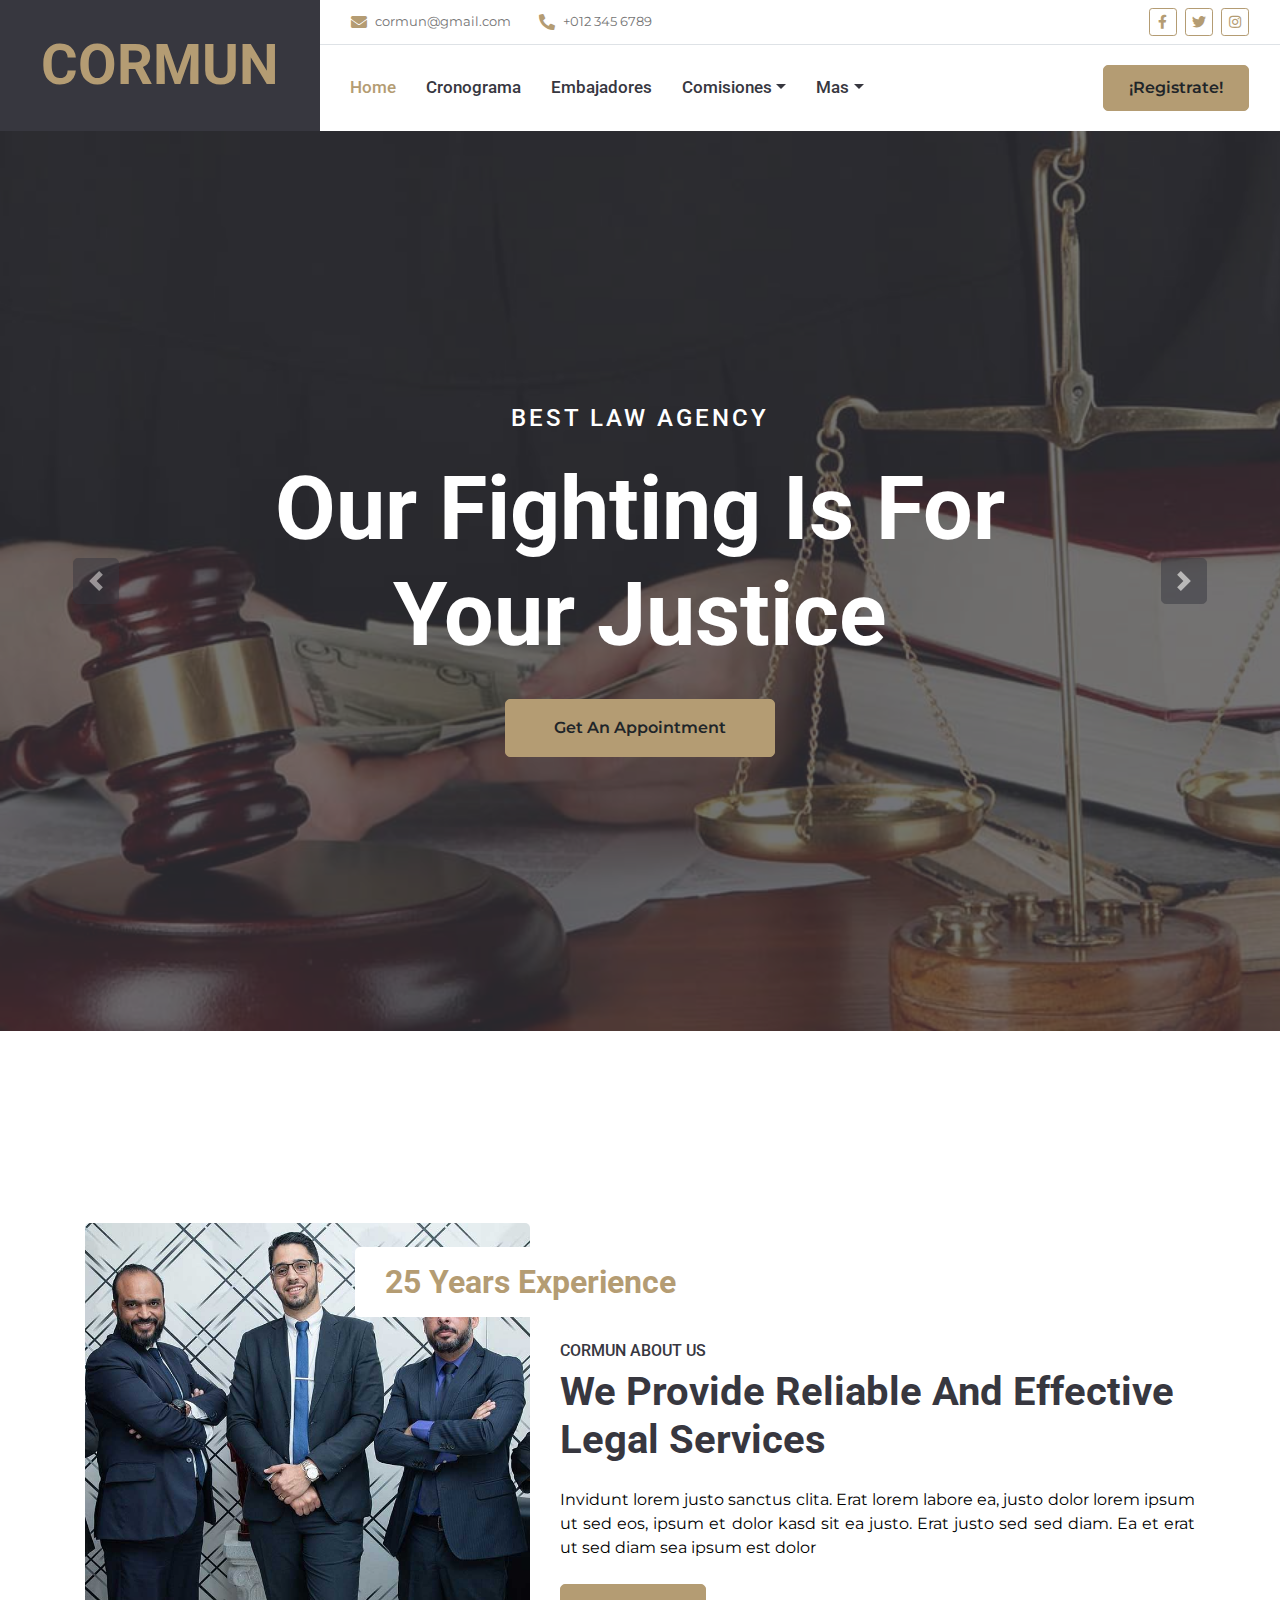
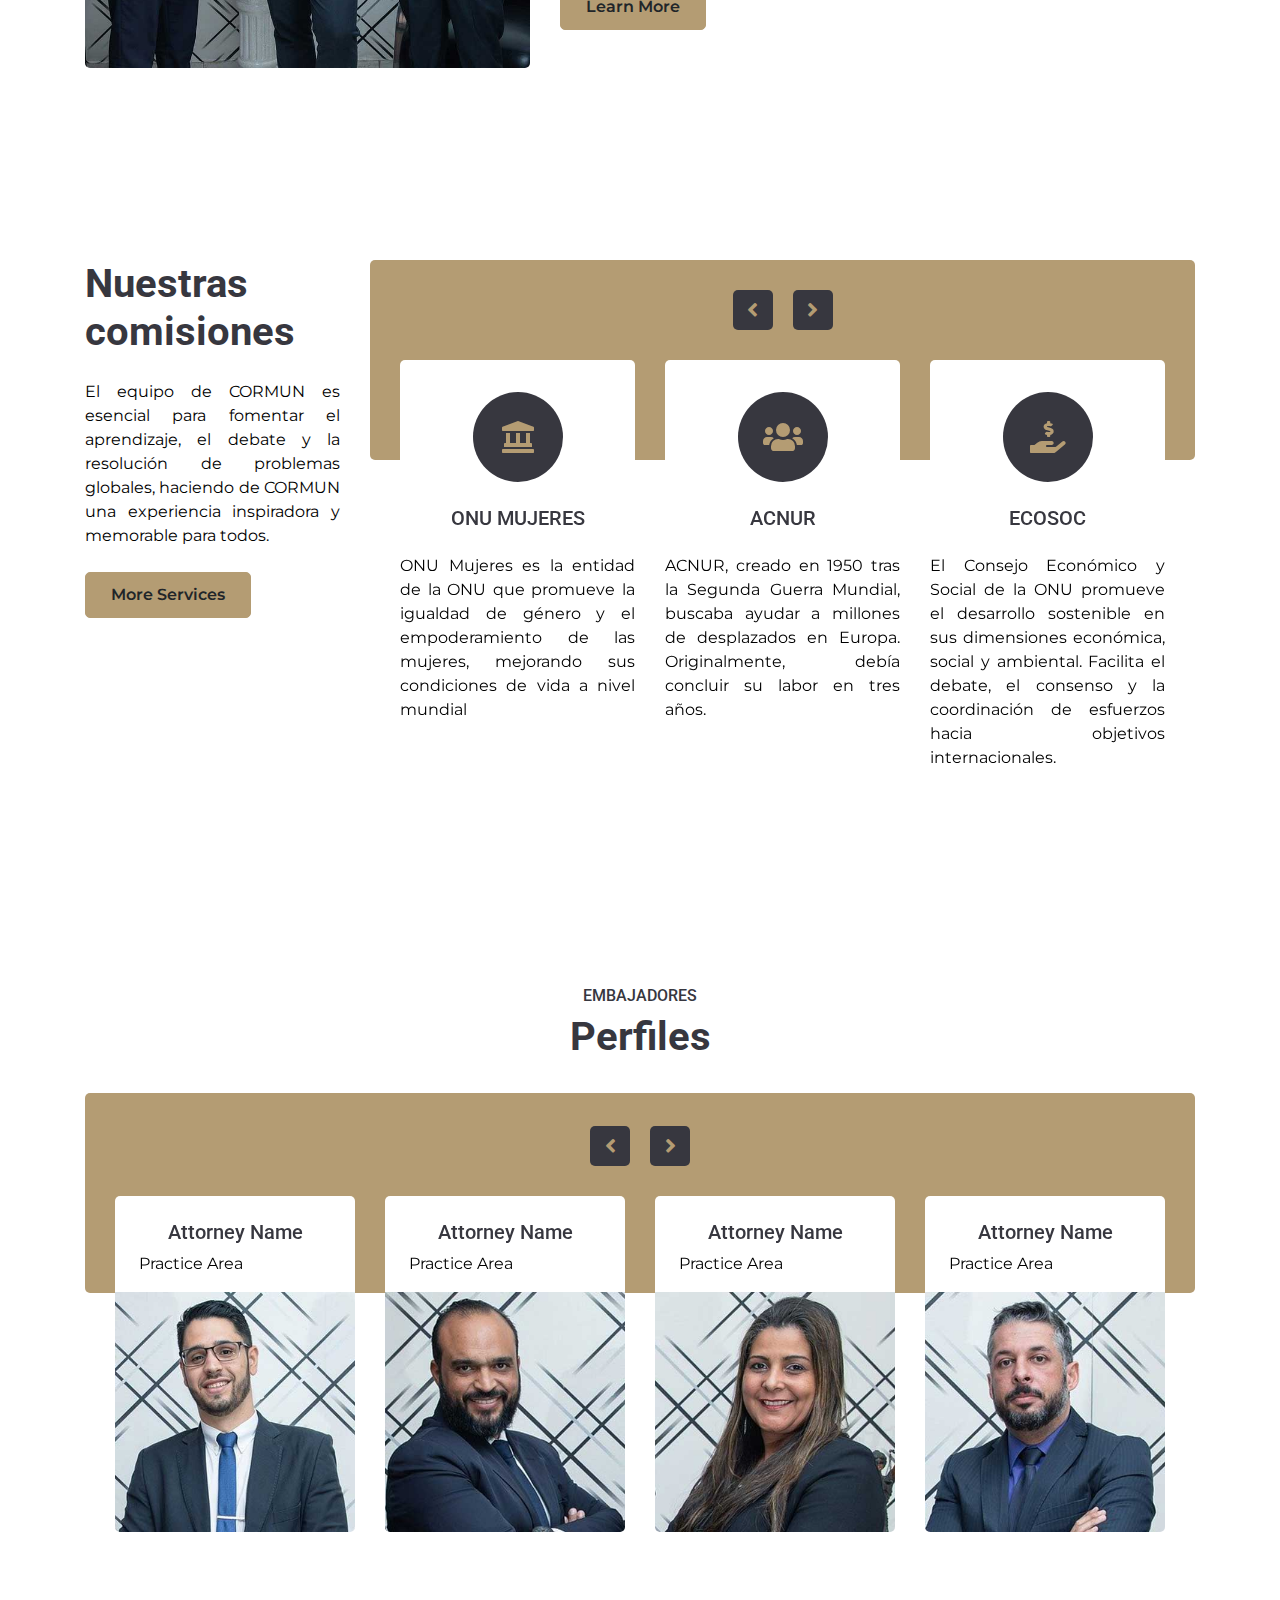
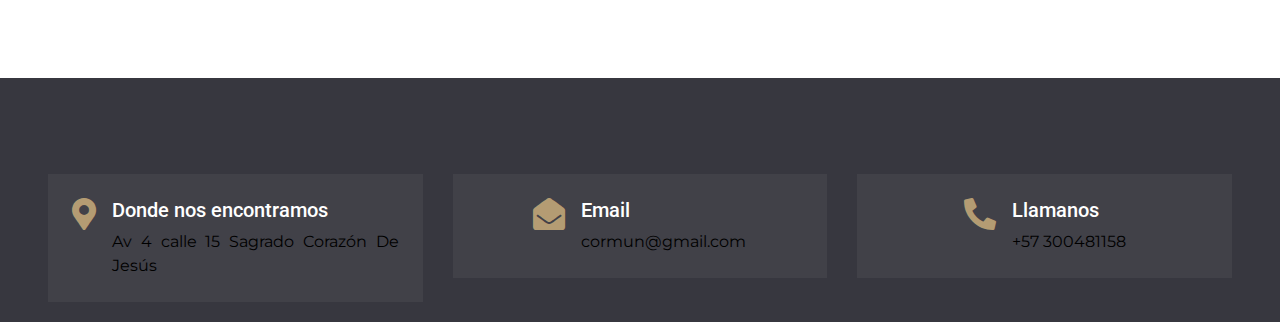
==== index.html @ b5dbd553 "first commit" ====
<!DOCTYPE html>
<html lang="en">

<head>
    <meta charset="utf-8">
    <title>JUSTICE - Free Lawyer Website Template</title>
    <meta content="width=device-width, initial-scale=1.0" name="viewport">
    <meta content="Free HTML Templates" name="keywords">
    <meta content="Free HTML Templates" name="description">

    <!-- Favicon -->
    <link href="img/favicon.ico" rel="icon">

    <!-- Google Web Fonts -->
    <link rel="preconnect" href="https://fonts.gstatic.com">
    <link href="https://fonts.googleapis.com/css2?family=Montserrat:wght@400;600&family=Roboto:wght@300;500;700&display=swap" rel="stylesheet"> 

    <!-- Font Awesome -->
    <link href="https://cdnjs.cloudflare.com/ajax/libs/font-awesome/5.10.0/css/all.min.css" rel="stylesheet">

    <!-- Libraries Stylesheet -->
    <link href="lib/owlcarousel/assets/owl.carousel.min.css" rel="stylesheet">
    <link href="lib/tempusdominus/css/tempusdominus-bootstrap-4.min.css" rel="stylesheet" />

    <!-- Customized Bootstrap Stylesheet -->
    <link href="css/style.css" rel="stylesheet">
</head>

<body>
    <!-- Header Start -->
    <div class="container-fluid">
        <div class="row">
            <div class="col-lg-3 bg-secondary d-none d-lg-block">
                <a href="index.html" class="navbar-brand w-100 h-100 m-0 p-0 d-flex align-items-center justify-content-center">
                    <h1 class="m-0 display-4 text-primary text-uppercase">Cormun</h1>
                </a>
            </div>
            <div class="col-lg-9">
                <div class="row bg-white border-bottom d-none d-lg-flex">
                    <div class="col-lg-7 text-left">
                        <div class="h-100 d-inline-flex align-items-center py-2 px-3">
                            <i class="fa fa-envelope text-primary mr-2"></i>
                            <small>cormun@gmail.com</small>
                        </div>
                        <div class="h-100 d-inline-flex align-items-center py-2 px-2">
                            <i class="fa fa-phone-alt text-primary mr-2"></i>
                            <small>+012 345 6789</small>
                        </div>
                    </div>
                    <!-- fin del header correo -->
                    <div class="col-lg-5 text-right">
                        <div class="d-inline-flex align-items-center p-2">
                            <a class="btn btn-sm btn-outline-primary btn-sm-square mr-2" href="">
                                <i class="fab fa-facebook-f"></i>
                            </a>
                            <a class="btn btn-sm btn-outline-primary btn-sm-square mr-2" href="">
                                <i class="fab fa-twitter"></i>
                            </a>
                            <a class="btn btn-sm btn-outline-primary btn-sm-square mr-2" href="">
                                <i class="fab fa-instagram"></i>
                            </a>
                           
                        </div>
                    </div>
                </div>

                <nav class="navbar navbar-expand-lg bg-white navbar-light p-0">
                    <a href="index.html" class="navbar-brand d-block d-lg-none">
                        <h1 class="m-0 display-4 text-primary text-uppercase">Cormun</h1>
                    </a>
                    <button type="button" class="navbar-toggler" data-toggle="collapse" data-target="#navbarCollapse">
                        <span class="navbar-toggler-icon"></span>
                    </button>


                    <div class="collapse navbar-collapse justify-content-between" id="navbarCollapse">
                        <div class="navbar-nav mr-auto py-0">
                            <a href="index.html" class="nav-item nav-link active">Home</a>
                            <a href="cronograma.html" class="nav-item nav-link">Cronograma</a>
                            <a href="team.html" class="nav-item nav-link">Embajadores</a>
                            <div class="nav-item dropdown">
                                <a href="#" class="nav-link dropdown-toggle" data-toggle="dropdown">Comisiones</a>
                                <div class="dropdown-menu rounded-0 m-0">
                                    <a href="#" class="dropdown-item">ONU muje12--res</a>
                                    <a href="#" class="dropdown-item">ACNUR</a>
                                    <a href="#" class="dropdown-item">ECOSOC</a>
                                    <a href="#" class="dropdown-item">OMS</a>
                                    <a href="#" class="dropdown-item">OIT</a>
                                    <a href="#" class="dropdown-item">UNICEF</a>
                                </div>
                            </div>
                            <div class="nav-item dropdown">
                                <a href="#" class="nav-link dropdown-toggle" data-toggle="dropdown">Mas</a>
                                <div class="dropdown-menu rounded-0 m-0">
                                    <a href="#" class="dropdown-item">Embajadores</a>
                                    <a href="#" class="dropdown-item">Directrices</a>
                                    <a href="#" class="dropdown-item">Funciones</a>
                                    <a href="#" class="dropdown-item">Periodico</a>
                                </div>
                            </div>
                            <a href="contact.html" class="nav-item nav-link"></a>
                        </div>
                        
                        <a href="" class="btn btn-primary mr-3 d-none d-lg-block">¡Registrate!</a>
                    </div>
                </nav>
                
            </div>
        </div>
    </div>
    
    <!-- Header End -->


    <!-- Carousel Start -->
    <div class="container-fluid p-0 mb-5 pb-5">
        <div id="header-carousel" class="carousel slide carousel-fade" data-ride="carousel">
            <div class="carousel-inner">
                <div class="carousel-item position-relative active" style="height: 100vh; min-height: 400px;">
                    <img class="position-absolute w-100 h-100" src="img/carousel-1.jpg" style="object-fit: cover;">
                    <div class="carousel-caption d-flex flex-column align-items-center justify-content-center">
                        <div class="p-3" style="max-width: 900px;">
                            <h4 class="text-white text-uppercase mb-4" style="letter-spacing: 3px;">Best Law Agency</h4>
                            <h3 class="display-2 text-capitalize text-white mb-4">Our fighting Is for your justice</h3>
                            <a class="btn btn-primary py-3 px-5 mt-2" href="#">Get An Appointment</a>
                        </div>
                    </div>
                </div>
                <div class="carousel-item position-relative" style="height: 100vh; min-height: 400px;">
                    <img class="position-absolute w-100 h-100" src="img/carousel-2.jpg" style="object-fit: cover;">
                    <div class="carousel-caption d-flex flex-column align-items-center justify-content-center">
                        <div class="p-3" style="max-width: 900px;">
                            <h4 class="text-white text-uppercase mb-4" style="letter-spacing: 3px;">Results You Deserve</h4>
                            <h3 class="display-2 text-capitalize text-white mb-4">We prepared to oppose for you</h3>
                            <a class="btn btn-primary py-3 px-5 mt-2" href="#">Call Us Now</a>
                        </div>
                    </div>
                </div>
            </div>
            <a class="carousel-control-prev" href="#header-carousel" data-slide="prev">
                <div class="btn btn-lg btn-secondary btn-lg-square">
                    <span class="carousel-control-prev-icon"></span>
                </div>
            </a>
            <a class="carousel-control-next" href="#header-carousel" data-slide="next">
                <div class="btn btn-lg btn-secondary btn-lg-square">
                    <span class="carousel-control-next-icon"></span>
                </div>
            </a>
        </div>
    </div>
    <!-- Carousel End -->


    <!-- About Start -->
    <div class="container-fluid py-5">
        <div class="container py-5">
            <div class="row">
                <div class="col-lg-5">
                    <img class="img-fluid rounded" src="img/about.jpg" alt="">
                </div>
                <div class="col-lg-7 mt-4 mt-lg-0">
                    <h2 class="position-relative text-center bg-white text-primary rounded p-3 mt-4 mb-4 d-none d-lg-block" style="width: 350px; margin-left: -205px;">25 Years Experience</h2>
                    <h6 class="text-uppercase">cormun About Us</h6>
                    <h1 class="mb-4">We Provide Reliable And Effective Legal Services</h1>
                    <p>Invidunt lorem justo sanctus clita. Erat lorem labore ea, justo dolor lorem ipsum ut sed eos, ipsum et dolor kasd sit ea justo. Erat justo sed sed diam. Ea et erat ut sed diam sea ipsum est dolor</p>
                    <a href="" class="btn btn-primary mt-2">Learn More</a>
                </div>
            </div>
        </div>
    </div>
    <!-- About End -->


    <!-- Services Start -->
    <div class="container-fluid py-5">
        <div class="container py-5">
            <div class="row">
                <div class="col-lg-3">
                    <h1 class="mb-4">Nuestras comisiones</h1>
                    <p>El equipo de CORMUN es esencial para fomentar el aprendizaje, el debate y la resolución de problemas globales, haciendo de CORMUN una experiencia inspiradora y memorable para todos. </p>
                    <a href="" class="btn btn-primary mt-2">More Services</a>
                </div>
                <div class="col-lg-9 pt-5 pt-lg-0">
                    <div class="bg-primary rounded" style="height: 200px;"></div>
                    <div class="owl-carousel service-carousel position-relative" style="margin-top: -100px; padding: 0 30px;">
                        <div class="d-flex flex-column align-items-center text-center bg-white rounded pt-4">
                            <div class="icon-box bg-secondary text-primary mt-2 mb-4">
                                <i class="fa fa-2x fa-landmark"></i>
                            </div>
                            <h5 class="mb-4 px-4">ONU MUJERES</h5>
                            <p class="m-0">ONU Mujeres es la entidad de la ONU que promueve la igualdad de género y el empoderamiento de las mujeres, mejorando sus condiciones de vida a nivel mundial</p>
                        </div>
                        <div class="d-flex flex-column align-items-center text-center bg-white rounded pt-4">
                            <div class="icon-box bg-secondary text-primary mt-2 mb-4">
                                <i class="fa fa-2x fa-users"></i>
                            </div>
                            <h5 class="mb-4 px-4">ACNUR</h5>
                            <p class="m-0">ACNUR, creado en 1950 tras la Segunda Guerra Mundial, buscaba ayudar a millones de desplazados en Europa. Originalmente, debía concluir su labor en tres años.</p>
                        </div>
                        <div class="d-flex flex-column align-items-center text-center bg-white rounded pt-4">
                            <div class="icon-box bg-secondary text-primary mt-2 mb-4">
                                <i class="fa fa-2x fa-hand-holding-usd"></i>
                            </div>
                            <h5 class="mb-4 px-4">ECOSOC</h5>
                            <p class="m-0">El Consejo Económico y Social de la ONU promueve el desarrollo sostenible en sus dimensiones económica, social y ambiental. Facilita el debate, el consenso y la coordinación de esfuerzos hacia objetivos internacionales.</p>
                        </div>
                        <div class="d-flex flex-column align-items-center text-center bg-white rounded pt-4">
                            <div class="icon-box bg-secondary text-primary mt-2 mb-4">
                                <i class="fa fa-2x fa-gavel"></i>
                            </div>
                            <h5 class="mb-4 px-4">OMS</h5>
                            <p class="m-0">La OMS dirige la acción sanitaria global, estableciendo normas, investigando en salud, formulando políticas, brindando apoyo técnico a países y vigilando tendencias sanitarias.</p>
                        </div>
                        <div class="d-flex flex-column align-items-center text-center bg-white rounded pt-4">
                            <div class="icon-box bg-secondary text-primary mt-2 mb-4">
                                <i class="fa fa-2x fa-gavel"></i>
                            </div>
                            <h5 class="mb-4 px-4">OIT</h5>
                            <p class="m-0">La OIT promueve la justicia social y los derechos laborales para fomentar la paz mundial, reconociendo la importancia de garantizar condiciones dignas de trabajo a nivel internacional.</p>
                        </div>
                        <div class="d-flex flex-column align-items-center text-center bg-white rounded pt-4">
                            <div class="icon-box bg-secondary text-primary mt-2 mb-4">
                                <i class="fa fa-2x fa-gavel"></i>
                            </div>
                            <h5 class="mb-4 px-4">UNICEF</h5>
                            <p class="m-0">UNICEF en Nueva York ayuda a niños y madres en países en desarrollo, con el respaldo de la United Nations Development Group.</p>
                        </div>
                        <div class="d-flex flex-column align-items-center text-center bg-white rounded pt-4">
                            <div class="icon-box bg-secondary text-primary mt-2 mb-4">
                                <i class="fa fa-2x fa-gavel"></i>
                            </div>
                            <h5 class="mb-4 px-4">C.SEGURIDAD</h5>
                            <p class="m-0">El Consejo de Seguridad de la ONU es el único responsable de mantener la paz internacional, y sus decisiones son obligatorias para todos los Estados Miembros según la Carta de las Naciones Unidas</p>
                        </div>
                        <div class="d-flex flex-column align-items-center text-center bg-white rounded pt-4">
                            <div class="icon-box bg-secondary text-primary mt-2 mb-4">
                                <i class="fa fa-2x fa-gavel"></i>
                            </div>
                            <h5 class="mb-4 px-4">LID. SOCIALES</h5>
                            <p class="m-0">El Modelo de las Naciones Unidas es una simulación donde los participantes adoptan roles, expresan opiniones y debaten sobre temas nacionales e internacionales, promoviendo el pensamiento crítico y la discusión constructiva.</p>
                        </div>
                        <div class="d-flex flex-column align-items-center text-center bg-white rounded pt-4">
                            <div class="icon-box bg-secondary text-primary mt-2 mb-4">
                                <i class="fa fa-2x fa-gavel"></i>
                            </div>
                            <h5 class="mb-4 px-4">CIJ</h5>
                            <p class="m-0">La Corte Internacional de Justicia, con sede en el Palacio de la Paz en La Haya, es el órgano judicial principal de la ONU y resuelve disputas legales entre Estados.</p>
                        </div>
                    </div>
                </div>
            </div>
        </div>
    </div>
    <!-- Services End -->



    <!-- Team Start -->
    <div class="container-fluid py-5">
        <div class="container py-5">
            <div class="text-center pb-2">
                <h6 class="text-uppercase">Embajadores</h6>
                <h1 class="mb-4">Perfiles</h1>
            </div>
            <div class="row">
                <div class="col-12">
                    <div class="bg-primary rounded" style="height: 200px;"></div>
                    <div class="owl-carousel team-carousel position-relative" style="margin-top: -97px; padding: 0 30px;">
                        <div class="team-item text-center bg-white rounded overflow-hidden pt-4">
                            <h5 class="mb-2 px-4">Attorney Name</h5>
                            <p class="mb-3 px-4">Practice Area</p>
                            <div class="team-img position-relative">
                                <img class="img-fluid" src="img/team-1.jpg" alt="">
                                <div class="team-social">
                                     
                                </div>
                            </div>
                        </div>

                        <div class="team-item text-center bg-white rounded overflow-hidden pt-4">
                            <h5 class="mb-2 px-4">Attorney Name</h5>
                            <p class="mb-3 px-4">Practice Area</p>
                            <div class="team-img position-relative">
                                <img class="img-fluid" src="img/team-2.jpg" alt="">
                                <div class="team-social">
                                     
                                </div>
                            </div>
                        </div>
                        <div class="team-item text-center bg-white rounded overflow-hidden pt-4">
                            <h5 class="mb-2 px-4">Attorney Name</h5>
                            <p class="mb-3 px-4">Practice Area</p>
                            <div class="team-img position-relative">
                                <img class="img-fluid" src="img/team-3.jpg" alt="">
                                <div class="team-social">
                                     
                                </div>
                            </div>
                        </div>
                        <div class="team-item text-center bg-white rounded overflow-hidden pt-4">
                            <h5 class="mb-2 px-4">Attorney Name</h5>
                            <p class="mb-3 px-4">Practice Area</p>
                            <div class="team-img position-relative">
                                <img class="img-fluid" src="img/team-4.jpg" alt="">
                                <div class="team-social">
                                     
                                </div>
                            </div>
                        </div>
                        <div class="team-item text-center bg-white rounded overflow-hidden pt-4">
                            <h5 class="mb-2 px-4">Attorney Name</h5>
                            <p class="mb-3 px-4">Practice Area</p>
                            <div class="team-img position-relative">
                                <img class="img-fluid" src="img/team-5.jpg" alt="">
                                <div class="team-social">
                                     
                                </div>
                            </div>
                        </div>
                    </div>
                </div>
            </div>
        </div>
    </div>
    <!-- Team End -->


    <!-- Footer Start -->
    <div class="container-fluid bg-secondary text-white pt-5 px-sm-3 px-md-5" style="margin-top: 50px;">
        <div class="row mt-5 ">
            <div class="col-lg-4">
                <div class="d-flex justify-content-lg-center p-4" style="background: rgba(256, 256, 256, .05);  margin-bottom: 20px; ;">
                    <i class="fa fa-2x fa-map-marker-alt text-primary"></i>
                    <div class="ml-3">
                        <h5 class="text-white">Donde nos encontramos</h5>
                        <p class="m-0">Av 4 calle 15  Sagrado Corazón De Jesús</p>
                    </div>
                </div>
            </div>
            <div class="col-lg-4">
                <div class="d-flex justify-content-lg-center p-4" style="background: rgba(256, 256, 256, .05);">
                    <i class="fa fa-2x fa-envelope-open text-primary"></i>
                    <div class="ml-3">
                        <h5 class="text-white">Email</h5>
                        <p class="m-0">cormun@gmail.com</p>
                    </div>
                </div>
            </div>
            <div class="col-lg-4">
                <div class="d-flex justify-content-lg-center p-4" style="background: rgba(256, 256, 256, .05);">
                    <i class="fa fa-2x fa-phone-alt text-primary"></i>
                    <div class="ml-3">
                        <h5 class="text-white">Llamanos</h5>
                        <p class="m-0">+57 300481158</p>
                    </div>
                </div>
            </div>
        </div>


    <!-- Footer End -->


    <!-- Back to Top -->
    <a href="#" class="btn btn-primary px-3 back-to-top"><i class="fa fa-angle-double-up"></i></a>


    <!-- JavaScript Libraries -->
    <script src="https://code.jquery.com/jquery-3.4.1.min.js"></script>
    <script src="https://stackpath.bootstrapcdn.com/bootstrap/4.4.1/js/bootstrap.bundle.min.js"></script>
    <script src="lib/easing/easing.min.js"></script>
    <script src="lib/waypoints/waypoints.min.js"></script>
    <script src="lib/owlcarousel/owl.carousel.min.js"></script>
    <script src="lib/tempusdominus/js/moment.min.js"></script>
    <script src="lib/tempusdominus/js/moment-timezone.min.js"></script>
    <script src="lib/tempusdominus/js/tempusdominus-bootstrap-4.min.js"></script>

    <!-- Contact Javascript File -->
    <script src="mail/jqBootstrapValidation.min.js"></script>
    <script src="mail/contact.js"></script>

    <!-- Template Javascript -->
    <script src="js/main.js"></script>
</body>

</html>
---- css/style.css ----
/******* Bootstrap Theming ********/
/*!
 * Bootstrap v4.5.3 (https://getbootstrap.com/)
 * Copyright 2011-2020 The Bootstrap Authors
 * Copyright 2011-2020 Twitter, Inc.
 * Licensed under MIT (https://github.com/twbs/bootstrap/blob/main/LICENSE)
 */
:root {
  --blue: #007bff;
  --indigo: #6610f2;
  --purple: #6f42c1;
  --pink: #e83e8c;
  --red: #dc3545;
  --orange: #fd7e14;
  --yellow: #ffc107;
  --green: #28a745;
  --teal: #20c997;
  --cyan: #17a2b8;
  --white: #fff;
  --gray: #6c757d;
  --gray-dark: #343a40;
  --primary: #B49C73;
  --secondary: #37373F;
  --success: #28a745;
  --info: #17a2b8;  
  --warning: #ffc107;
  --danger: #dc3545;
  --light: #f8f9fa;
  --dark: #343a40;
  --breakpoint-xs: 0;
  --breakpoint-sm: 576px;
  --breakpoint-md: 768px;
  --breakpoint-lg: 992px;
  --breakpoint-xl: 1200px;
  --font-family-sans-serif: "Montserrat", sans-serif;
  --font-family-monospace: SFMono-Regular, Menlo, Monaco, Consolas, "Liberation Mono", "Courier New", monospace;
}

*,
*::before,
*::after {
  box-sizing: border-box;
}

html {
  font-family: sans-serif;
  line-height: 1.15;
  -webkit-text-size-adjust: 100%;
  -webkit-tap-highlight-color: rgba(0, 0, 0, 0);
}

article, aside, figcaption, figure, footer, header, hgroup, main, nav, section {
  display: block;
}

body {
  margin: 0;
  font-family: "Montserrat", sans-serif;
  font-size: 1rem;
  font-weight: 400;
  line-height: 1.5;
  color: #757575;
  text-align: left;
  background-color: #fff;
}

[tabindex="-1"]:focus:not(:focus-visible) {
  outline: 0 !important;
}

hr {
  box-sizing: content-box;
  height: 0;
  overflow: visible;
}

h1, h2, h3, h4, h5, h6 {
  margin-top: 0;
  margin-bottom: 0.5rem;
}

p {
  margin-top: 0;
  margin-bottom: 1rem;
  color: black;
  text-align: justify;
}

abbr[title],
abbr[data-original-title] {
  text-decoration: underline;
  text-decoration: underline dotted;
  cursor: help;
  border-bottom: 0;
  text-decoration-skip-ink: none;
}

address {
  margin-bottom: 1rem;
  font-style: normal;
  line-height: inherit;
}

ol,
ul,
dl {
  margin-top: 0;
  margin-bottom: 1rem;
}

ol ol,
ul ul,
ol ul,
ul ol {
  margin-bottom: 0;
}

dt {
  font-weight: 700;
}

dd {
  margin-bottom: .5rem;
  margin-left: 0;
}

blockquote {
  margin: 0 0 1rem;
}

b,
strong {
  font-weight: bolder;
}

small {
  font-size: 80%;
}

sub,
sup {
  position: relative;
  font-size: 75%;
  line-height: 0;
  vertical-align: baseline;
}

sub {
  bottom: -.25em;
}

sup {
  top: -.5em;
}

a {
  color: #B49C73;
  text-decoration: none;
  background-color: transparent;
}

a:hover {
  color: #8e764c;
  text-decoration: underline;
}

a:not([href]):not([class]) {
  color: inherit;
  text-decoration: none;
}

a:not([href]):not([class]):hover {
  color: inherit;
  text-decoration: none;
}

pre,
code,
kbd,
samp {
  font-family: SFMono-Regular, Menlo, Monaco, Consolas, "Liberation Mono", "Courier New", monospace;
  font-size: 1em;
}

pre {
  margin-top: 0;
  margin-bottom: 1rem;
  overflow: auto;
  -ms-overflow-style: scrollbar;
}

figure {
  margin: 0 0 1rem;
}

img {
  vertical-align: middle;
  border-style: none;
}

svg {
  overflow: hidden;
  vertical-align: middle;
}

table {
  border-collapse: collapse;
}

caption {
  padding-top: 0.75rem;
  padding-bottom: 0.75rem;
  color: #6c757d;
  text-align: left;
  caption-side: bottom;
}

th {
  text-align: inherit;
  text-align: -webkit-match-parent;
}

label {
  display: inline-block;
  margin-bottom: 0.5rem;
}

button {
  border-radius: 0;
}

button:focus {
  outline: 1px dotted;
  outline: 5px auto -webkit-focus-ring-color;
}

input,
button,
select,
optgroup,
textarea {
  margin: 0;
  font-family: inherit;
  font-size: inherit;
  line-height: inherit;
}

button,
input {
  overflow: visible;
}

button,
select {
  text-transform: none;
}

[role="button"] {
  cursor: pointer;
}

select {
  word-wrap: normal;
}

button,
[type="button"],
[type="reset"],
[type="submit"] {
  -webkit-appearance: button;
}

button:not(:disabled),
[type="button"]:not(:disabled),
[type="reset"]:not(:disabled),
[type="submit"]:not(:disabled) {
  cursor: pointer;
}

button::-moz-focus-inner,
[type="button"]::-moz-focus-inner,
[type="reset"]::-moz-focus-inner,
[type="submit"]::-moz-focus-inner {
  padding: 0;
  border-style: none;
}

input[type="radio"],
input[type="checkbox"] {
  box-sizing: border-box;
  padding: 0;
}

textarea {
  overflow: auto;
  resize: vertical;
}

fieldset {
  min-width: 0;
  padding: 0;
  margin: 0;
  border: 0;
}

legend {
  display: block;
  width: 100%;
  max-width: 100%;
  padding: 0;
  margin-bottom: .5rem;
  font-size: 1.5rem;
  line-height: inherit;
  color: inherit;
  white-space: normal;
}

@media (max-width: 1200px) {
  legend {
    font-size: calc(1.275rem + 0.3vw) ;
  }
}

progress {
  vertical-align: baseline;
}

[type="number"]::-webkit-inner-spin-button,
[type="number"]::-webkit-outer-spin-button {
  height: auto;
}

[type="search"] {
  outline-offset: -2px;
  -webkit-appearance: none;
}

[type="search"]::-webkit-search-decoration {
  -webkit-appearance: none;
}

::-webkit-file-upload-button {
  font: inherit;
  -webkit-appearance: button;
}

output {
  display: inline-block;
}

summary {
  display: list-item;
  cursor: pointer;
}

template {
  display: none;
}

[hidden] {
  display: none !important;
}

h1, h2, h3, h4, h5, h6,
.h1, .h2, .h3, .h4, .h5, .h6 {
  margin-bottom: 0.5rem;
  font-family: "Roboto", sans-serif;
  font-weight: 500;
  line-height: 1.2;
  color: #37373F;
}

h1, .h1 {
  font-size: 2.5rem;
}

@media (max-width: 1200px) {
  h1, .h1 {
    font-size: calc(1.375rem + 1.5vw) ;
  }
}

h2, .h2 {
  font-size: 2rem;
}

@media (max-width: 1200px) {
  h2, .h2 {
    font-size: calc(1.325rem + 0.9vw) ;
  }
}

h3, .h3 {
  font-size: 1.75rem;
}

@media (max-width: 1200px) {
  h3, .h3 {
    font-size: calc(1.3rem + 0.6vw) ;
  }
}

h4, .h4 {
  font-size: 1.5rem;
}

@media (max-width: 1200px) {
  h4, .h4 {
    font-size: calc(1.275rem + 0.3vw) ;
  }
}

h5, .h5 {
  font-size: 1.25rem;
}

h6, .h6 {
  font-size: 1rem;
}

.lead {
  font-size: 1.25rem;
  font-weight: 300;
}

.display-1 {
  font-size: 6rem;
  font-weight: 300;
  line-height: 1.2;
}

@media (max-width: 1200px) {
  .display-1 {
    font-size: calc(1.725rem + 5.7vw) ;
  }
}

.display-2 {
  font-size: 5.5rem;
  font-weight: 300;
  line-height: 1.2;
}

@media (max-width: 1200px) {
  .display-2 {
    font-size: calc(1.675rem + 5.1vw) ;
  }
}

.display-3 {
  font-size: 4.5rem;
  font-weight: 300;
  line-height: 1.2;
}

@media (max-width: 1200px) {
  .display-3 {
    font-size: calc(1.575rem + 3.9vw) ;
  }
}

.display-4 {
  font-size: 3.5rem;
  font-weight: 300;
  line-height: 1.2;
}

@media (max-width: 1200px) {
  .display-4 {
    font-size: calc(1.475rem + 2.7vw) ;
  }
}

hr {
  margin-top: 1rem;
  margin-bottom: 1rem;
  border: 0;
  border-top: 1px solid rgba(0, 0, 0, 0.1);
}

small,
.small {
  font-size: 80%;
  font-weight: 400;
}

mark,
.mark {
  padding: 0.2em;
  background-color: #fcf8e3;
}

.list-unstyled {
  padding-left: 0;
  list-style: none;
}

.list-inline {
  padding-left: 0;
  list-style: none;
}

.list-inline-item {
  display: inline-block;
}

.list-inline-item:not(:last-child) {
  margin-right: 0.5rem;
}

.initialism {
  font-size: 90%;
  text-transform: uppercase;
}

.blockquote {
  margin-bottom: 1rem;
  font-size: 1.25rem;
}

.blockquote-footer {
  display: block;
  font-size: 80%;
  color: #6c757d;
}

.blockquote-footer::before {
  content: "\2014\00A0";
}

.img-fluid {
  max-width: 100%;
  height: auto;
}

.img-thumbnail {
  padding: 0.25rem;
  background-color: #fff;
  border: 1px solid #dee2e6;
  border-radius: 5px;
  max-width: 100%;
  height: auto;
}

.figure {
  display: inline-block;
}

.figure-img {
  margin-bottom: 0.5rem;
  line-height: 1;
}

.figure-caption {
  font-size: 90%;
  color: #6c757d;
}

code {
  font-size: 87.5%;
  color: #e83e8c;
  word-wrap: break-word;
}

a > code {
  color: inherit;
}

kbd {
  padding: 0.2rem 0.4rem;
  font-size: 87.5%;
  color: #fff;
  background-color: #212529;
  border-radius: 0.2rem;
}

kbd kbd {
  padding: 0;
  font-size: 100%;
  font-weight: 700;
}

pre {
  display: block;
  font-size: 87.5%;
  color: #212529;
}

pre code {
  font-size: inherit;
  color: inherit;
  word-break: normal;
}

.pre-scrollable {
  max-height: 340px;
  overflow-y: scroll;
}

.container,
.container-fluid,
.container-sm,
.container-md,
.container-lg,
.container-xl {
  width: 100%;
  padding-right: 15px;
  padding-left: 15px;
  margin-right: auto;
  margin-left: auto;
}

@media (min-width: 576px) {
  .container, .container-sm {
    max-width: 540px;
  }
}

@media (min-width: 768px) {
  .container, .container-sm, .container-md {
    max-width: 720px;
  }
}

@media (min-width: 992px) {
  .container, .container-sm, .container-md, .container-lg {
    max-width: 960px;
  }
}

@media (min-width: 1200px) {
  .container, .container-sm, .container-md, .container-lg, .container-xl {
    max-width: 1140px;
  }
}

.row {
  display: flex;
  flex-wrap: wrap;
  margin-right: -15px;
  margin-left: -15px;
}

.no-gutters {
  margin-right: 0;
  margin-left: 0;
}

.no-gutters > .col,
.no-gutters > [class*="col-"] {
  padding-right: 0;
  padding-left: 0;
}

.col-1, .col-2, .col-3, .col-4, .col-5, .col-6, .col-7, .col-8, .col-9, .col-10, .col-11, .col-12, .col,
.col-auto, .col-sm-1, .col-sm-2, .col-sm-3, .col-sm-4, .col-sm-5, .col-sm-6, .col-sm-7, .col-sm-8, .col-sm-9, .col-sm-10, .col-sm-11, .col-sm-12, .col-sm,
.col-sm-auto, .col-md-1, .col-md-2, .col-md-3, .col-md-4, .col-md-5, .col-md-6, .col-md-7, .col-md-8, .col-md-9, .col-md-10, .col-md-11, .col-md-12, .col-md,
.col-md-auto, .col-lg-1, .col-lg-2, .col-lg-3, .col-lg-4, .col-lg-5, .col-lg-6, .col-lg-7, .col-lg-8, .col-lg-9, .col-lg-10, .col-lg-11, .col-lg-12, .col-lg,
.col-lg-auto, .col-xl-1, .col-xl-2, .col-xl-3, .col-xl-4, .col-xl-5, .col-xl-6, .col-xl-7, .col-xl-8, .col-xl-9, .col-xl-10, .col-xl-11, .col-xl-12, .col-xl,
.col-xl-auto {
  position: relative;
  width: 100%;
  padding-right: 15px;
  padding-left: 15px;

}

.col {
  flex-basis: 0;
  flex-grow: 1;
  max-width: 100%;
}

.row-cols-1 > * {
  flex: 0 0 100%;
  max-width: 100%;
}

.row-cols-2 > * {
  flex: 0 0 50%;
  max-width: 50%;
}

.row-cols-3 > * {
  flex: 0 0 33.33333%;
  max-width: 33.33333%;
}

.row-cols-4 > * {
  flex: 0 0 25%;
  max-width: 25%;
}

.row-cols-5 > * {
  flex: 0 0 20%;
  max-width: 20%;
}

.row-cols-6 > * {
  flex: 0 0 16.66667%;
  max-width: 16.66667%;
}

.col-auto {
  flex: 0 0 auto;
  width: auto;
  max-width: 100%;
}

.col-1 {
  flex: 0 0 8.33333%;
  max-width: 8.33333%;
}

.col-2 {
  flex: 0 0 16.66667%;
  max-width: 16.66667%;
}

.col-3 {
  flex: 0 0 25%;
  max-width: 25%;
}

.col-4 {
  flex: 0 0 33.33333%;
  max-width: 33.33333%;
}

.col-5 {
  flex: 0 0 41.66667%;
  max-width: 41.66667%;
}

.col-6 {
  flex: 0 0 50%;
  max-width: 50%;
}

.col-7 {
  flex: 0 0 58.33333%;
  max-width: 58.33333%;
}

.col-8 {
  flex: 0 0 66.66667%;
  max-width: 66.66667%;
}

.col-9 {
  flex: 0 0 75%;
  max-width: 75%;
}

.col-10 {
  flex: 0 0 83.33333%;
  max-width: 83.33333%;
}

.col-11 {
  flex: 0 0 91.66667%;
  max-width: 91.66667%;
}

.col-12 {
  flex: 0 0 100%;
  max-width: 100%;
}

.order-first {
  order: -1;
}

.order-last {
  order: 13;
}

.order-0 {
  order: 0;
}

.order-1 {
  order: 1;
}

.order-2 {
  order: 2;
}

.order-3 {
  order: 3;
}

.order-4 {
  order: 4;
}

.order-5 {
  order: 5;
}

.order-6 {
  order: 6;
}

.order-7 {
  order: 7;
}

.order-8 {
  order: 8;
}

.order-9 {
  order: 9;
}

.order-10 {
  order: 10;
}

.order-11 {
  order: 11;
}

.order-12 {
  order: 12;
}

.offset-1 {
  margin-left: 8.33333%;
}

.offset-2 {
  margin-left: 16.66667%;
}

.offset-3 {
  margin-left: 25%;
}

.offset-4 {
  margin-left: 33.33333%;
}

.offset-5 {
  margin-left: 41.66667%;
}

.offset-6 {
  margin-left: 50%;
}

.offset-7 {
  margin-left: 58.33333%;
}

.offset-8 {
  margin-left: 66.66667%;
}

.offset-9 {
  margin-left: 75%;
}

.offset-10 {
  margin-left: 83.33333%;
}

.offset-11 {
  margin-left: 91.66667%;
}

@media (min-width: 576px) {
  .col-sm {
    flex-basis: 0;
    flex-grow: 1;
    max-width: 100%;
  }
  .row-cols-sm-1 > * {
    flex: 0 0 100%;
    max-width: 100%;
  }
  .row-cols-sm-2 > * {
    flex: 0 0 50%;
    max-width: 50%;
  }
  .row-cols-sm-3 > * {
    flex: 0 0 33.33333%;
    max-width: 33.33333%;
  }
  .row-cols-sm-4 > * {
    flex: 0 0 25%;
    max-width: 25%;
  }
  .row-cols-sm-5 > * {
    flex: 0 0 20%;
    max-width: 20%;
  }
  .row-cols-sm-6 > * {
    flex: 0 0 16.66667%;
    max-width: 16.66667%;
  }
  .col-sm-auto {
    flex: 0 0 auto;
    width: auto;
    max-width: 100%;
  }
  .col-sm-1 {
    flex: 0 0 8.33333%;
    max-width: 8.33333%;
  }
  .col-sm-2 {
    flex: 0 0 16.66667%;
    max-width: 16.66667%;
  }
  .col-sm-3 {
    flex: 0 0 25%;
    max-width: 25%;
  }
  .col-sm-4 {
    flex: 0 0 33.33333%;
    max-width: 33.33333%;
  }
  .col-sm-5 {
    flex: 0 0 41.66667%;
    max-width: 41.66667%;
  }
  .col-sm-6 {
    flex: 0 0 50%;
    max-width: 50%;
  }
  .col-sm-7 {
    flex: 0 0 58.33333%;
    max-width: 58.33333%;
  }
  .col-sm-8 {
    flex: 0 0 66.66667%;
    max-width: 66.66667%;
  }
  .col-sm-9 {
    flex: 0 0 75%;
    max-width: 75%;
  }
  .col-sm-10 {
    flex: 0 0 83.33333%;
    max-width: 83.33333%;
  }
  .col-sm-11 {
    flex: 0 0 91.66667%;
    max-width: 91.66667%;
  }
  .col-sm-12 {
    flex: 0 0 100%;
    max-width: 100%;
  }
  .order-sm-first {
    order: -1;
  }
  .order-sm-last {
    order: 13;
  }
  .order-sm-0 {
    order: 0;
  }
  .order-sm-1 {
    order: 1;
  }
  .order-sm-2 {
    order: 2;
  }
  .order-sm-3 {
    order: 3;
  }
  .order-sm-4 {
    order: 4;
  }
  .order-sm-5 {
    order: 5;
  }
  .order-sm-6 {
    order: 6;
  }
  .order-sm-7 {
    order: 7;
  }
  .order-sm-8 {
    order: 8;
  }
  .order-sm-9 {
    order: 9;
  }
  .order-sm-10 {
    order: 10;
  }
  .order-sm-11 {
    order: 11;
  }
  .order-sm-12 {
    order: 12;
  }
  .offset-sm-0 {
    margin-left: 0;
  }
  .offset-sm-1 {
    margin-left: 8.33333%;
  }
  .offset-sm-2 {
    margin-left: 16.66667%;
  }
  .offset-sm-3 {
    margin-left: 25%;
  }
  .offset-sm-4 {
    margin-left: 33.33333%;
  }
  .offset-sm-5 {
    margin-left: 41.66667%;
  }
  .offset-sm-6 {
    margin-left: 50%;
  }
  .offset-sm-7 {
    margin-left: 58.33333%;
  }
  .offset-sm-8 {
    margin-left: 66.66667%;
  }
  .offset-sm-9 {
    margin-left: 75%;
  }
  .offset-sm-10 {
    margin-left: 83.33333%;
  }
  .offset-sm-11 {
    margin-left: 91.66667%;
  }
}

@media (min-width: 768px) {
  .col-md {
    flex-basis: 0;
    flex-grow: 1;
    max-width: 100%;
  }
  .row-cols-md-1 > * {
    flex: 0 0 100%;
    max-width: 100%;
  }
  .row-cols-md-2 > * {
    flex: 0 0 50%;
    max-width: 50%;
  }
  .row-cols-md-3 > * {
    flex: 0 0 33.33333%;
    max-width: 33.33333%;
  }
  .row-cols-md-4 > * {
    flex: 0 0 25%;
    max-width: 25%;
  }
  .row-cols-md-5 > * {
    flex: 0 0 20%;
    max-width: 20%;
  }
  .row-cols-md-6 > * {
    flex: 0 0 16.66667%;
    max-width: 16.66667%;
  }
  .col-md-auto {
    flex: 0 0 auto;
    width: auto;
    max-width: 100%;
  }
  .col-md-1 {
    flex: 0 0 8.33333%;
    max-width: 8.33333%;
  }
  .col-md-2 {
    flex: 0 0 16.66667%;
    max-width: 16.66667%;
  }
  .col-md-3 {
    flex: 0 0 25%;
    max-width: 25%;
  }
  .col-md-4 {
    flex: 0 0 33.33333%;
    max-width: 33.33333%;
  }
  .col-md-5 {
    flex: 0 0 41.66667%;
    max-width: 41.66667%;
  }
  .col-md-6 {
    flex: 0 0 50%;
    max-width: 50%;
  }
  .col-md-7 {
    flex: 0 0 58.33333%;
    max-width: 58.33333%;
  }
  .col-md-8 {
    flex: 0 0 66.66667%;
    max-width: 66.66667%;
  }
  .col-md-9 {
    flex: 0 0 75%;
    max-width: 75%;
  }
  .col-md-10 {
    flex: 0 0 83.33333%;
    max-width: 83.33333%;
  }
  .col-md-11 {
    flex: 0 0 91.66667%;
    max-width: 91.66667%;
  }
  .col-md-12 {
    flex: 0 0 100%;
    max-width: 100%;
  }
  .order-md-first {
    order: -1;
  }
  .order-md-last {
    order: 13;
  }
  .order-md-0 {
    order: 0;
  }
  .order-md-1 {
    order: 1;
  }
  .order-md-2 {
    order: 2;
  }
  .order-md-3 {
    order: 3;
  }
  .order-md-4 {
    order: 4;
  }
  .order-md-5 {
    order: 5;
  }
  .order-md-6 {
    order: 6;
  }
  .order-md-7 {
    order: 7;
  }
  .order-md-8 {
    order: 8;
  }
  .order-md-9 {
    order: 9;
  }
  .order-md-10 {
    order: 10;
  }
  .order-md-11 {
    order: 11;
  }
  .order-md-12 {
    order: 12;
  }
  .offset-md-0 {
    margin-left: 0;
  }
  .offset-md-1 {
    margin-left: 8.33333%;
  }
  .offset-md-2 {
    margin-left: 16.66667%;
  }
  .offset-md-3 {
    margin-left: 25%;
  }
  .offset-md-4 {
    margin-left: 33.33333%;
  }
  .offset-md-5 {
    margin-left: 41.66667%;
  }
  .offset-md-6 {
    margin-left: 50%;
  }
  .offset-md-7 {
    margin-left: 58.33333%;
  }
  .offset-md-8 {
    margin-left: 66.66667%;
  }
  .offset-md-9 {
    margin-left: 75%;
  }
  .offset-md-10 {
    margin-left: 83.33333%;
  }
  .offset-md-11 {
    margin-left: 91.66667%;
  }
}

@media (min-width: 992px) {
  .col-lg {
    flex-basis: 0;
    flex-grow: 1;
    max-width: 100%;
  }
  .row-cols-lg-1 > * {
    flex: 0 0 100%;
    max-width: 100%;
  }
  .row-cols-lg-2 > * {
    flex: 0 0 50%;
    max-width: 50%;
  }
  .row-cols-lg-3 > * {
    flex: 0 0 33.33333%;
    max-width: 33.33333%;
  }
  .row-cols-lg-4 > * {
    flex: 0 0 25%;
    max-width: 25%;
  }
  .row-cols-lg-5 > * {
    flex: 0 0 20%;
    max-width: 20%;
  }
  .row-cols-lg-6 > * {
    flex: 0 0 16.66667%;
    max-width: 16.66667%;
  }
  .col-lg-auto {
    flex: 0 0 auto;
    width: auto;
    max-width: 100%;
  }
  .col-lg-1 {
    flex: 0 0 8.33333%;
    max-width: 8.33333%;
  }
  .col-lg-2 {
    flex: 0 0 16.66667%;
    max-width: 16.66667%;
  }
  .col-lg-3 {
    flex: 0 0 25%;
    max-width: 25%

  }
  .col-lg-4 {
    flex: 0 0 33.33333%;
    max-width: 33.33333%;
  }
  .col-lg-5 {
    flex: 0 0 41.66667%;
    max-width: 41.66667%;
  }
  .col-lg-6 {
    flex: 0 0 50%;
    max-width: 50%;
  }
  .col-lg-7 {
    flex: 0 0 58.33333%;
    max-width: 58.33333%;
  }
  .col-lg-8 {
    flex: 0 0 66.66667%;
    max-width: 66.66667%;
  }
  .col-lg-9 {
    flex: 0 0 75%;
    max-width: 75%;
  }
  .col-lg-10 {
    flex: 0 0 83.33333%;
    max-width: 83.33333%;
  }
  .col-lg-11 {
    flex: 0 0 91.66667%;
    max-width: 91.66667%;
  }
  .col-lg-12 {
    flex: 0 0 100%;
    max-width: 100%;
  }
  .order-lg-first {
    order: -1;
  }
  .order-lg-last {
    order: 13;
  }
  .order-lg-0 {
    order: 0;
  }
  .order-lg-1 {
    order: 1;
  }
  .order-lg-2 {
    order: 2;
  }
  .order-lg-3 {
    order: 3;
  }
  .order-lg-4 {
    order: 4;
  }
  .order-lg-5 {
    order: 5;
  }
  .order-lg-6 {
    order: 6;
  }
  .order-lg-7 {
    order: 7;
  }
  .order-lg-8 {
    order: 8;
  }
  .order-lg-9 {
    order: 9;
  }
  .order-lg-10 {
    order: 10;
  }
  .order-lg-11 {
    order: 11;
  }
  .order-lg-12 {
    order: 12;
  }
  .offset-lg-0 {
    margin-left: 0;
  }
  .offset-lg-1 {
    margin-left: 8.33333%;
  }
  .offset-lg-2 {
    margin-left: 16.66667%;
  }
  .offset-lg-3 {
    margin-left: 25%;
  }
  .offset-lg-4 {
    margin-left: 33.33333%;
  }
  .offset-lg-5 {
    margin-left: 41.66667%;
  }
  .offset-lg-6 {
    margin-left: 50%;
  }
  .offset-lg-7 {
    margin-left: 58.33333%;
  }
  .offset-lg-8 {
    margin-left: 66.66667%;
  }
  .offset-lg-9 {
    margin-left: 75%;
  }
  .offset-lg-10 {
    margin-left: 83.33333%;
  }
  .offset-lg-11 {
    margin-left: 91.66667%;
  }
}

@media (min-width: 1200px) {
  .col-xl {
    flex-basis: 0;
    flex-grow: 1;
    max-width: 100%;
  }
  .row-cols-xl-1 > * {
    flex: 0 0 100%;
    max-width: 100%;
  }
  .row-cols-xl-2 > * {
    flex: 0 0 50%;
    max-width: 50%;
  }
  .row-cols-xl-3 > * {
    flex: 0 0 33.33333%;
    max-width: 33.33333%;
  }
  .row-cols-xl-4 > * {
    flex: 0 0 25%;
    max-width: 25%;
  }
  .row-cols-xl-5 > * {
    flex: 0 0 20%;
    max-width: 20%;
  }
  .row-cols-xl-6 > * {
    flex: 0 0 16.66667%;
    max-width: 16.66667%;
  }
  .col-xl-auto {
    flex: 0 0 auto;
    width: auto;
    max-width: 100%;
  }
  .col-xl-1 {
    flex: 0 0 8.33333%;
    max-width: 8.33333%;
  }
  .col-xl-2 {
    flex: 0 0 16.66667%;
    max-width: 16.66667%;
  }
  .col-xl-3 {
    flex: 0 0 25%;
    max-width: 25%;
  }
  .col-xl-4 {
    flex: 0 0 33.33333%;
    max-width: 33.33333%;
  }
  .col-xl-5 {
    flex: 0 0 41.66667%;
    max-width: 41.66667%;
  }
  .col-xl-6 {
    flex: 0 0 50%;
    max-width: 50%;
  }
  .col-xl-7 {
    flex: 0 0 58.33333%;
    max-width: 58.33333%;
  }
  .col-xl-8 {
    flex: 0 0 66.66667%;
    max-width: 66.66667%;
  }
  .col-xl-9 {
    flex: 0 0 75%;
    max-width: 75%;
  }
  .col-xl-10 {
    flex: 0 0 83.33333%;
    max-width: 83.33333%;
  }
  .col-xl-11 {
    flex: 0 0 91.66667%;
    max-width: 91.66667%;
  }
  .col-xl-12 {
    flex: 0 0 100%;
    max-width: 100%;
  }
  .order-xl-first {
    order: -1;
  }
  .order-xl-last {
    order: 13;
  }
  .order-xl-0 {
    order: 0;
  }
  .order-xl-1 {
    order: 1;
  }
  .order-xl-2 {
    order: 2;
  }
  .order-xl-3 {
    order: 3;
  }
  .order-xl-4 {
    order: 4;
  }
  .order-xl-5 {
    order: 5;
  }
  .order-xl-6 {
    order: 6;
  }
  .order-xl-7 {
    order: 7;
  }
  .order-xl-8 {
    order: 8;
  }
  .order-xl-9 {
    order: 9;
  }
  .order-xl-10 {
    order: 10;
  }
  .order-xl-11 {
    order: 11;
  }
  .order-xl-12 {
    order: 12;
  }
  .offset-xl-0 {
    margin-left: 0;
  }
  .offset-xl-1 {
    margin-left: 8.33333%;
  }
  .offset-xl-2 {
    margin-left: 16.66667%;
  }
  .offset-xl-3 {
    margin-left: 25%;
  }
  .offset-xl-4 {
    margin-left: 33.33333%;
  }
  .offset-xl-5 {
    margin-left: 41.66667%;
  }
  .offset-xl-6 {
    margin-left: 50%;
  }
  .offset-xl-7 {
    margin-left: 58.33333%;
  }
  .offset-xl-8 {
    margin-left: 66.66667%;
  }
  .offset-xl-9 {
    margin-left: 75%;
  }
  .offset-xl-10 {
    margin-left: 83.33333%;
  }
  .offset-xl-11 {
    margin-left: 91.66667%;
  }
}

.table {
  width: 100%;
  margin-bottom: 1rem;
  color: #757575;
}

.table th,
.table td {
  padding: 0.75rem;
  vertical-align: top;
  border-top: 1px solid #dee2e6;
}

.table thead th {
  vertical-align: bottom;
  border-bottom: 2px solid #dee2e6;
}

.table tbody + tbody {
  border-top: 2px solid #dee2e6;
}

.table-sm th,
.table-sm td {
  padding: 0.3rem;
}

.table-bordered {
  border: 1px solid #dee2e6;
}

.table-bordered th,
.table-bordered td {
  border: 1px solid #dee2e6;
}

.table-bordered thead th,
.table-bordered thead td {
  border-bottom-width: 2px;
}

.table-borderless th,
.table-borderless td,
.table-borderless thead th,
.table-borderless tbody + tbody {
  border: 0;
}

.table-striped tbody tr:nth-of-type(odd) {
  background-color: rgba(0, 0, 0, 0.05);
}

.table-hover tbody tr:hover {
  color: #757575;
  background-color: rgba(0, 0, 0, 0.075);
}

.table-primary,
.table-primary > th,
.table-primary > td {
  background-color: #eae3d8;
}

.table-primary th,
.table-primary td,
.table-primary thead th,
.table-primary tbody + tbody {
  border-color: #d8ccb6;
}

.table-hover .table-primary:hover {
  background-color: #e1d7c7;
}

.table-hover .table-primary:hover > td,
.table-hover .table-primary:hover > th {
  background-color: #e1d7c7;
}

.table-secondary,
.table-secondary > th,
.table-secondary > td {
  background-color: #c7c7c9;
}

.table-secondary th,
.table-secondary td,
.table-secondary thead th,
.table-secondary tbody + tbody {
  border-color: #97979b;
}

.table-hover .table-secondary:hover {
  background-color: #bababc;
}

.table-hover .table-secondary:hover > td,
.table-hover .table-secondary:hover > th {
  background-color: #bababc;
}

.table-success,
.table-success > th,
.table-success > td {
  background-color: #c3e6cb;
}

.table-success th,
.table-success td,
.table-success thead th,
.table-success tbody + tbody {
  border-color: #8fd19e;
}

.table-hover .table-success:hover {
  background-color: #b1dfbb;
}

.table-hover .table-success:hover > td,
.table-hover .table-success:hover > th {
  background-color: #b1dfbb;
}

.table-info,
.table-info > th,
.table-info > td {
  background-color: #bee5eb;
}

.table-info th,
.table-info td,
.table-info thead th,
.table-info tbody + tbody {
  border-color: #86cfda;
}

.table-hover .table-info:hover {
  background-color: #abdde5;
}

.table-hover .table-info:hover > td,
.table-hover .table-info:hover > th {
  background-color: #abdde5;
}

.table-warning,
.table-warning > th,
.table-warning > td {
  background-color: #ffeeba;
}

.table-warning th,
.table-warning td,
.table-warning thead th,
.table-warning tbody + tbody {
  border-color: #ffdf7e;
}

.table-hover .table-warning:hover {
  background-color: #ffe8a1;
}

.table-hover .table-warning:hover > td,
.table-hover .table-warning:hover > th {
  background-color: #ffe8a1;
}

.table-danger,
.table-danger > th,
.table-danger > td {
  background-color: #f5c6cb;
}

.table-danger th,
.table-danger td,
.table-danger thead th,
.table-danger tbody + tbody {
  border-color: #ed969e;
}

.table-hover .table-danger:hover {
  background-color: #f1b0b7;
}

.table-hover .table-danger:hover > td,
.table-hover .table-danger:hover > th {
  background-color: #f1b0b7;
}

.table-light,
.table-light > th,
.table-light > td {
  background-color: #fdfdfe;
}

.table-light th,
.table-light td,
.table-light thead th,
.table-light tbody + tbody {
  border-color: #fbfcfc;
}

.table-hover .table-light:hover {
  background-color: #ececf6;
}

.table-hover .table-light:hover > td,
.table-hover .table-light:hover > th {
  background-color: #ececf6;
}

.table-dark,
.table-dark > th,
.table-dark > td {
  background-color: #c6c8ca;
}

.table-dark th,
.table-dark td,
.table-dark thead th,
.table-dark tbody + tbody {
  border-color: #95999c;
}

.table-hover .table-dark:hover {
  background-color: #b9bbbe;
}

.table-hover .table-dark:hover > td,
.table-hover .table-dark:hover > th {
  background-color: #b9bbbe;
}

.table-active,
.table-active > th,
.table-active > td {
  background-color: rgba(0, 0, 0, 0.075);
}

.table-hover .table-active:hover {
  background-color: rgba(0, 0, 0, 0.075);
}

.table-hover .table-active:hover > td,
.table-hover .table-active:hover > th {
  background-color: rgba(0, 0, 0, 0.075);
}

.table .thead-dark th {
  color: #fff;
  background-color: #343a40;
  border-color: #454d55;
}

.table .thead-light th {
  color: #495057;
  background-color: #e9ecef;
  border-color: #dee2e6;
}

.table-dark {
  color: #fff;
  background-color: #343a40;
}

.table-dark th,
.table-dark td,
.table-dark thead th {
  border-color: #454d55;
}

.table-dark.table-bordered {
  border: 0;
}

.table-dark.table-striped tbody tr:nth-of-type(odd) {
  background-color: rgba(255, 255, 255, 0.05);
}

.table-dark.table-hover tbody tr:hover {
  color: #fff;
  background-color: rgba(255, 255, 255, 0.075);
}

@media (max-width: 575.98px) {
  .table-responsive-sm {
    display: block;
    width: 100%;
    overflow-x: auto;
    -webkit-overflow-scrolling: touch;
  }
  .table-responsive-sm > .table-bordered {
    border: 0;
  }
}

@media (max-width: 767.98px) {
  .table-responsive-md {
    display: block;
    width: 100%;
    overflow-x: auto;
    -webkit-overflow-scrolling: touch;
  }
  .table-responsive-md > .table-bordered {
    border: 0;
  }
}

@media (max-width: 991.98px) {
  .table-responsive-lg {
    display: block;
    width: 100%;
    overflow-x: auto;
    -webkit-overflow-scrolling: touch;
  }
  .table-responsive-lg > .table-bordered {
    border: 0;
  }
}

@media (max-width: 1199.98px) {
  .table-responsive-xl {
    display: block;
    width: 100%;
    overflow-x: auto;
    -webkit-overflow-scrolling: touch;
  }
  .table-responsive-xl > .table-bordered {
    border: 0;
  }
}

.table-responsive {
  display: block;
  width: 100%;
  overflow-x: auto;
  -webkit-overflow-scrolling: touch;
}

.table-responsive > .table-bordered {
  border: 0;
}

.form-control {
  display: block;
  width: 100%;
  height: calc(1.5em + 0.75rem + 2px);
  padding: 0.375rem 0.75rem;
  font-size: 1rem;
  font-weight: 400;
  line-height: 1.5;
  color: #495057;
  background-color: #fff;
  background-clip: padding-box;
  border: 1px solid #ced4da;
  border-radius: 5px;
  transition: border-color 0.15s ease-in-out, box-shadow 0.15s ease-in-out;
}

@media (prefers-reduced-motion: reduce) {
  .form-control {
    transition: none;
  }
}

.form-control::-ms-expand {
  background-color: transparent;
  border: 0;
}

.form-control:-moz-focusring {
  color: transparent;
  text-shadow: 0 0 0 #495057;
}

.form-control:focus {
  color: #495057;
  background-color: #fff;
  border-color: #e0d7c6;
  outline: 0;
  box-shadow: 0 0 0 0.2rem rgba(180, 156, 115, 0.25);
}

.form-control::placeholder {
  color: #6c757d;
  opacity: 1;
}

.form-control:disabled, .form-control[readonly] {
  background-color: #e9ecef;
  opacity: 1;
}

input[type="date"].form-control,
input[type="time"].form-control,
input[type="datetime-local"].form-control,
input[type="month"].form-control {
  appearance: none;
}

select.form-control:focus::-ms-value {
  color: #495057;
  background-color: #fff;
}

.form-control-file,
.form-control-range {
  display: block;
  width: 100%;
}

.col-form-label {
  padding-top: calc(0.375rem + 1px);
  padding-bottom: calc(0.375rem + 1px);
  margin-bottom: 0;
  font-size: inherit;
  line-height: 1.5;
}

.col-form-label-lg {
  padding-top: calc(0.5rem + 1px);
  padding-bottom: calc(0.5rem + 1px);
  font-size: 1.25rem;
  line-height: 1.5;
}

.col-form-label-sm {
  padding-top: calc(0.25rem + 1px);
  padding-bottom: calc(0.25rem + 1px);
  font-size: 0.875rem;
  line-height: 1.5;
}

.form-control-plaintext {
  display: block;
  width: 100%;
  padding: 0.375rem 0;
  margin-bottom: 0;
  font-size: 1rem;
  line-height: 1.5;
  color: #757575;
  background-color: transparent;
  border: solid transparent;
  border-width: 1px 0;
}

.form-control-plaintext.form-control-sm, .form-control-plaintext.form-control-lg {
  padding-right: 0;
  padding-left: 0;
}

.form-control-sm {
  height: calc(1.5em + 0.5rem + 2px);
  padding: 0.25rem 0.5rem;
  font-size: 0.875rem;
  line-height: 1.5;
  border-radius: 0.2rem;
}

.form-control-lg {
  height: calc(1.5em + 1rem + 2px);
  padding: 0.5rem 1rem;
  font-size: 1.25rem;
  line-height: 1.5;
  border-radius: 0.3rem;
}

select.form-control[size], select.form-control[multiple] {
  height: auto;
}

textarea.form-control {
  height: auto;
}

.form-group {
  margin-bottom: 1rem;
}

.form-text {
  display: block;
  margin-top: 0.25rem;
}

.form-row {
  display: flex;
  flex-wrap: wrap;
  margin-right: -5px;
  margin-left: -5px;
}

.form-row > .col,
.form-row > [class*="col-"] {
  padding-right: 5px;
  padding-left: 5px;
}

.form-check {
  position: relative;
  display: block;
  padding-left: 1.25rem;
}

.form-check-input {
  position: absolute;
  margin-top: 0.3rem;
  margin-left: -1.25rem;
}

.form-check-input[disabled] ~ .form-check-label,
.form-check-input:disabled ~ .form-check-label {
  color: #6c757d;
}

.form-check-label {
  margin-bottom: 0;
}

.form-check-inline {
  display: inline-flex;
  align-items: center;
  padding-left: 0;
  margin-right: 0.75rem;
}

.form-check-inline .form-check-input {
  position: static;
  margin-top: 0;
  margin-right: 0.3125rem;
  margin-left: 0;
}

.valid-feedback {
  display: none;
  width: 100%;
  margin-top: 0.25rem;
  font-size: 80%;
  color: #28a745;
}

.valid-tooltip {
  position: absolute;
  top: 100%;
  left: 0;
  z-index: 5;
  display: none;
  max-width: 100%;
  padding: 0.25rem 0.5rem;
  margin-top: .1rem;
  font-size: 0.875rem;
  line-height: 1.5;
  color: #fff;
  background-color: rgba(40, 167, 69, 0.9);
  border-radius: 5px;
}

.was-validated :valid ~ .valid-feedback,
.was-validated :valid ~ .valid-tooltip,
.is-valid ~ .valid-feedback,
.is-valid ~ .valid-tooltip {
  display: block;
}

.was-validated .form-control:valid, .form-control.is-valid {
  border-color: #28a745;
  padding-right: calc(1.5em + 0.75rem);
  background-image: url("data:image/svg+xml,%3csvg xmlns='http://www.w3.org/2000/svg' width='8' height='8' viewBox='0 0 8 8'%3e%3cpath fill='%2328a745' d='M2.3 6.73L.6 4.53c-.4-1.04.46-1.4 1.1-.8l1.1 1.4 3.4-3.8c.6-.63 1.6-.27 1.2.7l-4 4.6c-.43.5-.8.4-1.1.1z'/%3e%3c/svg%3e");
  background-repeat: no-repeat;
  background-position: right calc(0.375em + 0.1875rem) center;
  background-size: calc(0.75em + 0.375rem) calc(0.75em + 0.375rem);
}

.was-validated .form-control:valid:focus, .form-control.is-valid:focus {
  border-color: #28a745;
  box-shadow: 0 0 0 0.2rem rgba(40, 167, 69, 0.25);
}

.was-validated textarea.form-control:valid, textarea.form-control.is-valid {
  padding-right: calc(1.5em + 0.75rem);
  background-position: top calc(0.375em + 0.1875rem) right calc(0.375em + 0.1875rem);
}

.was-validated .custom-select:valid, .custom-select.is-valid {
  border-color: #28a745;
  padding-right: calc(0.75em + 2.3125rem);
  background: url("data:image/svg+xml,%3csvg xmlns='http://www.w3.org/2000/svg' width='4' height='5' viewBox='0 0 4 5'%3e%3cpath fill='%23343a40' d='M2 0L0 2h4zm0 5L0 3h4z'/%3e%3c/svg%3e") no-repeat right 0.75rem center/8px 10px, url("data:image/svg+xml,%3csvg xmlns='http://www.w3.org/2000/svg' width='8' height='8' viewBox='0 0 8 8'%3e%3cpath fill='%2328a745' d='M2.3 6.73L.6 4.53c-.4-1.04.46-1.4 1.1-.8l1.1 1.4 3.4-3.8c.6-.63 1.6-.27 1.2.7l-4 4.6c-.43.5-.8.4-1.1.1z'/%3e%3c/svg%3e") #fff no-repeat center right 1.75rem/calc(0.75em + 0.375rem) calc(0.75em + 0.375rem);
}

.was-validated .custom-select:valid:focus, .custom-select.is-valid:focus {
  border-color: #28a745;
  box-shadow: 0 0 0 0.2rem rgba(40, 167, 69, 0.25);
}

.was-validated .form-check-input:valid ~ .form-check-label, .form-check-input.is-valid ~ .form-check-label {
  color: #28a745;
}

.was-validated .form-check-input:valid ~ .valid-feedback,
.was-validated .form-check-input:valid ~ .valid-tooltip, .form-check-input.is-valid ~ .valid-feedback,
.form-check-input.is-valid ~ .valid-tooltip {
  display: block;
}

.was-validated .custom-control-input:valid ~ .custom-control-label, .custom-control-input.is-valid ~ .custom-control-label {
  color: #28a745;
}

.was-validated .custom-control-input:valid ~ .custom-control-label::before, .custom-control-input.is-valid ~ .custom-control-label::before {
  border-color: #28a745;
}

.was-validated .custom-control-input:valid:checked ~ .custom-control-label::before, .custom-control-input.is-valid:checked ~ .custom-control-label::before {
  border-color: #34ce57;
  background-color: #34ce57;
}

.was-validated .custom-control-input:valid:focus ~ .custom-control-label::before, .custom-control-input.is-valid:focus ~ .custom-control-label::before {
  box-shadow: 0 0 0 0.2rem rgba(40, 167, 69, 0.25);
}

.was-validated .custom-control-input:valid:focus:not(:checked) ~ .custom-control-label::before, .custom-control-input.is-valid:focus:not(:checked) ~ .custom-control-label::before {
  border-color: #28a745;
}

.was-validated .custom-file-input:valid ~ .custom-file-label, .custom-file-input.is-valid ~ .custom-file-label {
  border-color: #28a745;
}

.was-validated .custom-file-input:valid:focus ~ .custom-file-label, .custom-file-input.is-valid:focus ~ .custom-file-label {
  border-color: #28a745;
  box-shadow: 0 0 0 0.2rem rgba(40, 167, 69, 0.25);
}

.invalid-feedback {
  display: none;
  width: 100%;
  margin-top: 0.25rem;
  font-size: 80%;
  color: #dc3545;
}

.invalid-tooltip {
  position: absolute;
  top: 100%;
  left: 0;
  z-index: 5;
  display: none;
  max-width: 100%;
  padding: 0.25rem 0.5rem;
  margin-top: .1rem;
  font-size: 0.875rem;
  line-height: 1.5;
  color: #fff;
  background-color: rgba(220, 53, 69, 0.9);
  border-radius: 5px;
}

.was-validated :invalid ~ .invalid-feedback,
.was-validated :invalid ~ .invalid-tooltip,
.is-invalid ~ .invalid-feedback,
.is-invalid ~ .invalid-tooltip {
  display: block;
}

.was-validated .form-control:invalid, .form-control.is-invalid {
  border-color: #dc3545;
  padding-right: calc(1.5em + 0.75rem);
  background-image: url("data:image/svg+xml,%3csvg xmlns='http://www.w3.org/2000/svg' width='12' height='12' fill='none' stroke='%23dc3545' viewBox='0 0 12 12'%3e%3ccircle cx='6' cy='6' r='4.5'/%3e%3cpath stroke-linejoin='round' d='M5.8 3.6h.4L6 6.5z'/%3e%3ccircle cx='6' cy='8.2' r='.6' fill='%23dc3545' stroke='none'/%3e%3c/svg%3e");
  background-repeat: no-repeat;
  background-position: right calc(0.375em + 0.1875rem) center;
  background-size: calc(0.75em + 0.375rem) calc(0.75em + 0.375rem);
}

.was-validated .form-control:invalid:focus, .form-control.is-invalid:focus {
  border-color: #dc3545;
  box-shadow: 0 0 0 0.2rem rgba(220, 53, 69, 0.25);
}

.was-validated textarea.form-control:invalid, textarea.form-control.is-invalid {
  padding-right: calc(1.5em + 0.75rem);
  background-position: top calc(0.375em + 0.1875rem) right calc(0.375em + 0.1875rem);
}

.was-validated .custom-select:invalid, .custom-select.is-invalid {
  border-color: #dc3545;
  padding-right: calc(0.75em + 2.3125rem);
  background: url("data:image/svg+xml,%3csvg xmlns='http://www.w3.org/2000/svg' width='4' height='5' viewBox='0 0 4 5'%3e%3cpath fill='%23343a40' d='M2 0L0 2h4zm0 5L0 3h4z'/%3e%3c/svg%3e") no-repeat right 0.75rem center/8px 10px, url("data:image/svg+xml,%3csvg xmlns='http://www.w3.org/2000/svg' width='12' height='12' fill='none' stroke='%23dc3545' viewBox='0 0 12 12'%3e%3ccircle cx='6' cy='6' r='4.5'/%3e%3cpath stroke-linejoin='round' d='M5.8 3.6h.4L6 6.5z'/%3e%3ccircle cx='6' cy='8.2' r='.6' fill='%23dc3545' stroke='none'/%3e%3c/svg%3e") #fff no-repeat center right 1.75rem/calc(0.75em + 0.375rem) calc(0.75em + 0.375rem);
}

.was-validated .custom-select:invalid:focus, .custom-select.is-invalid:focus {
  border-color: #dc3545;
  box-shadow: 0 0 0 0.2rem rgba(220, 53, 69, 0.25);
}

.was-validated .form-check-input:invalid ~ .form-check-label, .form-check-input.is-invalid ~ .form-check-label {
  color: #dc3545;
}

.was-validated .form-check-input:invalid ~ .invalid-feedback,
.was-validated .form-check-input:invalid ~ .invalid-tooltip, .form-check-input.is-invalid ~ .invalid-feedback,
.form-check-input.is-invalid ~ .invalid-tooltip {
  display: block;
}

.was-validated .custom-control-input:invalid ~ .custom-control-label, .custom-control-input.is-invalid ~ .custom-control-label {
  color: #dc3545;
}

.was-validated .custom-control-input:invalid ~ .custom-control-label::before, .custom-control-input.is-invalid ~ .custom-control-label::before {
  border-color: #dc3545;
}

.was-validated .custom-control-input:invalid:checked ~ .custom-control-label::before, .custom-control-input.is-invalid:checked ~ .custom-control-label::before {
  border-color: #e4606d;
  background-color: #e4606d;
}

.was-validated .custom-control-input:invalid:focus ~ .custom-control-label::before, .custom-control-input.is-invalid:focus ~ .custom-control-label::before {
  box-shadow: 0 0 0 0.2rem rgba(220, 53, 69, 0.25);
}

.was-validated .custom-control-input:invalid:focus:not(:checked) ~ .custom-control-label::before, .custom-control-input.is-invalid:focus:not(:checked) ~ .custom-control-label::before {
  border-color: #dc3545;
}

.was-validated .custom-file-input:invalid ~ .custom-file-label, .custom-file-input.is-invalid ~ .custom-file-label {
  border-color: #dc3545;
}

.was-validated .custom-file-input:invalid:focus ~ .custom-file-label, .custom-file-input.is-invalid:focus ~ .custom-file-label {
  border-color: #dc3545;
  box-shadow: 0 0 0 0.2rem rgba(220, 53, 69, 0.25);
}

.form-inline {
  display: flex;
  flex-flow: row wrap;
  align-items: center;
}

.form-inline .form-check {
  width: 100%;
}

@media (min-width: 576px) {
  .form-inline label {
    display: flex;
    align-items: center;
    justify-content: center;
    margin-bottom: 0;
  }
  .form-inline .form-group {
    display: flex;
    flex: 0 0 auto;
    flex-flow: row wrap;
    align-items: center;
    margin-bottom: 0;
  }
  .form-inline .form-control {
    display: inline-block;
    width: auto;
    vertical-align: middle;
  }
  .form-inline .form-control-plaintext {
    display: inline-block;
  }
  .form-inline .input-group,
  .form-inline .custom-select {
    width: auto;
  }
  .form-inline .form-check {
    display: flex;
    align-items: center;
    justify-content: center;
    width: auto;
    padding-left: 0;
  }
  .form-inline .form-check-input {
    position: relative;
    flex-shrink: 0;
    margin-top: 0;
    margin-right: 0.25rem;
    margin-left: 0;
  }
  .form-inline .custom-control {
    align-items: center;
    justify-content: center;
  }
  .form-inline .custom-control-label {
    margin-bottom: 0;
  }
}

.btn {
  display: inline-block;
  font-weight: 400;
  color: #757575;
  text-align: center;
  vertical-align: middle;
  user-select: none;
  background-color: transparent;
  border: 1px solid transparent;
  padding: 0.375rem 0.75rem;
  font-size: 1rem;
  line-height: 1.5;
  border-radius: 5px;
  transition: color 0.15s ease-in-out, background-color 0.15s ease-in-out, border-color 0.15s ease-in-out, box-shadow 0.15s ease-in-out;
}

@media (prefers-reduced-motion: reduce) {
  .btn {
    transition: none;
  }
}

.btn:hover {
  color: #757575;
  text-decoration: none;
}

.btn:focus, .btn.focus {
  outline: 0;
  box-shadow: 0 0 0 0.2rem rgba(180, 156, 115, 0.25);
}

.btn.disabled, .btn:disabled {
  opacity: 0.65;
}

.btn:not(:disabled):not(.disabled) {
  cursor: pointer;
}

a.btn.disabled,
fieldset:disabled a.btn {
  pointer-events: none;
}

.btn-primary {
  color: #212529;
  background-color: #B49C73;
  border-color: #B49C73;
}

.btn-primary:hover {
  color: #fff;
  background-color: #a78a5a;
  border-color: #9f8455;
}

.btn-primary:focus, .btn-primary.focus {
  color: #fff;
  background-color: #a78a5a;
  border-color: #9f8455;
  box-shadow: 0 0 0 0.2rem rgba(158, 138, 104, 0.5);
}

.btn-primary.disabled, .btn-primary:disabled {
  color: #212529;
  background-color: #B49C73;
  border-color: #B49C73;
}

.btn-primary:not(:disabled):not(.disabled):active, .btn-primary:not(:disabled):not(.disabled).active,
.show > .btn-primary.dropdown-toggle {
  color: #fff;
  background-color: #9f8455;
  border-color: #977d51;
}

.btn-primary:not(:disabled):not(.disabled):active:focus, .btn-primary:not(:disabled):not(.disabled).active:focus,
.show > .btn-primary.dropdown-toggle:focus {
  box-shadow: 0 0 0 0.2rem rgba(158, 138, 104, 0.5);
}

.btn-secondary {
  color: #fff;
  background-color: #37373F;
  border-color: #37373F;
}

.btn-secondary:hover {
  color: #fff;
  background-color: #25252b;
  border-color: #1f1f24;
}

.btn-secondary:focus, .btn-secondary.focus {
  color: #fff;
  background-color: #25252b;
  border-color: #1f1f24;
  box-shadow: 0 0 0 0.2rem rgba(85, 85, 92, 0.5);
}

.btn-secondary.disabled, .btn-secondary:disabled {
  color: #fff;
  background-color: #37373F;
  border-color: #37373F;
}

.btn-secondary:not(:disabled):not(.disabled):active, .btn-secondary:not(:disabled):not(.disabled).active,
.show > .btn-secondary.dropdown-toggle {
  color: #fff;
  background-color: #1f1f24;
  border-color: #19191d;
}

.btn-secondary:not(:disabled):not(.disabled):active:focus, .btn-secondary:not(:disabled):not(.disabled).active:focus,
.show > .btn-secondary.dropdown-toggle:focus {
  box-shadow: 0 0 0 0.2rem rgba(85, 85, 92, 0.5);
}

.btn-success {
  color: #fff;
  background-color: #28a745;
  border-color: #28a745;
}

.btn-success:hover {
  color: #fff;
  background-color: #218838;
  border-color: #1e7e34;
}

.btn-success:focus, .btn-success.focus {
  color: #fff;
  background-color: #218838;
  border-color: #1e7e34;
  box-shadow: 0 0 0 0.2rem rgba(72, 180, 97, 0.5);
}

.btn-success.disabled, .btn-success:disabled {
  color: #fff;
  background-color: #28a745;
  border-color: #28a745;
}

.btn-success:not(:disabled):not(.disabled):active, .btn-success:not(:disabled):not(.disabled).active,
.show > .btn-success.dropdown-toggle {
  color: #fff;
  background-color: #1e7e34;
  border-color: #1c7430;
}

.btn-success:not(:disabled):not(.disabled):active:focus, .btn-success:not(:disabled):not(.disabled).active:focus,
.show > .btn-success.dropdown-toggle:focus {
  box-shadow: 0 0 0 0.2rem rgba(72, 180, 97, 0.5);
}

.btn-info {
  color: #fff;
  background-color: #17a2b8;
  border-color: #17a2b8;
}

.btn-info:hover {
  color: #fff;
  background-color: #138496;
  border-color: #117a8b;
}

.btn-info:focus, .btn-info.focus {
  color: #fff;
  background-color: #138496;
  border-color: #117a8b;
  box-shadow: 0 0 0 0.2rem rgba(58, 176, 195, 0.5);
}

.btn-info.disabled, .btn-info:disabled {
  color: #fff;
  background-color: #17a2b8;
  border-color: #17a2b8;
}

.btn-info:not(:disabled):not(.disabled):active, .btn-info:not(:disabled):not(.disabled).active,
.show > .btn-info.dropdown-toggle {
  color: #fff;
  background-color: #117a8b;
  border-color: #10707f;
}

.btn-info:not(:disabled):not(.disabled):active:focus, .btn-info:not(:disabled):not(.disabled).active:focus,
.show > .btn-info.dropdown-toggle:focus {
  box-shadow: 0 0 0 0.2rem rgba(58, 176, 195, 0.5);
}

.btn-warning {
  color: #212529;
  background-color: #ffc107;
  border-color: #ffc107;
}

.btn-warning:hover {
  color: #212529;
  background-color: #e0a800;
  border-color: #d39e00;
}

.btn-warning:focus, .btn-warning.focus {
  color: #212529;
  background-color: #e0a800;
  border-color: #d39e00;
  box-shadow: 0 0 0 0.2rem rgba(222, 170, 12, 0.5);
}

.btn-warning.disabled, .btn-warning:disabled {
  color: #212529;
  background-color: #ffc107;
  border-color: #ffc107;
}

.btn-warning:not(:disabled):not(.disabled):active, .btn-warning:not(:disabled):not(.disabled).active,
.show > .btn-warning.dropdown-toggle {
  color: #212529;
  background-color: #d39e00;
  border-color: #c69500;
}

.btn-warning:not(:disabled):not(.disabled):active:focus, .btn-warning:not(:disabled):not(.disabled).active:focus,
.show > .btn-warning.dropdown-toggle:focus {
  box-shadow: 0 0 0 0.2rem rgba(222, 170, 12, 0.5);
}

.btn-danger {
  color: #fff;
  background-color: #dc3545;
  border-color: #dc3545;
}

.btn-danger:hover {
  color: #fff;
  background-color: #c82333;
  border-color: #bd2130;
}

.btn-danger:focus, .btn-danger.focus {
  color: #fff;
  background-color: #c82333;
  border-color: #bd2130;
  box-shadow: 0 0 0 0.2rem rgba(225, 83, 97, 0.5);
}

.btn-danger.disabled, .btn-danger:disabled {
  color: #fff;
  background-color: #dc3545;
  border-color: #dc3545;
}

.btn-danger:not(:disabled):not(.disabled):active, .btn-danger:not(:disabled):not(.disabled).active,
.show > .btn-danger.dropdown-toggle {
  color: #fff;
  background-color: #bd2130;
  border-color: #b21f2d;
}

.btn-danger:not(:disabled):not(.disabled):active:focus, .btn-danger:not(:disabled):not(.disabled).active:focus,
.show > .btn-danger.dropdown-toggle:focus {
  box-shadow: 0 0 0 0.2rem rgba(225, 83, 97, 0.5);
}

.btn-light {
  color: #212529;
  background-color: #f8f9fa;
  border-color: #f8f9fa;
}

.btn-light:hover {
  color: #212529;
  background-color: #e2e6ea;
  border-color: #dae0e5;
}

.btn-light:focus, .btn-light.focus {
  color: #212529;
  background-color: #e2e6ea;
  border-color: #dae0e5;
  box-shadow: 0 0 0 0.2rem rgba(216, 217, 219, 0.5);
}

.btn-light.disabled, .btn-light:disabled {
  color: #212529;
  background-color: #f8f9fa;
  border-color: #f8f9fa;
}

.btn-light:not(:disabled):not(.disabled):active, .btn-light:not(:disabled):not(.disabled).active,
.show > .btn-light.dropdown-toggle {
  color: #212529;
  background-color: #dae0e5;
  border-color: #d3d9df;
}

.btn-light:not(:disabled):not(.disabled):active:focus, .btn-light:not(:disabled):not(.disabled).active:focus,
.show > .btn-light.dropdown-toggle:focus {
  box-shadow: 0 0 0 0.2rem rgba(216, 217, 219, 0.5);
}

.btn-dark {
  color: #fff;
  background-color: #343a40;
  border-color: #343a40;
}

.btn-dark:hover {
  color: #fff;
  background-color: #23272b;
  border-color: #1d2124;
}

.btn-dark:focus, .btn-dark.focus {
  color: #fff;
  background-color: #23272b;
  border-color: #1d2124;
  box-shadow: 0 0 0 0.2rem rgba(82, 88, 93, 0.5);
}

.btn-dark.disabled, .btn-dark:disabled {
  color: #fff;
  background-color: #343a40;
  border-color: #343a40;
}

.btn-dark:not(:disabled):not(.disabled):active, .btn-dark:not(:disabled):not(.disabled).active,
.show > .btn-dark.dropdown-toggle {
  color: #fff;
  background-color: #1d2124;
  border-color: #171a1d;
}

.btn-dark:not(:disabled):not(.disabled):active:focus, .btn-dark:not(:disabled):not(.disabled).active:focus,
.show > .btn-dark.dropdown-toggle:focus {
  box-shadow: 0 0 0 0.2rem rgba(82, 88, 93, 0.5);
}

.btn-outline-primary {
  color: #B49C73;
  border-color: #B49C73;
}

.btn-outline-primary:hover {
  color: #212529;
  background-color: #B49C73;
  border-color: #B49C73;
}

.btn-outline-primary:focus, .btn-outline-primary.focus {
  box-shadow: 0 0 0 0.2rem rgba(180, 156, 115, 0.5);
}

.btn-outline-primary.disabled, .btn-outline-primary:disabled {
  color: #B49C73;
  background-color: transparent;
}

.btn-outline-primary:not(:disabled):not(.disabled):active, .btn-outline-primary:not(:disabled):not(.disabled).active,
.show > .btn-outline-primary.dropdown-toggle {
  color: #212529;
  background-color: #B49C73;
  border-color: #B49C73;
}

.btn-outline-primary:not(:disabled):not(.disabled):active:focus, .btn-outline-primary:not(:disabled):not(.disabled).active:focus,
.show > .btn-outline-primary.dropdown-toggle:focus {
  box-shadow: 0 0 0 0.2rem rgba(180, 156, 115, 0.5);
}

.btn-outline-secondary {
  color: #37373F;
  border-color: #37373F;
}

.btn-outline-secondary:hover {
  color: #fff;
  background-color: #37373F;
  border-color: #37373F;
}

.btn-outline-secondary:focus, .btn-outline-secondary.focus {
  box-shadow: 0 0 0 0.2rem rgba(55, 55, 63, 0.5);
}

.btn-outline-secondary.disabled, .btn-outline-secondary:disabled {
  color: #37373F;
  background-color: transparent;
}

.btn-outline-secondary:not(:disabled):not(.disabled):active, .btn-outline-secondary:not(:disabled):not(.disabled).active,
.show > .btn-outline-secondary.dropdown-toggle {
  color: #fff;
  background-color: #37373F;
  border-color: #37373F;
}

.btn-outline-secondary:not(:disabled):not(.disabled):active:focus, .btn-outline-secondary:not(:disabled):not(.disabled).active:focus,
.show > .btn-outline-secondary.dropdown-toggle:focus {
  box-shadow: 0 0 0 0.2rem rgba(55, 55, 63, 0.5);
}

.btn-outline-success {
  color: #28a745;
  border-color: #28a745;
}

.btn-outline-success:hover {
  color: #fff;
  background-color: #28a745;
  border-color: #28a745;
}

.btn-outline-success:focus, .btn-outline-success.focus {
  box-shadow: 0 0 0 0.2rem rgba(40, 167, 69, 0.5);
}

.btn-outline-success.disabled, .btn-outline-success:disabled {
  color: #28a745;
  background-color: transparent;
}

.btn-outline-success:not(:disabled):not(.disabled):active, .btn-outline-success:not(:disabled):not(.disabled).active,
.show > .btn-outline-success.dropdown-toggle {
  color: #fff;
  background-color: #28a745;
  border-color: #28a745;
}

.btn-outline-success:not(:disabled):not(.disabled):active:focus, .btn-outline-success:not(:disabled):not(.disabled).active:focus,
.show > .btn-outline-success.dropdown-toggle:focus {
  box-shadow: 0 0 0 0.2rem rgba(40, 167, 69, 0.5);
}

.btn-outline-info {
  color: #17a2b8;
  border-color: #17a2b8;
}

.btn-outline-info:hover {
  color: #fff;
  background-color: #17a2b8;
  border-color: #17a2b8;
}

.btn-outline-info:focus, .btn-outline-info.focus {
  box-shadow: 0 0 0 0.2rem rgba(23, 162, 184, 0.5);
}

.btn-outline-info.disabled, .btn-outline-info:disabled {
  color: #17a2b8;
  background-color: transparent;
}

.btn-outline-info:not(:disabled):not(.disabled):active, .btn-outline-info:not(:disabled):not(.disabled).active,
.show > .btn-outline-info.dropdown-toggle {
  color: #fff;
  background-color: #17a2b8;
  border-color: #17a2b8;
}

.btn-outline-info:not(:disabled):not(.disabled):active:focus, .btn-outline-info:not(:disabled):not(.disabled).active:focus,
.show > .btn-outline-info.dropdown-toggle:focus {
  box-shadow: 0 0 0 0.2rem rgba(23, 162, 184, 0.5);
}

.btn-outline-warning {
  color: #ffc107;
  border-color: #ffc107;
}

.btn-outline-warning:hover {
  color: #212529;
  background-color: #ffc107;
  border-color: #ffc107;
}

.btn-outline-warning:focus, .btn-outline-warning.focus {
  box-shadow: 0 0 0 0.2rem rgba(255, 193, 7, 0.5);
}

.btn-outline-warning.disabled, .btn-outline-warning:disabled {
  color: #ffc107;
  background-color: transparent;
}

.btn-outline-warning:not(:disabled):not(.disabled):active, .btn-outline-warning:not(:disabled):not(.disabled).active,
.show > .btn-outline-warning.dropdown-toggle {
  color: #212529;
  background-color: #ffc107;
  border-color: #ffc107;
}

.btn-outline-warning:not(:disabled):not(.disabled):active:focus, .btn-outline-warning:not(:disabled):not(.disabled).active:focus,
.show > .btn-outline-warning.dropdown-toggle:focus {
  box-shadow: 0 0 0 0.2rem rgba(255, 193, 7, 0.5);
}

.btn-outline-danger {
  color: #dc3545;
  border-color: #dc3545;
}

.btn-outline-danger:hover {
  color: #fff;
  background-color: #dc3545;
  border-color: #dc3545;
}

.btn-outline-danger:focus, .btn-outline-danger.focus {
  box-shadow: 0 0 0 0.2rem rgba(220, 53, 69, 0.5);
}

.btn-outline-danger.disabled, .btn-outline-danger:disabled {
  color: #dc3545;
  background-color: transparent;
}

.btn-outline-danger:not(:disabled):not(.disabled):active, .btn-outline-danger:not(:disabled):not(.disabled).active,
.show > .btn-outline-danger.dropdown-toggle {
  color: #fff;
  background-color: #dc3545;
  border-color: #dc3545;
}

.btn-outline-danger:not(:disabled):not(.disabled):active:focus, .btn-outline-danger:not(:disabled):not(.disabled).active:focus,
.show > .btn-outline-danger.dropdown-toggle:focus {
  box-shadow: 0 0 0 0.2rem rgba(220, 53, 69, 0.5);
}

.btn-outline-light {
  color: #f8f9fa;
  border-color: #f8f9fa;
}

.btn-outline-light:hover {
  color: #212529;
  background-color: #f8f9fa;
  border-color: #f8f9fa;
}

.btn-outline-light:focus, .btn-outline-light.focus {
  box-shadow: 0 0 0 0.2rem rgba(248, 249, 250, 0.5);
}

.btn-outline-light.disabled, .btn-outline-light:disabled {
  color: #f8f9fa;
  background-color: transparent;
}

.btn-outline-light:not(:disabled):not(.disabled):active, .btn-outline-light:not(:disabled):not(.disabled).active,
.show > .btn-outline-light.dropdown-toggle {
  color: #212529;
  background-color: #f8f9fa;
  border-color: #f8f9fa;
}

.btn-outline-light:not(:disabled):not(.disabled):active:focus, .btn-outline-light:not(:disabled):not(.disabled).active:focus,
.show > .btn-outline-light.dropdown-toggle:focus {
  box-shadow: 0 0 0 0.2rem rgba(248, 249, 250, 0.5);
}

.btn-outline-dark {
  color: #343a40;
  border-color: #343a40;
}

.btn-outline-dark:hover {
  color: #fff;
  background-color: #343a40;
  border-color: #343a40;
}

.btn-outline-dark:focus, .btn-outline-dark.focus {
  box-shadow: 0 0 0 0.2rem rgba(52, 58, 64, 0.5);
}

.btn-outline-dark.disabled, .btn-outline-dark:disabled {
  color: #343a40;
  background-color: transparent;
}

.btn-outline-dark:not(:disabled):not(.disabled):active, .btn-outline-dark:not(:disabled):not(.disabled).active,
.show > .btn-outline-dark.dropdown-toggle {
  color: #fff;
  background-color: #343a40;
  border-color: #343a40;
}

.btn-outline-dark:not(:disabled):not(.disabled):active:focus, .btn-outline-dark:not(:disabled):not(.disabled).active:focus,
.show > .btn-outline-dark.dropdown-toggle:focus {
  box-shadow: 0 0 0 0.2rem rgba(52, 58, 64, 0.5);
}

.btn-link {
  font-weight: 400;
  color: #B49C73;
  text-decoration: none;
}

.btn-link:hover {
  color: #8e764c;
  text-decoration: underline;
}

.btn-link:focus, .btn-link.focus {
  text-decoration: underline;
}

.btn-link:disabled, .btn-link.disabled {
  color: #6c757d;
  pointer-events: none;
}

.btn-lg, .btn-group-lg > .btn {
  padding: 0.5rem 1rem;
  font-size: 1.25rem;
  line-height: 1.5;
  border-radius: 0.3rem;
}

.btn-sm, .btn-group-sm > .btn {
  padding: 0.25rem 0.5rem;
  font-size: 0.875rem;
  line-height: 1.5;
  border-radius: 0.2rem;
}

.btn-block {
  display: block;
  width: 100%;
}

.btn-block + .btn-block {
  margin-top: 0.5rem;
}

input[type="submit"].btn-block,
input[type="reset"].btn-block,
input[type="button"].btn-block {
  width: 100%;
}

.fade {
  transition: opacity 0.15s linear;
}

@media (prefers-reduced-motion: reduce) {
  .fade {
    transition: none;
  }
}

.fade:not(.show) {
  opacity: 0;
}

.collapse:not(.show) {
  display: none;
}

.collapsing {
  position: relative;
  height: 0;
  overflow: hidden;
  transition: height 0.35s ease;
}

@media (prefers-reduced-motion: reduce) {
  .collapsing {
    transition: none;
  }
}

.dropup,
.dropright,
.dropdown,
.dropleft {
  position: relative;
}

.dropdown-toggle {
  white-space: nowrap;
}

.dropdown-toggle::after {
  display: inline-block;
  margin-left: 0.255em;
  vertical-align: 0.255em;
  content: "";
  border-top: 0.3em solid;
  border-right: 0.3em solid transparent;
  border-bottom: 0;
  border-left: 0.3em solid transparent;
}

.dropdown-toggle:empty::after {
  margin-left: 0;
}

.dropdown-menu {
  position: absolute;
  top: 100%;
  left: 0;
  z-index: 1000;
  display: none;
  float: left;
  min-width: 10rem;
  padding: 0.5rem 0;
  margin: 0.125rem 0 0;
  font-size: 1rem;
  color: #757575;
  text-align: left;
  list-style: none;
  background-color: #fff;
  background-clip: padding-box;
  border: 1px solid rgba(0, 0, 0, 0.15);
  border-radius: 5px;
}

.dropdown-menu-left {
  right: auto;
  left: 0;
}

.dropdown-menu-right {
  right: 0;
  left: auto;
}

@media (min-width: 576px) {
  .dropdown-menu-sm-left {
    right: auto;
    left: 0;
  }
  .dropdown-menu-sm-right {
    right: 0;
    left: auto;
  }
}

@media (min-width: 768px) {
  .dropdown-menu-md-left {
    right: auto;
    left: 0;
  }
  .dropdown-menu-md-right {
    right: 0;
    left: auto;
  }
}

@media (min-width: 992px) {
  .dropdown-menu-lg-left {
    right: auto;
    left: 0;
  }
  .dropdown-menu-lg-right {
    right: 0;
    left: auto;
  }
}

@media (min-width: 1200px) {
  .dropdown-menu-xl-left {
    right: auto;
    left: 0;
  }
  .dropdown-menu-xl-right {
    right: 0;
    left: auto;
  }
}

.dropup .dropdown-menu {
  top: auto;
  bottom: 100%;
  margin-top: 0;
  margin-bottom: 0.125rem;
}

.dropup .dropdown-toggle::after {
  display: inline-block;
  margin-left: 0.255em;
  vertical-align: 0.255em;
  content: "";
  border-top: 0;
  border-right: 0.3em solid transparent;
  border-bottom: 0.3em solid;
  border-left: 0.3em solid transparent;
}

.dropup .dropdown-toggle:empty::after {
  margin-left: 0;
}

.dropright .dropdown-menu {
  top: 0;
  right: auto;
  left: 100%;
  margin-top: 0;
  margin-left: 0.125rem;
}

.dropright .dropdown-toggle::after {
  display: inline-block;
  margin-left: 0.255em;
  vertical-align: 0.255em;
  content: "";
  border-top: 0.3em solid transparent;
  border-right: 0;
  border-bottom: 0.3em solid transparent;
  border-left: 0.3em solid;
}

.dropright .dropdown-toggle:empty::after {
  margin-left: 0;
}

.dropright .dropdown-toggle::after {
  vertical-align: 0;
}

.dropleft .dropdown-menu {
  top: 0;
  right: 100%;
  left: auto;
  margin-top: 0;
  margin-right: 0.125rem;
}

.dropleft .dropdown-toggle::after {
  display: inline-block;
  margin-left: 0.255em;
  vertical-align: 0.255em;
  content: "";
}

.dropleft .dropdown-toggle::after {
  display: none;
}

.dropleft .dropdown-toggle::before {
  display: inline-block;
  margin-right: 0.255em;
  vertical-align: 0.255em;
  content: "";
  border-top: 0.3em solid transparent;
  border-right: 0.3em solid;
  border-bottom: 0.3em solid transparent;
}

.dropleft .dropdown-toggle:empty::after {
  margin-left: 0;
}

.dropleft .dropdown-toggle::before {
  vertical-align: 0;
}

.dropdown-menu[x-placement^="top"], .dropdown-menu[x-placement^="right"], .dropdown-menu[x-placement^="bottom"], .dropdown-menu[x-placement^="left"] {
  right: auto;
  bottom: auto;
}

.dropdown-divider {
  height: 0;
  margin: 0.5rem 0;
  overflow: hidden;
  border-top: 1px solid #e9ecef;
}

.dropdown-item {
  display: block;
  width: 100%;
  padding: 0.25rem 1.5rem;
  clear: both;
  font-weight: 400;
  color: #212529;
  text-align: inherit;
  white-space: nowrap;
  background-color: transparent;
  border: 0;
}

.dropdown-item:hover, .dropdown-item:focus {
  color: #16181b;
  text-decoration: none;
  background-color: #f8f9fa;
}

.dropdown-item.active, .dropdown-item:active {
  color: #fff;
  text-decoration: none;
  background-color: #B49C73;
}

.dropdown-item.disabled, .dropdown-item:disabled {
  color: #6c757d;
  pointer-events: none;
  background-color: transparent;
}

.dropdown-menu.show {
  display: block;
}

.dropdown-header {
  display: block;
  padding: 0.5rem 1.5rem;
  margin-bottom: 0;
  font-size: 0.875rem;
  color: #6c757d;
  white-space: nowrap;
}

.dropdown-item-text {
  display: block;
  padding: 0.25rem 1.5rem;
  color: #212529;
}

.btn-group,
.btn-group-vertical {
  position: relative;
  display: inline-flex;
  vertical-align: middle;
}

.btn-group > .btn,
.btn-group-vertical > .btn {
  position: relative;
  flex: 1 1 auto;
}

.btn-group > .btn:hover,
.btn-group-vertical > .btn:hover {
  z-index: 1;
}

.btn-group > .btn:focus, .btn-group > .btn:active, .btn-group > .btn.active,
.btn-group-vertical > .btn:focus,
.btn-group-vertical > .btn:active,
.btn-group-vertical > .btn.active {
  z-index: 1;
}

.btn-toolbar {
  display: flex;
  flex-wrap: wrap;
  justify-content: flex-start;
}

.btn-toolbar .input-group {
  width: auto;
}

.btn-group > .btn:not(:first-child),
.btn-group > .btn-group:not(:first-child) {
  margin-left: -1px;
}

.btn-group > .btn:not(:last-child):not(.dropdown-toggle),
.btn-group > .btn-group:not(:last-child) > .btn {
  border-top-right-radius: 0;
  border-bottom-right-radius: 0;
}

.btn-group > .btn:not(:first-child),
.btn-group > .btn-group:not(:first-child) > .btn {
  border-top-left-radius: 0;
  border-bottom-left-radius: 0;
}

.dropdown-toggle-split {
  padding-right: 0.5625rem;
  padding-left: 0.5625rem;
}

.dropdown-toggle-split::after,
.dropup .dropdown-toggle-split::after,
.dropright .dropdown-toggle-split::after {
  margin-left: 0;
}

.dropleft .dropdown-toggle-split::before {
  margin-right: 0;
}

.btn-sm + .dropdown-toggle-split, .btn-group-sm > .btn + .dropdown-toggle-split {
  padding-right: 0.375rem;
  padding-left: 0.375rem;
}

.btn-lg + .dropdown-toggle-split, .btn-group-lg > .btn + .dropdown-toggle-split {
  padding-right: 0.75rem;
  padding-left: 0.75rem;
}

.btn-group-vertical {
  flex-direction: column;
  align-items: flex-start;
  justify-content: center;
}

.btn-group-vertical > .btn,
.btn-group-vertical > .btn-group {
  width: 100%;
}

.btn-group-vertical > .btn:not(:first-child),
.btn-group-vertical > .btn-group:not(:first-child) {
  margin-top: -1px;
}

.btn-group-vertical > .btn:not(:last-child):not(.dropdown-toggle),
.btn-group-vertical > .btn-group:not(:last-child) > .btn {
  border-bottom-right-radius: 0;
  border-bottom-left-radius: 0;
}

.btn-group-vertical > .btn:not(:first-child),
.btn-group-vertical > .btn-group:not(:first-child) > .btn {
  border-top-left-radius: 0;
  border-top-right-radius: 0;
}

.btn-group-toggle > .btn,
.btn-group-toggle > .btn-group > .btn {
  margin-bottom: 0;
}

.btn-group-toggle > .btn input[type="radio"],
.btn-group-toggle > .btn input[type="checkbox"],
.btn-group-toggle > .btn-group > .btn input[type="radio"],
.btn-group-toggle > .btn-group > .btn input[type="checkbox"] {
  position: absolute;
  clip: rect(0, 0, 0, 0);
  pointer-events: none;
}

.input-group {
  position: relative;
  display: flex;
  flex-wrap: wrap;
  align-items: stretch;
  width: 100%;
}

.input-group > .form-control,
.input-group > .form-control-plaintext,
.input-group > .custom-select,
.input-group > .custom-file {
  position: relative;
  flex: 1 1 auto;
  width: 1%;
  min-width: 0;
  margin-bottom: 0;
}

.input-group > .form-control + .form-control,
.input-group > .form-control + .custom-select,
.input-group > .form-control + .custom-file,
.input-group > .form-control-plaintext + .form-control,
.input-group > .form-control-plaintext + .custom-select,
.input-group > .form-control-plaintext + .custom-file,
.input-group > .custom-select + .form-control,
.input-group > .custom-select + .custom-select,
.input-group > .custom-select + .custom-file,
.input-group > .custom-file + .form-control,
.input-group > .custom-file + .custom-select,
.input-group > .custom-file + .custom-file {
  margin-left: -1px;
}

.input-group > .form-control:focus,
.input-group > .custom-select:focus,
.input-group > .custom-file .custom-file-input:focus ~ .custom-file-label {
  z-index: 3;
}

.input-group > .custom-file .custom-file-input:focus {
  z-index: 4;
}

.input-group > .form-control:not(:last-child),
.input-group > .custom-select:not(:last-child) {
  border-top-right-radius: 0;
  border-bottom-right-radius: 0;
}

.input-group > .form-control:not(:first-child),
.input-group > .custom-select:not(:first-child) {
  border-top-left-radius: 0;
  border-bottom-left-radius: 0;
}

.input-group > .custom-file {
  display: flex;
  align-items: center;
}

.input-group > .custom-file:not(:last-child) .custom-file-label,
.input-group > .custom-file:not(:last-child) .custom-file-label::after {
  border-top-right-radius: 0;
  border-bottom-right-radius: 0;
}

.input-group > .custom-file:not(:first-child) .custom-file-label {
  border-top-left-radius: 0;
  border-bottom-left-radius: 0;
}

.input-group-prepend,
.input-group-append {
  display: flex;
}

.input-group-prepend .btn,
.input-group-append .btn {
  position: relative;
  z-index: 2;
}

.input-group-prepend .btn:focus,
.input-group-append .btn:focus {
  z-index: 3;
}

.input-group-prepend .btn + .btn,
.input-group-prepend .btn + .input-group-text,
.input-group-prepend .input-group-text + .input-group-text,
.input-group-prepend .input-group-text + .btn,
.input-group-append .btn + .btn,
.input-group-append .btn + .input-group-text,
.input-group-append .input-group-text + .input-group-text,
.input-group-append .input-group-text + .btn {
  margin-left: -1px;
}

.input-group-prepend {
  margin-right: -1px;
}

.input-group-append {
  margin-left: -1px;
}

.input-group-text {
  display: flex;
  align-items: center;
  padding: 0.375rem 0.75rem;
  margin-bottom: 0;
  font-size: 1rem;
  font-weight: 400;
  line-height: 1.5;
  color: #495057;
  text-align: center;
  white-space: nowrap;
  background-color: #e9ecef;
  border: 1px solid #ced4da;
  border-radius: 5px;
}

.input-group-text input[type="radio"],
.input-group-text input[type="checkbox"] {
  margin-top: 0;
}

.input-group-lg > .form-control:not(textarea),
.input-group-lg > .custom-select {
  height: calc(1.5em + 1rem + 2px);
}

.input-group-lg > .form-control,
.input-group-lg > .custom-select,
.input-group-lg > .input-group-prepend > .input-group-text,
.input-group-lg > .input-group-append > .input-group-text,
.input-group-lg > .input-group-prepend > .btn,
.input-group-lg > .input-group-append > .btn {
  padding: 0.5rem 1rem;
  font-size: 1.25rem;
  line-height: 1.5;
  border-radius: 0.3rem;
}

.input-group-sm > .form-control:not(textarea),
.input-group-sm > .custom-select {
  height: calc(1.5em + 0.5rem + 2px);
}

.input-group-sm > .form-control,
.input-group-sm > .custom-select,
.input-group-sm > .input-group-prepend > .input-group-text,
.input-group-sm > .input-group-append > .input-group-text,
.input-group-sm > .input-group-prepend > .btn,
.input-group-sm > .input-group-append > .btn {
  padding: 0.25rem 0.5rem;
  font-size: 0.875rem;
  line-height: 1.5;
  border-radius: 0.2rem;
}

.input-group-lg > .custom-select,
.input-group-sm > .custom-select {
  padding-right: 1.75rem;
}

.input-group > .input-group-prepend > .btn,
.input-group > .input-group-prepend > .input-group-text,
.input-group > .input-group-append:not(:last-child) > .btn,
.input-group > .input-group-append:not(:last-child) > .input-group-text,
.input-group > .input-group-append:last-child > .btn:not(:last-child):not(.dropdown-toggle),
.input-group > .input-group-append:last-child > .input-group-text:not(:last-child) {
  border-top-right-radius: 0;
  border-bottom-right-radius: 0;
}

.input-group > .input-group-append > .btn,
.input-group > .input-group-append > .input-group-text,
.input-group > .input-group-prepend:not(:first-child) > .btn,
.input-group > .input-group-prepend:not(:first-child) > .input-group-text,
.input-group > .input-group-prepend:first-child > .btn:not(:first-child),
.input-group > .input-group-prepend:first-child > .input-group-text:not(:first-child) {
  border-top-left-radius: 0;
  border-bottom-left-radius: 0;
}

.custom-control {
  position: relative;
  z-index: 1;
  display: block;
  min-height: 1.5rem;
  padding-left: 1.5rem;
  
}

.custom-control-inline {
  display: inline-flex;
  margin-right: 1rem;
}

.custom-control-input {
  position: absolute;
  left: 0;
  z-index: -1;
  width: 1rem;
  height: 1.25rem;
  opacity: 0;
}

.custom-control-input:checked ~ .custom-control-label::before {
  color: #fff;
  border-color: #B49C73;
  background-color: #B49C73;
}

.custom-control-input:focus ~ .custom-control-label::before {
  box-shadow: 0 0 0 0.2rem rgba(180, 156, 115, 0.25);
}

.custom-control-input:focus:not(:checked) ~ .custom-control-label::before {
  border-color: #e0d7c6;
}

.custom-control-input:not(:disabled):active ~ .custom-control-label::before {
  color: #fff;
  background-color: #f2eee7;
  border-color: #f2eee7;
}

.custom-control-input[disabled] ~ .custom-control-label, .custom-control-input:disabled ~ .custom-control-label {
  color: #6c757d;
}

.custom-control-input[disabled] ~ .custom-control-label::before, .custom-control-input:disabled ~ .custom-control-label::before {
  background-color: #e9ecef;
}

.custom-control-label {
  position: relative;
  margin-bottom: 0;
  vertical-align: top;
}

.custom-control-label::before {
  position: absolute;
  top: 0.25rem;
  left: -1.5rem;
  display: block;
  width: 1rem;
  height: 1rem;
  pointer-events: none;
  content: "";
  background-color: #fff;
  border: #adb5bd solid 1px;
}

.custom-control-label::after {
  position: absolute;
  top: 0.25rem;
  left: -1.5rem;
  display: block;
  width: 1rem;
  height: 1rem;
  content: "";
  background: no-repeat 50% / 50% 50%;
}

.custom-checkbox .custom-control-label::before {
  border-radius: 5px;
}

.custom-checkbox .custom-control-input:checked ~ .custom-control-label::after {
  background-image: url("data:image/svg+xml,%3csvg xmlns='http://www.w3.org/2000/svg' width='8' height='8' viewBox='0 0 8 8'%3e%3cpath fill='%23fff' d='M6.564.75l-3.59 3.612-1.538-1.55L0 4.26l2.974 2.99L8 2.193z'/%3e%3c/svg%3e");
}

.custom-checkbox .custom-control-input:indeterminate ~ .custom-control-label::before {
  border-color: #B49C73;
  background-color: #B49C73;
}

.custom-checkbox .custom-control-input:indeterminate ~ .custom-control-label::after {
  background-image: url("data:image/svg+xml,%3csvg xmlns='http://www.w3.org/2000/svg' width='4' height='4' viewBox='0 0 4 4'%3e%3cpath stroke='%23fff' d='M0 2h4'/%3e%3c/svg%3e");
}

.custom-checkbox .custom-control-input:disabled:checked ~ .custom-control-label::before {
  background-color: rgba(180, 156, 115, 0.5);
}

.custom-checkbox .custom-control-input:disabled:indeterminate ~ .custom-control-label::before {
  background-color: rgba(180, 156, 115, 0.5);
}

.custom-radio .custom-control-label::before {
  border-radius: 50%;
}

.custom-radio .custom-control-input:checked ~ .custom-control-label::after {
  background-image: url("data:image/svg+xml,%3csvg xmlns='http://www.w3.org/2000/svg' width='12' height='12' viewBox='-4 -4 8 8'%3e%3ccircle r='3' fill='%23fff'/%3e%3c/svg%3e");
}

.custom-radio .custom-control-input:disabled:checked ~ .custom-control-label::before {
  background-color: rgba(180, 156, 115, 0.5);
}

.custom-switch {
  padding-left: 2.25rem;
}

.custom-switch .custom-control-label::before {
  left: -2.25rem;
  width: 1.75rem;
  pointer-events: all;
  border-radius: 0.5rem;
}

.custom-switch .custom-control-label::after {
  top: calc(0.25rem + 2px);
  left: calc(-2.25rem + 2px);
  width: calc(1rem - 4px);
  height: calc(1rem - 4px);
  background-color: #adb5bd;
  border-radius: 0.5rem;
  transition: transform 0.15s ease-in-out, background-color 0.15s ease-in-out, border-color 0.15s ease-in-out, box-shadow 0.15s ease-in-out;
}

@media (prefers-reduced-motion: reduce) {
  .custom-switch .custom-control-label::after {
    transition: none;
  }
}

.custom-switch .custom-control-input:checked ~ .custom-control-label::after {
  background-color: #fff;
  transform: translateX(0.75rem);
}

.custom-switch .custom-control-input:disabled:checked ~ .custom-control-label::before {
  background-color: rgba(180, 156, 115, 0.5);
}

.custom-select {
  display: inline-block;
  width: 100%;
  height: calc(1.5em + 0.75rem + 2px);
  padding: 0.375rem 1.75rem 0.375rem 0.75rem;
  font-size: 1rem;
  font-weight: 400;
  line-height: 1.5;
  color: #495057;
  vertical-align: middle;
  background: #fff url("data:image/svg+xml,%3csvg xmlns='http://www.w3.org/2000/svg' width='4' height='5' viewBox='0 0 4 5'%3e%3cpath fill='%23343a40' d='M2 0L0 2h4zm0 5L0 3h4z'/%3e%3c/svg%3e") no-repeat right 0.75rem center/8px 10px;
  border: 1px solid #ced4da;
  border-radius: 5px;
  appearance: none;
}

.custom-select:focus {
  border-color: #e0d7c6;
  outline: 0;
  box-shadow: 0 0 0 0.2rem rgba(180, 156, 115, 0.25);
}

.custom-select:focus::-ms-value {
  color: #495057;
  background-color: #fff;
}

.custom-select[multiple], .custom-select[size]:not([size="1"]) {
  height: auto;
  padding-right: 0.75rem;
  background-image: none;
}

.custom-select:disabled {
  color: #6c757d;
  background-color: #e9ecef;
}

.custom-select::-ms-expand {
  display: none;
}

.custom-select:-moz-focusring {
  color: transparent;
  text-shadow: 0 0 0 #495057;
}

.custom-select-sm {
  height: calc(1.5em + 0.5rem + 2px);
  padding-top: 0.25rem;
  padding-bottom: 0.25rem;
  padding-left: 0.5rem;
  font-size: 0.875rem;
}

.custom-select-lg {
  height: calc(1.5em + 1rem + 2px);
  padding-top: 0.5rem;
  padding-bottom: 0.5rem;
  padding-left: 1rem;
  font-size: 1.25rem;
}

.custom-file {
  position: relative;
  display: inline-block;
  width: 100%;
  height: calc(1.5em + 0.75rem + 2px);
  margin-bottom: 0;
}

.custom-file-input {
  position: relative;
  z-index: 2;
  width: 100%;
  height: calc(1.5em + 0.75rem + 2px);
  margin: 0;
  opacity: 0;
}

.custom-file-input:focus ~ .custom-file-label {
  border-color: #e0d7c6;
  box-shadow: 0 0 0 0.2rem rgba(180, 156, 115, 0.25);
}

.custom-file-input[disabled] ~ .custom-file-label,
.custom-file-input:disabled ~ .custom-file-label {
  background-color: #e9ecef;
}

.custom-file-input:lang(en) ~ .custom-file-label::after {
  content: "Browse";
}

.custom-file-input ~ .custom-file-label[data-browse]::after {
  content: attr(data-browse);
}

.custom-file-label {
  position: absolute;
  top: 0;
  right: 0;
  left: 0;
  z-index: 1;
  height: calc(1.5em + 0.75rem + 2px);
  padding: 0.375rem 0.75rem;
  font-weight: 400;
  line-height: 1.5;
  color: #495057;
  background-color: #fff;
  border: 1px solid #ced4da;
  border-radius: 5px;
}

.custom-file-label::after {
  position: absolute;
  top: 0;
  right: 0;
  bottom: 0;
  z-index: 3;
  display: block;
  height: calc(1.5em + 0.75rem);
  padding: 0.375rem 0.75rem;
  line-height: 1.5;
  color: #495057;
  content: "Browse";
  background-color: #e9ecef;
  border-left: inherit;
  border-radius: 0 5px 5px 0;
}

.custom-range {
  width: 100%;
  height: 1.4rem;
  padding: 0;
  background-color: transparent;
  appearance: none;
}

.custom-range:focus {
  outline: none;
}

.custom-range:focus::-webkit-slider-thumb {
  box-shadow: 0 0 0 1px #fff, 0 0 0 0.2rem rgba(180, 156, 115, 0.25);
}

.custom-range:focus::-moz-range-thumb {
  box-shadow: 0 0 0 1px #fff, 0 0 0 0.2rem rgba(180, 156, 115, 0.25);
}

.custom-range:focus::-ms-thumb {
  box-shadow: 0 0 0 1px #fff, 0 0 0 0.2rem rgba(180, 156, 115, 0.25);
}

.custom-range::-moz-focus-outer {
  border: 0;
}

.custom-range::-webkit-slider-thumb {
  width: 1rem;
  height: 1rem;
  margin-top: -0.25rem;
  background-color: #B49C73;
  border: 0;
  border-radius: 1rem;
  transition: background-color 0.15s ease-in-out, border-color 0.15s ease-in-out, box-shadow 0.15s ease-in-out;
  appearance: none;
}

@media (prefers-reduced-motion: reduce) {
  .custom-range::-webkit-slider-thumb {
    transition: none;
  }
}

.custom-range::-webkit-slider-thumb:active {
  background-color: #f2eee7;
}

.custom-range::-webkit-slider-runnable-track {
  width: 100%;
  height: 0.5rem;
  color: transparent;
  cursor: pointer;
  background-color: #dee2e6;
  border-color: transparent;
  border-radius: 1rem;
}

.custom-range::-moz-range-thumb {
  width: 1rem;
  height: 1rem;
  background-color: #B49C73;
  border: 0;
  border-radius: 1rem;
  transition: background-color 0.15s ease-in-out, border-color 0.15s ease-in-out, box-shadow 0.15s ease-in-out;
  appearance: none;
}

@media (prefers-reduced-motion: reduce) {
  .custom-range::-moz-range-thumb {
    transition: none;
  }
}

.custom-range::-moz-range-thumb:active {
  background-color: #f2eee7;
}

.custom-range::-moz-range-track {
  width: 100%;
  height: 0.5rem;
  color: transparent;
  cursor: pointer;
  background-color: #dee2e6;
  border-color: transparent;
  border-radius: 1rem;
}

.custom-range::-ms-thumb {
  width: 1rem;
  height: 1rem;
  margin-top: 0;
  margin-right: 0.2rem;
  margin-left: 0.2rem;
  background-color: #B49C73;
  border: 0;
  border-radius: 1rem;
  transition: background-color 0.15s ease-in-out, border-color 0.15s ease-in-out, box-shadow 0.15s ease-in-out;
  appearance: none;
}

@media (prefers-reduced-motion: reduce) {
  .custom-range::-ms-thumb {
    transition: none;
  }
}

.custom-range::-ms-thumb:active {
  background-color: #f2eee7;
}

.custom-range::-ms-track {
  width: 100%;
  height: 0.5rem;
  color: transparent;
  cursor: pointer;
  background-color: transparent;
  border-color: transparent;
  border-width: 0.5rem;
}

.custom-range::-ms-fill-lower {
  background-color: #dee2e6;
  border-radius: 1rem;
}

.custom-range::-ms-fill-upper {
  margin-right: 15px;
  background-color: #dee2e6;
  border-radius: 1rem;
}

.custom-range:disabled::-webkit-slider-thumb {
  background-color: #adb5bd;
}

.custom-range:disabled::-webkit-slider-runnable-track {
  cursor: default;
}

.custom-range:disabled::-moz-range-thumb {
  background-color: #adb5bd;
}

.custom-range:disabled::-moz-range-track {
  cursor: default;
}

.custom-range:disabled::-ms-thumb {
  background-color: #adb5bd;
}

.custom-control-label::before,
.custom-file-label,
.custom-select {
  transition: background-color 0.15s ease-in-out, border-color 0.15s ease-in-out, box-shadow 0.15s ease-in-out;
}

@media (prefers-reduced-motion: reduce) {
  .custom-control-label::before,
  .custom-file-label,
  .custom-select {
    transition: none;
  }
}

.nav {
  display: flex;
  flex-wrap: wrap;
  padding-left: 0;
  margin-bottom: 0;
  list-style: none;
}

.nav-link {
  display: block;
  padding: 0.5rem 1rem;
}

.nav-link:hover, .nav-link:focus {
  text-decoration: none;
}

.nav-link.disabled {
  color: #6c757d;
  pointer-events: none;
  cursor: default;
}

.nav-tabs {
  border-bottom: 1px solid #dee2e6;
}

.nav-tabs .nav-item {
  margin-bottom: -1px;
}

.nav-tabs .nav-link {
  border: 1px solid transparent;
  border-top-left-radius: 5px;
  border-top-right-radius: 5px;
}

.nav-tabs .nav-link:hover, .nav-tabs .nav-link:focus {
  border-color: #e9ecef #e9ecef #dee2e6;
}

.nav-tabs .nav-link.disabled {
  color: #6c757d;
  background-color: transparent;
  border-color: transparent;
}

.nav-tabs .nav-link.active,
.nav-tabs .nav-item.show .nav-link {
  color: #495057;
  background-color: #fff;
  border-color: #dee2e6 #dee2e6 #fff;
}

.nav-tabs .dropdown-menu {
  margin-top: -1px;
  border-top-left-radius: 0;
  border-top-right-radius: 0;
}

.nav-pills .nav-link {
  border-radius: 5px;
}

.nav-pills .nav-link.active,
.nav-pills .show > .nav-link {
  color: #fff;
  background-color: #B49C73;
}

.nav-fill > .nav-link,
.nav-fill .nav-item {
  flex: 1 1 auto;
  text-align: center;
}

.nav-justified > .nav-link,
.nav-justified .nav-item {
  flex-basis: 0;
  flex-grow: 1;
  text-align: center;
}

.tab-content > .tab-pane {
  display: none;
}

.tab-content > .active {
  display: block;
}

.navbar {
  position: relative;
  display: flex;
  flex-wrap: wrap;
  align-items: center;
  justify-content: space-between;
  padding: 0.5rem 1rem;
}

.navbar .container,
.navbar .container-fluid, .navbar .container-sm, .navbar .container-md, .navbar .container-lg, .navbar .container-xl {
  display: flex;
  flex-wrap: wrap;
  align-items: center;
  justify-content: space-between;
}

.navbar-brand {
  display: inline-block;
  padding-top: 0.3125rem;
  padding-bottom: 0.3125rem;
  margin-right: 1rem;
  font-size: 1.25rem;
  line-height: inherit;
  white-space: nowrap;
}

.navbar-brand:hover, .navbar-brand:focus {
  text-decoration: none;
}

.navbar-nav {
  display: flex;
  flex-direction: column;
  padding-left: 0;
  margin-bottom: 0;
  list-style: none;
}

.navbar-nav .nav-link {
  padding-right: 0;
  padding-left: 0;
}

.navbar-nav .dropdown-menu {
  position: static;
  float: none;
}

.navbar-text {
  display: inline-block;
  padding-top: 0.5rem;
  padding-bottom: 0.5rem;
}

.navbar-collapse {
  flex-basis: 100%;
  flex-grow: 1;
  align-items: center;
}

.navbar-toggler {
  padding: 0.25rem 0.75rem;
  font-size: 1.25rem;
  line-height: 1;
  background-color: transparent;
  border: 1px solid transparent;
  border-radius: 5px;
}

.navbar-toggler:hover, .navbar-toggler:focus {
  text-decoration: none;
}

.navbar-toggler-icon {
  display: inline-block;
  width: 1.5em;
  height: 1.5em;
  vertical-align: middle;
  content: "";
  background: no-repeat center center;
  background-size: 100% 100%;
}

@media (max-width: 575.98px) {
  .navbar-expand-sm > .container,
  .navbar-expand-sm > .container-fluid, .navbar-expand-sm > .container-sm, .navbar-expand-sm > .container-md, .navbar-expand-sm > .container-lg, .navbar-expand-sm > .container-xl {
    padding-right: 0;
    padding-left: 0;
  }
}

@media (min-width: 576px) {
  .navbar-expand-sm {
    flex-flow: row nowrap;
    justify-content: flex-start;
  }
  .navbar-expand-sm .navbar-nav {
    flex-direction: row;
  }
  .navbar-expand-sm .navbar-nav .dropdown-menu {
    position: absolute;
  }
  .navbar-expand-sm .navbar-nav .nav-link {
    padding-right: 0.5rem;
    padding-left: 0.5rem;
  }
  .navbar-expand-sm > .container,
  .navbar-expand-sm > .container-fluid, .navbar-expand-sm > .container-sm, .navbar-expand-sm > .container-md, .navbar-expand-sm > .container-lg, .navbar-expand-sm > .container-xl {
    flex-wrap: nowrap;
  }
  .navbar-expand-sm .navbar-collapse {
    display: flex !important;
    flex-basis: auto;
  }
  .navbar-expand-sm .navbar-toggler {
    display: none;
  }
}

@media (max-width: 767.98px) {
  .navbar-expand-md > .container,
  .navbar-expand-md > .container-fluid, .navbar-expand-md > .container-sm, .navbar-expand-md > .container-md, .navbar-expand-md > .container-lg, .navbar-expand-md > .container-xl {
    padding-right: 0;
    padding-left: 0;
  }
}

@media (min-width: 768px) {
  .navbar-expand-md {
    flex-flow: row nowrap;
    justify-content: flex-start;
  }
  .navbar-expand-md .navbar-nav {
    flex-direction: row;
  }
  .navbar-expand-md .navbar-nav .dropdown-menu {
    position: absolute;
  }
  .navbar-expand-md .navbar-nav .nav-link {
    padding-right: 0.5rem;
    padding-left: 0.5rem;
  }
  .navbar-expand-md > .container,
  .navbar-expand-md > .container-fluid, .navbar-expand-md > .container-sm, .navbar-expand-md > .container-md, .navbar-expand-md > .container-lg, .navbar-expand-md > .container-xl {
    flex-wrap: nowrap;
  }
  .navbar-expand-md .navbar-collapse {
    display: flex !important;
    flex-basis: auto;
  }
  .navbar-expand-md .navbar-toggler {
    display: none;
  }
}

@media (max-width: 991.98px) {
  .navbar-expand-lg > .container,
  .navbar-expand-lg > .container-fluid, .navbar-expand-lg > .container-sm, .navbar-expand-lg > .container-md, .navbar-expand-lg > .container-lg, .navbar-expand-lg > .container-xl {
    padding-right: 0;
    padding-left: 0;
  }
}

@media (min-width: 992px) {
  .navbar-expand-lg {
    flex-flow: row nowrap;
    justify-content: flex-start;
  }
  .navbar-expand-lg .navbar-nav {
    flex-direction: row;
  }
  .navbar-expand-lg .navbar-nav .dropdown-menu {
    position: absolute;
  }
  .navbar-expand-lg .navbar-nav .nav-link {
    padding-right: 0.5rem;
    padding-left: 0.5rem;
  }
  .navbar-expand-lg > .container,
  .navbar-expand-lg > .container-fluid, .navbar-expand-lg > .container-sm, .navbar-expand-lg > .container-md, .navbar-expand-lg > .container-lg, .navbar-expand-lg > .container-xl {
    flex-wrap: nowrap;
  }
  .navbar-expand-lg .navbar-collapse {
    display: flex !important;
    flex-basis: auto;
  }
  .navbar-expand-lg .navbar-toggler {
    display: none;
  }
}

@media (max-width: 1199.98px) {
  .navbar-expand-xl > .container,
  .navbar-expand-xl > .container-fluid, .navbar-expand-xl > .container-sm, .navbar-expand-xl > .container-md, .navbar-expand-xl > .container-lg, .navbar-expand-xl > .container-xl {
    padding-right: 0;
    padding-left: 0;
  }
}

@media (min-width: 1200px) {
  .navbar-expand-xl {
    flex-flow: row nowrap;
    justify-content: flex-start;
  }
  .navbar-expand-xl .navbar-nav {
    flex-direction: row;
  }
  .navbar-expand-xl .navbar-nav .dropdown-menu {
    position: absolute;
  }
  .navbar-expand-xl .navbar-nav .nav-link {
    padding-right: 0.5rem;
    padding-left: 0.5rem;
  }
  .navbar-expand-xl > .container,
  .navbar-expand-xl > .container-fluid, .navbar-expand-xl > .container-sm, .navbar-expand-xl > .container-md, .navbar-expand-xl > .container-lg, .navbar-expand-xl > .container-xl {
    flex-wrap: nowrap;
  }
  .navbar-expand-xl .navbar-collapse {
    display: flex !important;
    flex-basis: auto;
  }
  .navbar-expand-xl .navbar-toggler {
    display: none;
  }
}

.navbar-expand {
  flex-flow: row nowrap;
  justify-content: flex-start;
}

.navbar-expand > .container,
.navbar-expand > .container-fluid, .navbar-expand > .container-sm, .navbar-expand > .container-md, .navbar-expand > .container-lg, .navbar-expand > .container-xl {
  padding-right: 0;
  padding-left: 0;
}

.navbar-expand .navbar-nav {
  flex-direction: row;
}

.navbar-expand .navbar-nav .dropdown-menu {
  position: absolute;
}

.navbar-expand .navbar-nav .nav-link {
  padding-right: 0.5rem;
  padding-left: 0.5rem;
}

.navbar-expand > .container,
.navbar-expand > .container-fluid, .navbar-expand > .container-sm, .navbar-expand > .container-md, .navbar-expand > .container-lg, .navbar-expand > .container-xl {
  flex-wrap: nowrap;
}

.navbar-expand .navbar-collapse {
  display: flex !important;
  flex-basis: auto;
}

.navbar-expand .navbar-toggler {
  display: none;
}

.navbar-light .navbar-brand {
  color: rgba(0, 0, 0, 0.9);
}

.navbar-light .navbar-brand:hover, .navbar-light .navbar-brand:focus {
  color: rgba(0, 0, 0, 0.9);
}

.navbar-light .navbar-nav .nav-link {
  color: rgba(0, 0, 0, 0.5);
}

.navbar-light .navbar-nav .nav-link:hover, .navbar-light .navbar-nav .nav-link:focus {
  color: rgba(0, 0, 0, 0.7);
}

.navbar-light .navbar-nav .nav-link.disabled {
  color: rgba(0, 0, 0, 0.3);
}

.navbar-light .navbar-nav .show > .nav-link,
.navbar-light .navbar-nav .active > .nav-link,
.navbar-light .navbar-nav .nav-link.show,
.navbar-light .navbar-nav .nav-link.active {
  color: rgba(0, 0, 0, 0.9);
}

.navbar-light .navbar-toggler {
  color: rgba(0, 0, 0, 0.5);
  border-color: rgba(0, 0, 0, 0.1);
}

.navbar-light .navbar-toggler-icon {
  background-image: url("data:image/svg+xml,%3csvg xmlns='http://www.w3.org/2000/svg' width='30' height='30' viewBox='0 0 30 30'%3e%3cpath stroke='rgba%280, 0, 0, 0.5%29' stroke-linecap='round' stroke-miterlimit='10' stroke-width='2' d='M4 7h22M4 15h22M4 23h22'/%3e%3c/svg%3e");
}

.navbar-light .navbar-text {
  color: rgba(0, 0, 0, 0.5);
}

.navbar-light .navbar-text a {
  color: rgba(0, 0, 0, 0.9);
}

.navbar-light .navbar-text a:hover, .navbar-light .navbar-text a:focus {
  color: rgba(0, 0, 0, 0.9);
}

.navbar-dark .navbar-brand {
  color: #fff;
}

.navbar-dark .navbar-brand:hover, .navbar-dark .navbar-brand:focus {
  color: #fff;
}

.navbar-dark .navbar-nav .nav-link {
  color: rgba(255, 255, 255, 0.5);
}

.navbar-dark .navbar-nav .nav-link:hover, .navbar-dark .navbar-nav .nav-link:focus {
  color: rgba(255, 255, 255, 0.75);
}

.navbar-dark .navbar-nav .nav-link.disabled {
  color: rgba(255, 255, 255, 0.25);
}

.navbar-dark .navbar-nav .show > .nav-link,
.navbar-dark .navbar-nav .active > .nav-link,
.navbar-dark .navbar-nav .nav-link.show,
.navbar-dark .navbar-nav .nav-link.active {
  color: #fff;
}

.navbar-dark .navbar-toggler {
  color: rgba(255, 255, 255, 0.5);
  border-color: rgba(255, 255, 255, 0.1);
}

.navbar-dark .navbar-toggler-icon {
  background-image: url("data:image/svg+xml,%3csvg xmlns='http://www.w3.org/2000/svg' width='30' height='30' viewBox='0 0 30 30'%3e%3cpath stroke='rgba%28255, 255, 255, 0.5%29' stroke-linecap='round' stroke-miterlimit='10' stroke-width='2' d='M4 7h22M4 15h22M4 23h22'/%3e%3c/svg%3e");
}

.navbar-dark .navbar-text {
  color: rgba(255, 255, 255, 0.5);
}

.navbar-dark .navbar-text a {
  color: #fff;
}

.navbar-dark .navbar-text a:hover, .navbar-dark .navbar-text a:focus {
  color: #fff;
}

.card {
  position: relative;
  display: flex;
  flex-direction: column;
  min-width: 0;
  word-wrap: break-word;
  background-color: #fff;
  background-clip: border-box;
  border: 1px solid rgba(0, 0, 0, 0.125);
  border-radius: 5px;
}

.card > hr {
  margin-right: 0;
  margin-left: 0;
}

.card > .list-group {
  border-top: inherit;
  border-bottom: inherit;
}

.card > .list-group:first-child {
  border-top-width: 0;
  border-top-left-radius: 4px;
  border-top-right-radius: 4px;
}

.card > .list-group:last-child {
  border-bottom-width: 0;
  border-bottom-right-radius: 4px;
  border-bottom-left-radius: 4px;
}

.card > .card-header + .list-group,
.card > .list-group + .card-footer {
  border-top: 0;
}

.card-body {
  flex: 1 1 auto;
  min-height: 1px;
  padding: 1.25rem;
}

.card-title {
  margin-bottom: 0.75rem;
}

.card-subtitle {
  margin-top: -0.375rem;
  margin-bottom: 0;
}

.card-text:last-child {
  margin-bottom: 0;
}

.card-link:hover {
  text-decoration: none;
}

.card-link + .card-link {
  margin-left: 1.25rem;
}

.card-header {
  padding: 0.75rem 1.25rem;
  margin-bottom: 0;
  background-color: rgba(0, 0, 0, 0.03);
  border-bottom: 1px solid rgba(0, 0, 0, 0.125);
}

.card-header:first-child {
  border-radius: 4px 4px 0 0;
}

.card-footer {
  padding: 0.75rem 1.25rem;
  background-color: rgba(0, 0, 0, 0.03);
  border-top: 1px solid rgba(0, 0, 0, 0.125);
}

.card-footer:last-child {
  border-radius: 0 0 4px 4px;
}

.card-header-tabs {
  margin-right: -0.625rem;
  margin-bottom: -0.75rem;
  margin-left: -0.625rem;
  border-bottom: 0;
}

.card-header-pills {
  margin-right: -0.625rem;
  margin-left: -0.625rem;
}

.card-img-overlay {
  position: absolute;
  top: 0;
  right: 0;
  bottom: 0;
  left: 0;
  padding: 1.25rem;
  border-radius: 4px;
}

.card-img,
.card-img-top,
.card-img-bottom {
  flex-shrink: 0;
  width: 100%;
}

.card-img,
.card-img-top {
  border-top-left-radius: 4px;
  border-top-right-radius: 4px;
}

.card-img,
.card-img-bottom {
  border-bottom-right-radius: 4px;
  border-bottom-left-radius: 4px;
}

.card-deck .card {
  margin-bottom: 15px;
}

@media (min-width: 576px) {
  .card-deck {
    display: flex;
    flex-flow: row wrap;
    margin-right: -15px;
    margin-left: -15px;
  }
  .card-deck .card {
    flex: 1 0 0%;
    margin-right: 15px;
    margin-bottom: 0;
    margin-left: 15px;
  }
}

.card-group > .card {
  margin-bottom: 15px;
}

@media (min-width: 576px) {
  .card-group {
    display: flex;
    flex-flow: row wrap;
  }
  .card-group > .card {
    flex: 1 0 0%;
    margin-bottom: 0;
  }
  .card-group > .card + .card {
    margin-left: 0;
    border-left: 0;
  }
  .card-group > .card:not(:last-child) {
    border-top-right-radius: 0;
    border-bottom-right-radius: 0;
  }
  .card-group > .card:not(:last-child) .card-img-top,
  .card-group > .card:not(:last-child) .card-header {
    border-top-right-radius: 0;
  }
  .card-group > .card:not(:last-child) .card-img-bottom,
  .card-group > .card:not(:last-child) .card-footer {
    border-bottom-right-radius: 0;
  }
  .card-group > .card:not(:first-child) {
    border-top-left-radius: 0;
    border-bottom-left-radius: 0;
  }
  .card-group > .card:not(:first-child) .card-img-top,
  .card-group > .card:not(:first-child) .card-header {
    border-top-left-radius: 0;
  }
  .card-group > .card:not(:first-child) .card-img-bottom,
  .card-group > .card:not(:first-child) .card-footer {
    border-bottom-left-radius: 0;
  }
}

.card-columns .card {
  margin-bottom: 0.75rem;
}

@media (min-width: 576px) {
  .card-columns {
    column-count: 3;
    column-gap: 1.25rem;
    orphans: 1;
    widows: 1;
  }
  .card-columns .card {
    display: inline-block;
    width: 100%;
  }
}

.accordion {
  overflow-anchor: none;
}

.accordion > .card {
  overflow: hidden;
}

.accordion > .card:not(:last-of-type) {
  border-bottom: 0;
  border-bottom-right-radius: 0;
  border-bottom-left-radius: 0;
}

.accordion > .card:not(:first-of-type) {
  border-top-left-radius: 0;
  border-top-right-radius: 0;
}

.accordion > .card > .card-header {
  border-radius: 0;
  margin-bottom: -1px;
}

.breadcrumb {
  display: flex;
  flex-wrap: wrap;
  padding: 0.75rem 1rem;
  margin-bottom: 1rem;
  list-style: none;
  background-color: #e9ecef;
  border-radius: 5px;
}

.breadcrumb-item {
  display: flex;
}

.breadcrumb-item + .breadcrumb-item {
  padding-left: 0.5rem;
}

.breadcrumb-item + .breadcrumb-item::before {
  display: inline-block;
  padding-right: 0.5rem;
  color: #6c757d;
  content: "/";
}

.breadcrumb-item + .breadcrumb-item:hover::before {
  text-decoration: underline;
}

.breadcrumb-item + .breadcrumb-item:hover::before {
  text-decoration: none;
}

.breadcrumb-item.active {
  color: #6c757d;
}

.pagination {
  display: flex;
  padding-left: 0;
  list-style: none;
  border-radius: 5px;
}

.page-link {
  position: relative;
  display: block;
  padding: 0.5rem 0.75rem;
  margin-left: -1px;
  line-height: 1.25;
  color: #B49C73;
  background-color: #fff;
  border: 1px solid #dee2e6;
}

.page-link:hover {
  z-index: 2;
  color: #8e764c;
  text-decoration: none;
  background-color: #e9ecef;
  border-color: #dee2e6;
}

.page-link:focus {
  z-index: 3;
  outline: 0;
  box-shadow: 0 0 0 0.2rem rgba(180, 156, 115, 0.25);
}

.page-item:first-child .page-link {
  margin-left: 0;
  border-top-left-radius: 5px;
  border-bottom-left-radius: 5px;
}

.page-item:last-child .page-link {
  border-top-right-radius: 5px;
  border-bottom-right-radius: 5px;
}

.page-item.active .page-link {
  z-index: 3;
  color: #fff;
  background-color: #B49C73;
  border-color: #B49C73;
}

.page-item.disabled .page-link {
  color: #6c757d;
  pointer-events: none;
  cursor: auto;
  background-color: #fff;
  border-color: #dee2e6;
}

.pagination-lg .page-link {
  padding: 0.75rem 1.5rem;
  font-size: 1.25rem;
  line-height: 1.5;
}

.pagination-lg .page-item:first-child .page-link {
  border-top-left-radius: 0.3rem;
  border-bottom-left-radius: 0.3rem;
}

.pagination-lg .page-item:last-child .page-link {
  border-top-right-radius: 0.3rem;
  border-bottom-right-radius: 0.3rem;
}

.pagination-sm .page-link {
  padding: 0.25rem 0.5rem;
  font-size: 0.875rem;
  line-height: 1.5;
}

.pagination-sm .page-item:first-child .page-link {
  border-top-left-radius: 0.2rem;
  border-bottom-left-radius: 0.2rem;
}

.pagination-sm .page-item:last-child .page-link {
  border-top-right-radius: 0.2rem;
  border-bottom-right-radius: 0.2rem;
}

.badge {
  display: inline-block;
  padding: 0.25em 0.4em;
  font-size: 75%;
  font-weight: 700;
  line-height: 1;
  text-align: center;
  white-space: nowrap;
  vertical-align: baseline;
  border-radius: 5px;
  transition: color 0.15s ease-in-out, background-color 0.15s ease-in-out, border-color 0.15s ease-in-out, box-shadow 0.15s ease-in-out;
}

@media (prefers-reduced-motion: reduce) {
  .badge {
    transition: none;
  }
}

a.badge:hover, a.badge:focus {
  text-decoration: none;
}

.badge:empty {
  display: none;
}

.btn .badge {
  position: relative;
  top: -1px;
}

.badge-pill {
  padding-right: 0.6em;
  padding-left: 0.6em;
  border-radius: 10rem;
}

.badge-primary {
  color: #212529;
  background-color: #B49C73;
}

a.badge-primary:hover, a.badge-primary:focus {
  color: #212529;
  background-color: #9f8455;
}

a.badge-primary:focus, a.badge-primary.focus {
  outline: 0;
  box-shadow: 0 0 0 0.2rem rgba(180, 156, 115, 0.5);
}

.badge-secondary {
  color: #fff;
  background-color: #37373F;
}

a.badge-secondary:hover, a.badge-secondary:focus {
  color: #fff;
  background-color: #1f1f24;
}

a.badge-secondary:focus, a.badge-secondary.focus {
  outline: 0;
  box-shadow: 0 0 0 0.2rem rgba(55, 55, 63, 0.5);
}

.badge-success {
  color: #fff;
  background-color: #28a745;
}

a.badge-success:hover, a.badge-success:focus {
  color: #fff;
  background-color: #1e7e34;
}

a.badge-success:focus, a.badge-success.focus {
  outline: 0;
  box-shadow: 0 0 0 0.2rem rgba(40, 167, 69, 0.5);
}

.badge-info {
  color: #fff;
  background-color: #17a2b8;
}

a.badge-info:hover, a.badge-info:focus {
  color: #fff;
  background-color: #117a8b;
}

a.badge-info:focus, a.badge-info.focus {
  outline: 0;
  box-shadow: 0 0 0 0.2rem rgba(23, 162, 184, 0.5);
}

.badge-warning {
  color: #212529;
  background-color: #ffc107;
}

a.badge-warning:hover, a.badge-warning:focus {
  color: #212529;
  background-color: #d39e00;
}

a.badge-warning:focus, a.badge-warning.focus {
  outline: 0;
  box-shadow: 0 0 0 0.2rem rgba(255, 193, 7, 0.5);
}

.badge-danger {
  color: #fff;
  background-color: #dc3545;
}

a.badge-danger:hover, a.badge-danger:focus {
  color: #fff;
  background-color: #bd2130;
}

a.badge-danger:focus, a.badge-danger.focus {
  outline: 0;
  box-shadow: 0 0 0 0.2rem rgba(220, 53, 69, 0.5);
}

.badge-light {
  color: #212529;
  background-color: #f8f9fa;
}

a.badge-light:hover, a.badge-light:focus {
  color: #212529;
  background-color: #dae0e5;
}

a.badge-light:focus, a.badge-light.focus {
  outline: 0;
  box-shadow: 0 0 0 0.2rem rgba(248, 249, 250, 0.5);
}

.badge-dark {
  color: #fff;
  background-color: #343a40;
}

a.badge-dark:hover, a.badge-dark:focus {
  color: #fff;
  background-color: #1d2124;
}

a.badge-dark:focus, a.badge-dark.focus {
  outline: 0;
  box-shadow: 0 0 0 0.2rem rgba(52, 58, 64, 0.5);
}

.jumbotron {
  padding: 2rem 1rem;
  margin-bottom: 2rem;
  background-color: #e9ecef;
  border-radius: 0.3rem;
}

@media (min-width: 576px) {
  .jumbotron {
    padding: 4rem 2rem;
  }
}

.jumbotron-fluid {
  padding-right: 0;
  padding-left: 0;
  border-radius: 0;
}

.alert {
  position: relative;
  padding: 0.75rem 1.25rem;
  margin-bottom: 1rem;
  border: 1px solid transparent;
  border-radius: 5px;
}

.alert-heading {
  color: inherit;
}

.alert-link {
  font-weight: 700;
}

.alert-dismissible {
  padding-right: 4rem;
}

.alert-dismissible .close {
  position: absolute;
  top: 0;
  right: 0;
  z-index: 2;
  padding: 0.75rem 1.25rem;
  color: inherit;
}

.alert-primary {
  color: #5e513c;
  background-color: #f0ebe3;
  border-color: #eae3d8;
}

.alert-primary hr {
  border-top-color: #e1d7c7;
}

.alert-primary .alert-link {
  color: #3f3628;
}

.alert-secondary {
  color: #1d1d21;
  background-color: #d7d7d9;
  border-color: #c7c7c9;
}

.alert-secondary hr {
  border-top-color: #bababc;
}

.alert-secondary .alert-link {
  color: #050506;
}

.alert-success {
  color: #155724;
  background-color: #d4edda;
  border-color: #c3e6cb;
}

.alert-success hr {
  border-top-color: #b1dfbb;
}

.alert-success .alert-link {
  color: #0b2e13;
}

.alert-info {
  color: #0c5460;
  background-color: #d1ecf1;
  border-color: #bee5eb;
}

.alert-info hr {
  border-top-color: #abdde5;
}

.alert-info .alert-link {
  color: #062c33;
}

.alert-warning {
  color: #856404;
  background-color: #fff3cd;
  border-color: #ffeeba;
}

.alert-warning hr {
  border-top-color: #ffe8a1;
}

.alert-warning .alert-link {
  color: #533f03;
}

.alert-danger {
  color: #721c24;
  background-color: #f8d7da;
  border-color: #f5c6cb;
}

.alert-danger hr {
  border-top-color: #f1b0b7;
}

.alert-danger .alert-link {
  color: #491217;
}

.alert-light {
  color: #818182;
  background-color: #fefefe;
  border-color: #fdfdfe;
}

.alert-light hr {
  border-top-color: #ececf6;
}

.alert-light .alert-link {
  color: #686868;
}

.alert-dark {
  color: #1b1e21;
  background-color: #d6d8d9;
  border-color: #c6c8ca;
}

.alert-dark hr {
  border-top-color: #b9bbbe;
}

.alert-dark .alert-link {
  color: #040505;
}

@keyframes progress-bar-stripes {
  from {
    background-position: 1rem 0;
  }
  to {
    background-position: 0 0;
  }
}

.progress {
  display: flex;
  height: 1rem;
  overflow: hidden;
  line-height: 0;
  font-size: 0.75rem;
  background-color: #e9ecef;
  border-radius: 5px;
}

.progress-bar {
  display: flex;
  flex-direction: column;
  justify-content: center;
  overflow: hidden;
  color: #fff;
  text-align: center;
  white-space: nowrap;
  background-color: #B49C73;
  transition: width 0.6s ease;
}

@media (prefers-reduced-motion: reduce) {
  .progress-bar {
    transition: none;
  }
}

.progress-bar-striped {
  background-image: linear-gradient(45deg, rgba(255, 255, 255, 0.15) 25%, transparent 25%, transparent 50%, rgba(255, 255, 255, 0.15) 50%, rgba(255, 255, 255, 0.15) 75%, transparent 75%, transparent);
  background-size: 1rem 1rem;
}

.progress-bar-animated {
  animation: progress-bar-stripes 1s linear infinite;
}

@media (prefers-reduced-motion: reduce) {
  .progress-bar-animated {
    animation: none;
  }
}

.media {
  display: flex;
  align-items: flex-start;
}

.media-body {
  flex: 1;
}

.list-group {
  display: flex;
  flex-direction: column;
  padding-left: 0;
  margin-bottom: 0;
  border-radius: 5px;
}

.list-group-item-action {
  width: 100%;
  color: #495057;
  text-align: inherit;
}

.list-group-item-action:hover, .list-group-item-action:focus {
  z-index: 1;
  color: #495057;
  text-decoration: none;
  background-color: #f8f9fa;
}

.list-group-item-action:active {
  color: #757575;
  background-color: #e9ecef;
}

.list-group-item {
  position: relative;
  display: block;
  padding: 0.75rem 1.25rem;
  background-color: #fff;
  border: 1px solid rgba(0, 0, 0, 0.125);
}

.list-group-item:first-child {
  border-top-left-radius: inherit;
  border-top-right-radius: inherit;
}

.list-group-item:last-child {
  border-bottom-right-radius: inherit;
  border-bottom-left-radius: inherit;
}

.list-group-item.disabled, .list-group-item:disabled {
  color: #6c757d;
  pointer-events: none;
  background-color: #fff;
}

.list-group-item.active {
  z-index: 2;
  color: #fff;
  background-color: #B49C73;
  border-color: #B49C73;
}

.list-group-item + .list-group-item {
  border-top-width: 0;
}

.list-group-item + .list-group-item.active {
  margin-top: -1px;
  border-top-width: 1px;
}

.list-group-horizontal {
  flex-direction: row;
}

.list-group-horizontal > .list-group-item:first-child {
  border-bottom-left-radius: 5px;
  border-top-right-radius: 0;
}

.list-group-horizontal > .list-group-item:last-child {
  border-top-right-radius: 5px;
  border-bottom-left-radius: 0;
}

.list-group-horizontal > .list-group-item.active {
  margin-top: 0;
}

.list-group-horizontal > .list-group-item + .list-group-item {
  border-top-width: 1px;
  border-left-width: 0;
}

.list-group-horizontal > .list-group-item + .list-group-item.active {
  margin-left: -1px;
  border-left-width: 1px;
}

@media (min-width: 576px) {
  .list-group-horizontal-sm {
    flex-direction: row;
  }
  .list-group-horizontal-sm > .list-group-item:first-child {
    border-bottom-left-radius: 5px;
    border-top-right-radius: 0;
  }
  .list-group-horizontal-sm > .list-group-item:last-child {
    border-top-right-radius: 5px;
    border-bottom-left-radius: 0;
  }
  .list-group-horizontal-sm > .list-group-item.active {
    margin-top: 0;
  }
  .list-group-horizontal-sm > .list-group-item + .list-group-item {
    border-top-width: 1px;
    border-left-width: 0;
  }
  .list-group-horizontal-sm > .list-group-item + .list-group-item.active {
    margin-left: -1px;
    border-left-width: 1px;
  }
}

@media (min-width: 768px) {
  .list-group-horizontal-md {
    flex-direction: row;
  }
  .list-group-horizontal-md > .list-group-item:first-child {
    border-bottom-left-radius: 5px;
    border-top-right-radius: 0;
  }
  .list-group-horizontal-md > .list-group-item:last-child {
    border-top-right-radius: 5px;
    border-bottom-left-radius: 0;
  }
  .list-group-horizontal-md > .list-group-item.active {
    margin-top: 0;
  }
  .list-group-horizontal-md > .list-group-item + .list-group-item {
    border-top-width: 1px;
    border-left-width: 0;
  }
  .list-group-horizontal-md > .list-group-item + .list-group-item.active {
    margin-left: -1px;
    border-left-width: 1px;
  }
}

@media (min-width: 992px) {
  .list-group-horizontal-lg {
    flex-direction: row;
  }
  .list-group-horizontal-lg > .list-group-item:first-child {
    border-bottom-left-radius: 5px;
    border-top-right-radius: 0;
  }
  .list-group-horizontal-lg > .list-group-item:last-child {
    border-top-right-radius: 5px;
    border-bottom-left-radius: 0;
  }
  .list-group-horizontal-lg > .list-group-item.active {
    margin-top: 0;
  }
  .list-group-horizontal-lg > .list-group-item + .list-group-item {
    border-top-width: 1px;
    border-left-width: 0;
  }
  .list-group-horizontal-lg > .list-group-item + .list-group-item.active {
    margin-left: -1px;
    border-left-width: 1px;
  }
}

@media (min-width: 1200px) {
  .list-group-horizontal-xl {
    flex-direction: row;
  }
  .list-group-horizontal-xl > .list-group-item:first-child {
    border-bottom-left-radius: 5px;
    border-top-right-radius: 0;
  }
  .list-group-horizontal-xl > .list-group-item:last-child {
    border-top-right-radius: 5px;
    border-bottom-left-radius: 0;
  }
  .list-group-horizontal-xl > .list-group-item.active {
    margin-top: 0;
  }
  .list-group-horizontal-xl > .list-group-item + .list-group-item {
    border-top-width: 1px;
    border-left-width: 0;
  }
  .list-group-horizontal-xl > .list-group-item + .list-group-item.active {
    margin-left: -1px;
    border-left-width: 1px;
  }
}

.list-group-flush {
  border-radius: 0;
}

.list-group-flush > .list-group-item {
  border-width: 0 0 1px;
}

.list-group-flush > .list-group-item:last-child {
  border-bottom-width: 0;
}

.list-group-item-primary {
  color: #5e513c;
  background-color: #eae3d8;
}

.list-group-item-primary.list-group-item-action:hover, .list-group-item-primary.list-group-item-action:focus {
  color: #5e513c;
  background-color: #e1d7c7;
}

.list-group-item-primary.list-group-item-action.active {
  color: #fff;
  background-color: #5e513c;
  border-color: #5e513c;
}

.list-group-item-secondary {
  color: #1d1d21;
  background-color: #c7c7c9;
}

.list-group-item-secondary.list-group-item-action:hover, .list-group-item-secondary.list-group-item-action:focus {
  color: #1d1d21;
  background-color: #bababc;
}

.list-group-item-secondary.list-group-item-action.active {
  color: #fff;
  background-color: #1d1d21;
  border-color: #1d1d21;
}

.list-group-item-success {
  color: #155724;
  background-color: #c3e6cb;
}

.list-group-item-success.list-group-item-action:hover, .list-group-item-success.list-group-item-action:focus {
  color: #155724;
  background-color: #b1dfbb;
}

.list-group-item-success.list-group-item-action.active {
  color: #fff;
  background-color: #155724;
  border-color: #155724;
}

.list-group-item-info {
  color: #0c5460;
  background-color: #bee5eb;
}

.list-group-item-info.list-group-item-action:hover, .list-group-item-info.list-group-item-action:focus {
  color: #0c5460;
  background-color: #abdde5;
}

.list-group-item-info.list-group-item-action.active {
  color: #fff;
  background-color: #0c5460;
  border-color: #0c5460;
}

.list-group-item-warning {
  color: #856404;
  background-color: #ffeeba;
}

.list-group-item-warning.list-group-item-action:hover, .list-group-item-warning.list-group-item-action:focus {
  color: #856404;
  background-color: #ffe8a1;
}

.list-group-item-warning.list-group-item-action.active {
  color: #fff;
  background-color: #856404;
  border-color: #856404;
}

.list-group-item-danger {
  color: #721c24;
  background-color: #f5c6cb;
}

.list-group-item-danger.list-group-item-action:hover, .list-group-item-danger.list-group-item-action:focus {
  color: #721c24;
  background-color: #f1b0b7;
}

.list-group-item-danger.list-group-item-action.active {
  color: #fff;
  background-color: #721c24;
  border-color: #721c24;
}

.list-group-item-light {
  color: #818182;
  background-color: #fdfdfe;
}

.list-group-item-light.list-group-item-action:hover, .list-group-item-light.list-group-item-action:focus {
  color: #818182;
  background-color: #ececf6;
}

.list-group-item-light.list-group-item-action.active {
  color: #fff;
  background-color: #818182;
  border-color: #818182;
}

.list-group-item-dark {
  color: #1b1e21;
  background-color: #c6c8ca;
}

.list-group-item-dark.list-group-item-action:hover, .list-group-item-dark.list-group-item-action:focus {
  color: #1b1e21;
  background-color: #b9bbbe;
}

.list-group-item-dark.list-group-item-action.active {
  color: #fff;
  background-color: #1b1e21;
  border-color: #1b1e21;
}

.close {
  float: right;
  font-size: 1.5rem;
  font-weight: 700;
  line-height: 1;
  color: #000;
  text-shadow: 0 1px 0 #fff;
  opacity: .5;
}

@media (max-width: 1200px) {
  .close {
    font-size: calc(1.275rem + 0.3vw) ;
  }
}

.close:hover {
  color: #000;
  text-decoration: none;
}

.close:not(:disabled):not(.disabled):hover, .close:not(:disabled):not(.disabled):focus {
  opacity: .75;
}

button.close {
  padding: 0;
  background-color: transparent;
  border: 0;
}

a.close.disabled {
  pointer-events: none;
}

.toast {
  flex-basis: 350px;
  max-width: 350px;
  font-size: 0.875rem;
  background-color: rgba(255, 255, 255, 0.85);
  background-clip: padding-box;
  border: 1px solid rgba(0, 0, 0, 0.1);
  box-shadow: 0 0.25rem 0.75rem rgba(0, 0, 0, 0.1);
  opacity: 0;
  border-radius: 0.25rem;
}

.toast:not(:last-child) {
  margin-bottom: 0.75rem;
}

.toast.showing {
  opacity: 1;
}

.toast.show {
  display: block;
  opacity: 1;
}

.toast.hide {
  display: none;
}

.toast-header {
  display: flex;
  align-items: center;
  padding: 0.25rem 0.75rem;
  color: #6c757d;
  background-color: rgba(255, 255, 255, 0.85);
  background-clip: padding-box;
  border-bottom: 1px solid rgba(0, 0, 0, 0.05);
  border-top-left-radius: calc(0.25rem - 1px);
  border-top-right-radius: calc(0.25rem - 1px);
}

.toast-body {
  padding: 0.75rem;
}

.modal-open {
  overflow: hidden;
}

.modal-open .modal {
  overflow-x: hidden;
  overflow-y: auto;
}

.modal {
  position: fixed;
  top: 0;
  left: 0;
  z-index: 1050;
  display: none;
  width: 100%;
  height: 100%;
  overflow: hidden;
  outline: 0;
}

.modal-dialog {
  position: relative;
  width: auto;
  margin: 0.5rem;
  pointer-events: none;
}

.modal.fade .modal-dialog {
  transition: transform 0.3s ease-out;
  transform: translate(0, -50px);
}

@media (prefers-reduced-motion: reduce) {
  .modal.fade .modal-dialog {
    transition: none;
  }
}

.modal.show .modal-dialog {
  transform: none;
}

.modal.modal-static .modal-dialog {
  transform: scale(1.02);
}

.modal-dialog-scrollable {
  display: flex;
  max-height: calc(100% - 1rem);
}

.modal-dialog-scrollable .modal-content {
  max-height: calc(100vh - 1rem);
  overflow: hidden;
}

.modal-dialog-scrollable .modal-header,
.modal-dialog-scrollable .modal-footer {
  flex-shrink: 0;
}

.modal-dialog-scrollable .modal-body {
  overflow-y: auto;
}

.modal-dialog-centered {
  display: flex;
  align-items: center;
  min-height: calc(100% - 1rem);
}

.modal-dialog-centered::before {
  display: block;
  height: calc(100vh - 1rem);
  height: min-content;
  content: "";
}

.modal-dialog-centered.modal-dialog-scrollable {
  flex-direction: column;
  justify-content: center;
  height: 100%;
}

.modal-dialog-centered.modal-dialog-scrollable .modal-content {
  max-height: none;
}

.modal-dialog-centered.modal-dialog-scrollable::before {
  content: none;
}

.modal-content {
  position: relative;
  display: flex;
  flex-direction: column;
  width: 100%;
  pointer-events: auto;
  background-color: #fff;
  background-clip: padding-box;
  border: 1px solid rgba(0, 0, 0, 0.2);
  border-radius: 0.3rem;
  outline: 0;
}

.modal-backdrop {
  position: fixed;
  top: 0;
  left: 0;
  z-index: 1040;
  width: 100vw;
  height: 100vh;
  background-color: #000;
}

.modal-backdrop.fade {
  opacity: 0;
}

.modal-backdrop.show {
  opacity: 0.5;
}

.modal-header {
  display: flex;
  align-items: flex-start;
  justify-content: space-between;
  padding: 1rem 1rem;
  border-bottom: 1px solid #dee2e6;
  border-top-left-radius: calc(0.3rem - 1px);
  border-top-right-radius: calc(0.3rem - 1px);
}

.modal-header .close {
  padding: 1rem 1rem;
  margin: -1rem -1rem -1rem auto;
}

.modal-title {
  margin-bottom: 0;
  line-height: 1.5;
}

.modal-body {
  position: relative;
  flex: 1 1 auto;
  padding: 1rem;
}

.modal-footer {
  display: flex;
  flex-wrap: wrap;
  align-items: center;
  justify-content: flex-end;
  padding: 0.75rem;
  border-top: 1px solid #dee2e6;
  border-bottom-right-radius: calc(0.3rem - 1px);
  border-bottom-left-radius: calc(0.3rem - 1px);
}

.modal-footer > * {
  margin: 0.25rem;
}

.modal-scrollbar-measure {
  position: absolute;
  top: -9999px;
  width: 50px;
  height: 50px;
  overflow: scroll;
}

@media (min-width: 576px) {
  .modal-dialog {
    max-width: 500px;
    margin: 1.75rem auto;
  }
  .modal-dialog-scrollable {
    max-height: calc(100% - 3.5rem);
  }
  .modal-dialog-scrollable .modal-content {
    max-height: calc(100vh - 3.5rem);
  }
  .modal-dialog-centered {
    min-height: calc(100% - 3.5rem);
  }
  .modal-dialog-centered::before {
    height: calc(100vh - 3.5rem);
    height: min-content;
  }
  .modal-sm {
    max-width: 300px;
  }
}

@media (min-width: 992px) {
  .modal-lg,
  .modal-xl {
    max-width: 800px;
  }
}

@media (min-width: 1200px) {
  .modal-xl {
    max-width: 1140px;
  }
}

.tooltip {
  position: absolute;
  z-index: 1070;
  display: block;
  margin: 0;
  font-family: "Montserrat", sans-serif;
  font-style: normal;
  font-weight: 400;
  line-height: 1.5;
  text-align: left;
  text-align: start;
  text-decoration: none;
  text-shadow: none;
  text-transform: none;
  letter-spacing: normal;
  word-break: normal;
  word-spacing: normal;
  white-space: normal;
  line-break: auto;
  font-size: 0.875rem;
  word-wrap: break-word;
  opacity: 0;
}

.tooltip.show {
  opacity: 0.9;
}

.tooltip .arrow {
  position: absolute;
  display: block;
  width: 0.8rem;
  height: 0.4rem;
}

.tooltip .arrow::before {
  position: absolute;
  content: "";
  border-color: transparent;
  border-style: solid;
}

.bs-tooltip-top, .bs-tooltip-auto[x-placement^="top"] {
  padding: 0.4rem 0;
}

.bs-tooltip-top .arrow, .bs-tooltip-auto[x-placement^="top"] .arrow {
  bottom: 0;
}

.bs-tooltip-top .arrow::before, .bs-tooltip-auto[x-placement^="top"] .arrow::before {
  top: 0;
  border-width: 0.4rem 0.4rem 0;
  border-top-color: #000;
}

.bs-tooltip-right, .bs-tooltip-auto[x-placement^="right"] {
  padding: 0 0.4rem;
}

.bs-tooltip-right .arrow, .bs-tooltip-auto[x-placement^="right"] .arrow {
  left: 0;
  width: 0.4rem;
  height: 0.8rem;
}

.bs-tooltip-right .arrow::before, .bs-tooltip-auto[x-placement^="right"] .arrow::before {
  right: 0;
  border-width: 0.4rem 0.4rem 0.4rem 0;
  border-right-color: #000;
}

.bs-tooltip-bottom, .bs-tooltip-auto[x-placement^="bottom"] {
  padding: 0.4rem 0;
}

.bs-tooltip-bottom .arrow, .bs-tooltip-auto[x-placement^="bottom"] .arrow {
  top: 0;
}

.bs-tooltip-bottom .arrow::before, .bs-tooltip-auto[x-placement^="bottom"] .arrow::before {
  bottom: 0;
  border-width: 0 0.4rem 0.4rem;
  border-bottom-color: #000;
}

.bs-tooltip-left, .bs-tooltip-auto[x-placement^="left"] {
  padding: 0 0.4rem;
}

.bs-tooltip-left .arrow, .bs-tooltip-auto[x-placement^="left"] .arrow {
  right: 0;
  width: 0.4rem;
  height: 0.8rem;
}

.bs-tooltip-left .arrow::before, .bs-tooltip-auto[x-placement^="left"] .arrow::before {
  left: 0;
  border-width: 0.4rem 0 0.4rem 0.4rem;
  border-left-color: #000;
}

.tooltip-inner {
  max-width: 200px;
  padding: 0.25rem 0.5rem;
  color: #fff;
  text-align: center;
  background-color: #000;
  border-radius: 5px;
}

.popover {
  position: absolute;
  top: 0;
  left: 0;
  z-index: 1060;
  display: block;
  max-width: 276px;
  font-family: "Montserrat", sans-serif;
  font-style: normal;
  font-weight: 400;
  line-height: 1.5;
  text-align: left;
  text-align: start;
  text-decoration: none;
  text-shadow: none;
  text-transform: none;
  letter-spacing: normal;
  word-break: normal;
  word-spacing: normal;
  white-space: normal;
  line-break: auto;
  font-size: 0.875rem;
  word-wrap: break-word;
  background-color: #fff;
  background-clip: padding-box;
  border: 1px solid rgba(0, 0, 0, 0.2);
  border-radius: 0.3rem;
}

.popover .arrow {
  position: absolute;
  display: block;
  width: 1rem;
  height: 0.5rem;
  margin: 0 0.3rem;
}

.popover .arrow::before, .popover .arrow::after {
  position: absolute;
  display: block;
  content: "";
  border-color: transparent;
  border-style: solid;
}

.bs-popover-top, .bs-popover-auto[x-placement^="top"] {
  margin-bottom: 0.5rem;
}

.bs-popover-top > .arrow, .bs-popover-auto[x-placement^="top"] > .arrow {
  bottom: calc(-0.5rem - 1px);
}

.bs-popover-top > .arrow::before, .bs-popover-auto[x-placement^="top"] > .arrow::before {
  bottom: 0;
  border-width: 0.5rem 0.5rem 0;
  border-top-color: rgba(0, 0, 0, 0.25);
}

.bs-popover-top > .arrow::after, .bs-popover-auto[x-placement^="top"] > .arrow::after {
  bottom: 1px;
  border-width: 0.5rem 0.5rem 0;
  border-top-color: #fff;
}

.bs-popover-right, .bs-popover-auto[x-placement^="right"] {
  margin-left: 0.5rem;
}

.bs-popover-right > .arrow, .bs-popover-auto[x-placement^="right"] > .arrow {
  left: calc(-0.5rem - 1px);
  width: 0.5rem;
  height: 1rem;
  margin: 0.3rem 0;
}

.bs-popover-right > .arrow::before, .bs-popover-auto[x-placement^="right"] > .arrow::before {
  left: 0;
  border-width: 0.5rem 0.5rem 0.5rem 0;
  border-right-color: rgba(0, 0, 0, 0.25);
}

.bs-popover-right > .arrow::after, .bs-popover-auto[x-placement^="right"] > .arrow::after {
  left: 1px;
  border-width: 0.5rem 0.5rem 0.5rem 0;
  border-right-color: #fff;
}

.bs-popover-bottom, .bs-popover-auto[x-placement^="bottom"] {
  margin-top: 0.5rem;
}

.bs-popover-bottom > .arrow, .bs-popover-auto[x-placement^="bottom"] > .arrow {
  top: calc(-0.5rem - 1px);
}

.bs-popover-bottom > .arrow::before, .bs-popover-auto[x-placement^="bottom"] > .arrow::before {
  top: 0;
  border-width: 0 0.5rem 0.5rem 0.5rem;
  border-bottom-color: rgba(0, 0, 0, 0.25);
}

.bs-popover-bottom > .arrow::after, .bs-popover-auto[x-placement^="bottom"] > .arrow::after {
  top: 1px;
  border-width: 0 0.5rem 0.5rem 0.5rem;
  border-bottom-color: #fff;
}

.bs-popover-bottom .popover-header::before, .bs-popover-auto[x-placement^="bottom"] .popover-header::before {
  position: absolute;
  top: 0;
  left: 50%;
  display: block;
  width: 1rem;
  margin-left: -0.5rem;
  content: "";
  border-bottom: 1px solid #f7f7f7;
}

.bs-popover-left, .bs-popover-auto[x-placement^="left"] {
  margin-right: 0.5rem;
}

.bs-popover-left > .arrow, .bs-popover-auto[x-placement^="left"] > .arrow {
  right: calc(-0.5rem - 1px);
  width: 0.5rem;
  height: 1rem;
  margin: 0.3rem 0;
}

.bs-popover-left > .arrow::before, .bs-popover-auto[x-placement^="left"] > .arrow::before {
  right: 0;
  border-width: 0.5rem 0 0.5rem 0.5rem;
  border-left-color: rgba(0, 0, 0, 0.25);
}

.bs-popover-left > .arrow::after, .bs-popover-auto[x-placement^="left"] > .arrow::after {
  right: 1px;
  border-width: 0.5rem 0 0.5rem 0.5rem;
  border-left-color: #fff;
}

.popover-header {
  padding: 0.5rem 0.75rem;
  margin-bottom: 0;
  font-size: 1rem;
  color: #37373F;
  background-color: #f7f7f7;
  border-bottom: 1px solid #ebebeb;
  border-top-left-radius: calc(0.3rem - 1px);
  border-top-right-radius: calc(0.3rem - 1px);
}

.popover-header:empty {
  display: none;
}

.popover-body {
  padding: 0.5rem 0.75rem;
  color: #757575;
}

.carousel {
  position: relative;
}

.carousel.pointer-event {
  touch-action: pan-y;
}

.carousel-inner {
  position: relative;
  width: 100%;
  overflow: hidden;
}

.carousel-inner::after {
  display: block;
  clear: both;
  content: "";
}

.carousel-item {
  position: relative;
  display: none;
  float: left;
  width: 100%;
  margin-right: -100%;
  backface-visibility: hidden;
  transition: transform 0.6s ease-in-out;
}

@media (prefers-reduced-motion: reduce) {
  .carousel-item {
    transition: none;
  }
}

.carousel-item.active,
.carousel-item-next,
.carousel-item-prev {
  display: block;
}

.carousel-item-next:not(.carousel-item-left),
.active.carousel-item-right {
  transform: translateX(100%);
}

.carousel-item-prev:not(.carousel-item-right),
.active.carousel-item-left {
  transform: translateX(-100%);
}

.carousel-fade .carousel-item {
  opacity: 0;
  transition-property: opacity;
  transform: none;
}

.carousel-fade .carousel-item.active,
.carousel-fade .carousel-item-next.carousel-item-left,
.carousel-fade .carousel-item-prev.carousel-item-right {
  z-index: 1;
  opacity: 1;
}

.carousel-fade .active.carousel-item-left,
.carousel-fade .active.carousel-item-right {
  z-index: 0;
  opacity: 0;
  transition: opacity 0s 0.6s;
}

@media (prefers-reduced-motion: reduce) {
  .carousel-fade .active.carousel-item-left,
  .carousel-fade .active.carousel-item-right {
    transition: none;
  }
}

.carousel-control-prev,
.carousel-control-next {
  position: absolute;
  top: 0;
  bottom: 0;
  z-index: 1;
  display: flex;
  align-items: center;
  justify-content: center;
  width: 15%;
  color: #fff;
  text-align: center;
  opacity: 0.5;
  transition: opacity 0.15s ease;
}

@media (prefers-reduced-motion: reduce) {
  .carousel-control-prev,
  .carousel-control-next {
    transition: none;
  }
}

.carousel-control-prev:hover, .carousel-control-prev:focus,
.carousel-control-next:hover,
.carousel-control-next:focus {
  color: #fff;
  text-decoration: none;
  outline: 0;
  opacity: 0.9;
}

.carousel-control-prev {
  left: 0;
}

.carousel-control-next {
  right: 0;
}

.carousel-control-prev-icon,
.carousel-control-next-icon {
  display: inline-block;
  width: 20px;
  height: 20px;
  background: no-repeat 50% / 100% 100%;
}

.carousel-control-prev-icon {
  background-image: url("data:image/svg+xml,%3csvg xmlns='http://www.w3.org/2000/svg' fill='%23fff' width='8' height='8' viewBox='0 0 8 8'%3e%3cpath d='M5.25 0l-4 4 4 4 1.5-1.5L4.25 4l2.5-2.5L5.25 0z'/%3e%3c/svg%3e");
}

.carousel-control-next-icon {
  background-image: url("data:image/svg+xml,%3csvg xmlns='http://www.w3.org/2000/svg' fill='%23fff' width='8' height='8' viewBox='0 0 8 8'%3e%3cpath d='M2.75 0l-1.5 1.5L3.75 4l-2.5 2.5L2.75 8l4-4-4-4z'/%3e%3c/svg%3e");
}

.carousel-indicators {
  position: absolute;
  right: 0;
  bottom: 0;
  left: 0;
  z-index: 15;
  display: flex;
  justify-content: center;
  padding-left: 0;
  margin-right: 15%;
  margin-left: 15%;
  list-style: none;
}

.carousel-indicators li {
  box-sizing: content-box;
  flex: 0 1 auto;
  width: 30px;
  height: 3px;
  margin-right: 3px;
  margin-left: 3px;
  text-indent: -999px;
  cursor: pointer;
  background-color: #fff;
  background-clip: padding-box;
  border-top: 10px solid transparent;
  border-bottom: 10px solid transparent;
  opacity: .5;
  transition: opacity 0.6s ease;
}

@media (prefers-reduced-motion: reduce) {
  .carousel-indicators li {
    transition: none;
  }
}

.carousel-indicators .active {
  opacity: 1;
}

.carousel-caption {
  position: absolute;
  right: 15%;
  bottom: 20px;
  left: 15%;
  z-index: 10;
  padding-top: 20px;
  padding-bottom: 20px;
  color: #fff;
  text-align: center;
}

@keyframes spinner-border {
  to {
    transform: rotate(360deg);
  }
}

.spinner-border {
  display: inline-block;
  width: 2rem;
  height: 2rem;
  vertical-align: text-bottom;
  border: 0.25em solid currentColor;
  border-right-color: transparent;
  border-radius: 50%;
  animation: spinner-border .75s linear infinite;
}

.spinner-border-sm {
  width: 1rem;
  height: 1rem;
  border-width: 0.2em;
}

@keyframes spinner-grow {
  0% {
    transform: scale(0);
  }
  50% {
    opacity: 1;
    transform: none;
  }
}

.spinner-grow {
  display: inline-block;
  width: 2rem;
  height: 2rem;
  vertical-align: text-bottom;
  background-color: currentColor;
  border-radius: 50%;
  opacity: 0;
  animation: spinner-grow .75s linear infinite;
}

.spinner-grow-sm {
  width: 1rem;
  height: 1rem;
}

.align-baseline {
  vertical-align: baseline !important;
}

.align-top {
  vertical-align: top !important;
}

.align-middle {
  vertical-align: middle !important;
}

.align-bottom {
  vertical-align: bottom !important;
}

.align-text-bottom {
  vertical-align: text-bottom !important;
}

.align-text-top {
  vertical-align: text-top !important;
}

.bg-primary {
  background-color: #B49C73 !important;
}

a.bg-primary:hover, a.bg-primary:focus,
button.bg-primary:hover,
button.bg-primary:focus {
  background-color: #9f8455 !important;
}

.bg-secondary {
  background-color: #37373F !important;
}

a.bg-secondary:hover, a.bg-secondary:focus,
button.bg-secondary:hover,
button.bg-secondary:focus {
  background-color: #1f1f24 !important;
}

.bg-success {
  background-color: #28a745 !important;
}

a.bg-success:hover, a.bg-success:focus,
button.bg-success:hover,
button.bg-success:focus {
  background-color: #1e7e34 !important;
}

.bg-info {
  background-color: #17a2b8 !important;
}

a.bg-info:hover, a.bg-info:focus,
button.bg-info:hover,
button.bg-info:focus {
  background-color: #117a8b !important;
}

.bg-warning {
  background-color: #ffc107 !important;
}

a.bg-warning:hover, a.bg-warning:focus,
button.bg-warning:hover,
button.bg-warning:focus {
  background-color: #d39e00 !important;
}

.bg-danger {
  background-color: #dc3545 !important;
}

a.bg-danger:hover, a.bg-danger:focus,
button.bg-danger:hover,
button.bg-danger:focus {
  background-color: #bd2130 !important;
}

.bg-light {
  background-color: #f8f9fa !important;
}

a.bg-light:hover, a.bg-light:focus,
button.bg-light:hover,
button.bg-light:focus {
  background-color: #dae0e5 !important;
}

.bg-dark {
  background-color: #343a40 !important;
}

a.bg-dark:hover, a.bg-dark:focus,
button.bg-dark:hover,
button.bg-dark:focus {
  background-color: #1d2124 !important;
}

.bg-white {
  background-color: #fff !important;
}

.bg-transparent {
  background-color: transparent !important;
}

.border {
  border: 1px solid #dee2e6 !important;
}

.border-top {
  border-top: 1px solid #dee2e6 !important;
}

.border-right {
  border-right: 1px solid #dee2e6 !important;
}

.border-bottom {
  border-bottom: 1px solid #dee2e6 !important;
}

.border-left {
  border-left: 1px solid #dee2e6 !important;
}

.border-0 {
  border: 0 !important;
}

.border-top-0 {
  border-top: 0 !important;
}

.border-right-0 {
  border-right: 0 !important;
}

.border-bottom-0 {
  border-bottom: 0 !important;
}

.border-left-0 {
  border-left: 0 !important;
}

.border-primary {
  border-color: #B49C73 !important;
}

.border-secondary {
  border-color: #37373F !important;
}

.border-success {
  border-color: #28a745 !important;
}

.border-info {
  border-color: #17a2b8 !important;
}

.border-warning {
  border-color: #ffc107 !important;
}

.border-danger {
  border-color: #dc3545 !important;
}

.border-light {
  border-color: #f8f9fa !important;
}

.border-dark {
  border-color: #343a40 !important;
}

.border-white {
  border-color: #fff !important;
}

.rounded-sm {
  border-radius: 0.2rem !important;
}

.rounded {
  border-radius: 5px !important;
}

.rounded-top {
  border-top-left-radius: 5px !important;
  border-top-right-radius: 5px !important;
}

.rounded-right {
  border-top-right-radius: 5px !important;
  border-bottom-right-radius: 5px !important;
}

.rounded-bottom {
  border-bottom-right-radius: 5px !important;
  border-bottom-left-radius: 5px !important;
}

.rounded-left {
  border-top-left-radius: 5px !important;
  border-bottom-left-radius: 5px !important;
}

.rounded-lg {
  border-radius: 0.3rem !important;
}

.rounded-circle {
  border-radius: 50% !important;
}

.rounded-pill {
  border-radius: 50rem !important;
}

.rounded-0 {
  border-radius: 0 !important;
}

.clearfix::after {
  display: block;
  clear: both;
  content: "";
}

.d-none {
  display: none !important;
}

.d-inline {
  display: inline !important;
}

.d-inline-block {
  display: inline-block !important;
}

.d-block {
  display: block !important;
}

.d-table {
  display: table !important;
}

.d-table-row {
  display: table-row !important;
}

.d-table-cell {
  display: table-cell !important;
}

.d-flex {
  display: flex !important;
}

.d-inline-flex {
  display: inline-flex !important;
}

@media (min-width: 576px) {
  .d-sm-none {
    display: none !important;
  }
  .d-sm-inline {
    display: inline !important;
  }
  .d-sm-inline-block {
    display: inline-block !important;
  }
  .d-sm-block {
    display: block !important;
  }
  .d-sm-table {
    display: table !important;
  }
  .d-sm-table-row {
    display: table-row !important;
  }
  .d-sm-table-cell {
    display: table-cell !important;
  }
  .d-sm-flex {
    display: flex !important;
  }
  .d-sm-inline-flex {
    display: inline-flex !important;
  }
}

@media (min-width: 768px) {
  .d-md-none {
    display: none !important;
  }
  .d-md-inline {
    display: inline !important;
  }
  .d-md-inline-block {
    display: inline-block !important;
  }
  .d-md-block {
    display: block !important;
  }
  .d-md-table {
    display: table !important;
  }
  .d-md-table-row {
    display: table-row !important;
  }
  .d-md-table-cell {
    display: table-cell !important;
  }
  .d-md-flex {
    display: flex !important;
  }
  .d-md-inline-flex {
    display: inline-flex !important;
  }
}

@media (min-width: 992px) {
  .d-lg-none {
    display: none !important;
  }
  .d-lg-inline {
    display: inline !important;
  }
  .d-lg-inline-block {
    display: inline-block !important;
  }
  .d-lg-block {
    display: block !important;
  }
  .d-lg-table {
    display: table !important;
  }
  .d-lg-table-row {
    display: table-row !important;
  }
  .d-lg-table-cell {
    display: table-cell !important;
  }
  .d-lg-flex {
    display: flex !important;
  }
  .d-lg-inline-flex {
    display: inline-flex !important;
  }
}

@media (min-width: 1200px) {
  .d-xl-none {
    display: none !important;
  }
  .d-xl-inline {
    display: inline !important;
  }
  .d-xl-inline-block {
    display: inline-block !important;
  }
  .d-xl-block {
    display: block !important;
  }
  .d-xl-table {
    display: table !important;
  }
  .d-xl-table-row {
    display: table-row !important;
  }
  .d-xl-table-cell {
    display: table-cell !important;
  }
  .d-xl-flex {
    display: flex !important;
  }
  .d-xl-inline-flex {
    display: inline-flex !important;
  }
}

@media print {
  .d-print-none {
    display: none !important;
  }
  .d-print-inline {
    display: inline !important;
  }
  .d-print-inline-block {
    display: inline-block !important;
  }
  .d-print-block {
    display: block !important;
  }
  .d-print-table {
    display: table !important;
  }
  .d-print-table-row {
    display: table-row !important;
  }
  .d-print-table-cell {
    display: table-cell !important;
  }
  .d-print-flex {
    display: flex !important;
  }
  .d-print-inline-flex {
    display: inline-flex !important;
  }
}

.embed-responsive {
  position: relative;
  display: block;
  width: 100%;
  padding: 0;
  overflow: hidden;
}

.embed-responsive::before {
  display: block;
  content: "";
}

.embed-responsive .embed-responsive-item,
.embed-responsive iframe,
.embed-responsive embed,
.embed-responsive object,
.embed-responsive video {
  position: absolute;
  top: 0;
  bottom: 0;
  left: 0;
  width: 100%;
  height: 100%;
  border: 0;
}

.embed-responsive-21by9::before {
  padding-top: 42.85714%;
}

.embed-responsive-16by9::before {
  padding-top: 56.25%;
}

.embed-responsive-4by3::before {
  padding-top: 75%;
}

.embed-responsive-1by1::before {
  padding-top: 100%;
}

.flex-row {
  flex-direction: row !important;
}

.flex-column {
  flex-direction: column !important;
}

.flex-row-reverse {
  flex-direction: row-reverse !important;
}

.flex-column-reverse {
  flex-direction: column-reverse !important;
}

.flex-wrap {
  flex-wrap: wrap !important;
}

.flex-nowrap {
  flex-wrap: nowrap !important;
}

.flex-wrap-reverse {
  flex-wrap: wrap-reverse !important;
}

.flex-fill {
  flex: 1 1 auto !important;
}

.flex-grow-0 {
  flex-grow: 0 !important;
}

.flex-grow-1 {
  flex-grow: 1 !important;
}

.flex-shrink-0 {
  flex-shrink: 0 !important;
}

.flex-shrink-1 {
  flex-shrink: 1 !important;
}

.justify-content-start {
  justify-content: flex-start !important;
}

.justify-content-end {
  justify-content: flex-end !important;
}

.justify-content-center {
  justify-content: center !important;
}

.justify-content-between {
  justify-content: space-between !important;
}

.justify-content-around {
  justify-content: space-around !important;
}

.align-items-start {
  align-items: flex-start !important;
}

.align-items-end {
  align-items: flex-end !important;
}

.align-items-center {
  align-items: center !important;
}

.align-items-baseline {
  align-items: baseline !important;
}

.align-items-stretch {
  align-items: stretch !important;
}

.align-content-start {
  align-content: flex-start !important;
}

.align-content-end {
  align-content: flex-end !important;
}

.align-content-center {
  align-content: center !important;
}

.align-content-between {
  align-content: space-between !important;
}

.align-content-around {
  align-content: space-around !important;
}

.align-content-stretch {
  align-content: stretch !important;
}

.align-self-auto {
  align-self: auto !important;
}

.align-self-start {
  align-self: flex-start !important;
}

.align-self-end {
  align-self: flex-end !important;
}

.align-self-center {
  align-self: center !important;
}

.align-self-baseline {
  align-self: baseline !important;
}

.align-self-stretch {
  align-self: stretch !important;
}

@media (min-width: 576px) {
  .flex-sm-row {
    flex-direction: row !important;
  }
  .flex-sm-column {
    flex-direction: column !important;
  }
  .flex-sm-row-reverse {
    flex-direction: row-reverse !important;
  }
  .flex-sm-column-reverse {
    flex-direction: column-reverse !important;
  }
  .flex-sm-wrap {
    flex-wrap: wrap !important;
  }
  .flex-sm-nowrap {
    flex-wrap: nowrap !important;
  }
  .flex-sm-wrap-reverse {
    flex-wrap: wrap-reverse !important;
  }
  .flex-sm-fill {
    flex: 1 1 auto !important;
  }
  .flex-sm-grow-0 {
    flex-grow: 0 !important;
  }
  .flex-sm-grow-1 {
    flex-grow: 1 !important;
  }
  .flex-sm-shrink-0 {
    flex-shrink: 0 !important;
  }
  .flex-sm-shrink-1 {
    flex-shrink: 1 !important;
  }
  .justify-content-sm-start {
    justify-content: flex-start !important;
  }
  .justify-content-sm-end {
    justify-content: flex-end !important;
  }
  .justify-content-sm-center {
    justify-content: center !important;
  }
  .justify-content-sm-between {
    justify-content: space-between !important;
  }
  .justify-content-sm-around {
    justify-content: space-around !important;
  }
  .align-items-sm-start {
    align-items: flex-start !important;
  }
  .align-items-sm-end {
    align-items: flex-end !important;
  }
  .align-items-sm-center {
    align-items: center !important;
  }
  .align-items-sm-baseline {
    align-items: baseline !important;
  }
  .align-items-sm-stretch {
    align-items: stretch !important;
  }
  .align-content-sm-start {
    align-content: flex-start !important;
  }
  .align-content-sm-end {
    align-content: flex-end !important;
  }
  .align-content-sm-center {
    align-content: center !important;
  }
  .align-content-sm-between {
    align-content: space-between !important;
  }
  .align-content-sm-around {
    align-content: space-around !important;
  }
  .align-content-sm-stretch {
    align-content: stretch !important;
  }
  .align-self-sm-auto {
    align-self: auto !important;
  }
  .align-self-sm-start {
    align-self: flex-start !important;
  }
  .align-self-sm-end {
    align-self: flex-end !important;
  }
  .align-self-sm-center {
    align-self: center !important;
  }
  .align-self-sm-baseline {
    align-self: baseline !important;
  }
  .align-self-sm-stretch {
    align-self: stretch !important;
  }
}

@media (min-width: 768px) {
  .flex-md-row {
    flex-direction: row !important;
  }
  .flex-md-column {
    flex-direction: column !important;
  }
  .flex-md-row-reverse {
    flex-direction: row-reverse !important;
  }
  .flex-md-column-reverse {
    flex-direction: column-reverse !important;
  }
  .flex-md-wrap {
    flex-wrap: wrap !important;
  }
  .flex-md-nowrap {
    flex-wrap: nowrap !important;
  }
  .flex-md-wrap-reverse {
    flex-wrap: wrap-reverse !important;
  }
  .flex-md-fill {
    flex: 1 1 auto !important;
  }
  .flex-md-grow-0 {
    flex-grow: 0 !important;
  }
  .flex-md-grow-1 {
    flex-grow: 1 !important;
  }
  .flex-md-shrink-0 {
    flex-shrink: 0 !important;
  }
  .flex-md-shrink-1 {
    flex-shrink: 1 !important;
  }
  .justify-content-md-start {
    justify-content: flex-start !important;
  }
  .justify-content-md-end {
    justify-content: flex-end !important;
  }
  .justify-content-md-center {
    justify-content: center !important;
  }
  .justify-content-md-between {
    justify-content: space-between !important;
  }
  .justify-content-md-around {
    justify-content: space-around !important;
  }
  .align-items-md-start {
    align-items: flex-start !important;
  }
  .align-items-md-end {
    align-items: flex-end !important;
  }
  .align-items-md-center {
    align-items: center !important;
  }
  .align-items-md-baseline {
    align-items: baseline !important;
  }
  .align-items-md-stretch {
    align-items: stretch !important;
  }
  .align-content-md-start {
    align-content: flex-start !important;
  }
  .align-content-md-end {
    align-content: flex-end !important;
  }
  .align-content-md-center {
    align-content: center !important;
  }
  .align-content-md-between {
    align-content: space-between !important;
  }
  .align-content-md-around {
    align-content: space-around !important;
  }
  .align-content-md-stretch {
    align-content: stretch !important;
  }
  .align-self-md-auto {
    align-self: auto !important;
  }
  .align-self-md-start {
    align-self: flex-start !important;
  }
  .align-self-md-end {
    align-self: flex-end !important;
  }
  .align-self-md-center {
    align-self: center !important;
  }
  .align-self-md-baseline {
    align-self: baseline !important;
  }
  .align-self-md-stretch {
    align-self: stretch !important;
  }
}

@media (min-width: 992px) {
  .flex-lg-row {
    flex-direction: row !important;
  }
  .flex-lg-column {
    flex-direction: column !important;
  }
  .flex-lg-row-reverse {
    flex-direction: row-reverse !important;
  }
  .flex-lg-column-reverse {
    flex-direction: column-reverse !important;
  }
  .flex-lg-wrap {
    flex-wrap: wrap !important;
  }
  .flex-lg-nowrap {
    flex-wrap: nowrap !important;
  }
  .flex-lg-wrap-reverse {
    flex-wrap: wrap-reverse !important;
  }
  .flex-lg-fill {
    flex: 1 1 auto !important;
  }
  .flex-lg-grow-0 {
    flex-grow: 0 !important;
  }
  .flex-lg-grow-1 {
    flex-grow: 1 !important;
  }
  .flex-lg-shrink-0 {
    flex-shrink: 0 !important;
  }
  .flex-lg-shrink-1 {
    flex-shrink: 1 !important;
  }
  .justify-content-lg-start {
    justify-content: flex-start !important;
  }
  .justify-content-lg-end {
    justify-content: flex-end !important;
  }
  .justify-content-lg-center {
    justify-content: center !important;
  }
  .justify-content-lg-between {
    justify-content: space-between !important;
  }
  .justify-content-lg-around {
    justify-content: space-around !important;
  }
  .align-items-lg-start {
    align-items: flex-start !important;
  }
  .align-items-lg-end {
    align-items: flex-end !important;
  }
  .align-items-lg-center {
    align-items: center !important;
  }
  .align-items-lg-baseline {
    align-items: baseline !important;
  }
  .align-items-lg-stretch {
    align-items: stretch !important;
  }
  .align-content-lg-start {
    align-content: flex-start !important;
  }
  .align-content-lg-end {
    align-content: flex-end !important;
  }
  .align-content-lg-center {
    align-content: center !important;
  }
  .align-content-lg-between {
    align-content: space-between !important;
  }
  .align-content-lg-around {
    align-content: space-around !important;
  }
  .align-content-lg-stretch {
    align-content: stretch !important;
  }
  .align-self-lg-auto {
    align-self: auto !important;
  }
  .align-self-lg-start {
    align-self: flex-start !important;
  }
  .align-self-lg-end {
    align-self: flex-end !important;
  }
  .align-self-lg-center {
    align-self: center !important;
  }
  .align-self-lg-baseline {
    align-self: baseline !important;
  }
  .align-self-lg-stretch {
    align-self: stretch !important;
  }
}

@media (min-width: 1200px) {
  .flex-xl-row {
    flex-direction: row !important;
  }
  .flex-xl-column {
    flex-direction: column !important;
  }
  .flex-xl-row-reverse {
    flex-direction: row-reverse !important;
  }
  .flex-xl-column-reverse {
    flex-direction: column-reverse !important;
  }
  .flex-xl-wrap {
    flex-wrap: wrap !important;
  }
  .flex-xl-nowrap {
    flex-wrap: nowrap !important;
  }
  .flex-xl-wrap-reverse {
    flex-wrap: wrap-reverse !important;
  }
  .flex-xl-fill {
    flex: 1 1 auto !important;
  }
  .flex-xl-grow-0 {
    flex-grow: 0 !important;
  }
  .flex-xl-grow-1 {
    flex-grow: 1 !important;
  }
  .flex-xl-shrink-0 {
    flex-shrink: 0 !important;
  }
  .flex-xl-shrink-1 {
    flex-shrink: 1 !important;
  }
  .justify-content-xl-start {
    justify-content: flex-start !important;
  }
  .justify-content-xl-end {
    justify-content: flex-end !important;
  }
  .justify-content-xl-center {
    justify-content: center !important;
  }
  .justify-content-xl-between {
    justify-content: space-between !important;
  }
  .justify-content-xl-around {
    justify-content: space-around !important;
  }
  .align-items-xl-start {
    align-items: flex-start !important;
  }
  .align-items-xl-end {
    align-items: flex-end !important;
  }
  .align-items-xl-center {
    align-items: center !important;
  }
  .align-items-xl-baseline {
    align-items: baseline !important;
  }
  .align-items-xl-stretch {
    align-items: stretch !important;
  }
  .align-content-xl-start {
    align-content: flex-start !important;
  }
  .align-content-xl-end {
    align-content: flex-end !important;
  }
  .align-content-xl-center {
    align-content: center !important;
  }
  .align-content-xl-between {
    align-content: space-between !important;
  }
  .align-content-xl-around {
    align-content: space-around !important;
  }
  .align-content-xl-stretch {
    align-content: stretch !important;
  }
  .align-self-xl-auto {
    align-self: auto !important;
  }
  .align-self-xl-start {
    align-self: flex-start !important;
  }
  .align-self-xl-end {
    align-self: flex-end !important;
  }
  .align-self-xl-center {
    align-self: center !important;
  }
  .align-self-xl-baseline {
    align-self: baseline !important;
  }
  .align-self-xl-stretch {
    align-self: stretch !important;
  }
}

.float-left {
  float: left !important;
}

.float-right {
  float: right !important;
}

.float-none {
  float: none !important;
}

@media (min-width: 576px) {
  .float-sm-left {
    float: left !important;
  }
  .float-sm-right {
    float: right !important;
  }
  .float-sm-none {
    float: none !important;
  }
}

@media (min-width: 768px) {
  .float-md-left {
    float: left !important;
  }
  .float-md-right {
    float: right !important;
  }
  .float-md-none {
    float: none !important;
  }
}

@media (min-width: 992px) {
  .float-lg-left {
    float: left !important;
  }
  .float-lg-right {
    float: right !important;
  }
  .float-lg-none {
    float: none !important;
  }
}

@media (min-width: 1200px) {
  .float-xl-left {
    float: left !important;
  }
  .float-xl-right {
    float: right !important;
  }
  .float-xl-none {
    float: none !important;
  }
}

.user-select-all {
  user-select: all !important;
}

.user-select-auto {
  user-select: auto !important;
}

.user-select-none {
  user-select: none !important;
}

.overflow-auto {
  overflow: auto !important;
}

.overflow-hidden {
  overflow: hidden !important;
}

.position-static {
  position: static !important;
}

.position-relative {
  position: relative !important;
}

.position-absolute {
  position: absolute !important;
}

.position-fixed {
  position: fixed !important;
}

.position-sticky {
  position: sticky !important;
}

.fixed-top {
  position: fixed;
  top: 0;
  right: 0;
  left: 0;
  z-index: 1030;
}

.fixed-bottom {
  position: fixed;
  right: 0;
  bottom: 0;
  left: 0;
  z-index: 1030;
}

@supports (position: sticky) {
  .sticky-top {
    position: sticky;
    top: 0;
    z-index: 1020;
  }
}

.sr-only {
  position: absolute;
  width: 1px;
  height: 1px;
  padding: 0;
  margin: -1px;
  overflow: hidden;
  clip: rect(0, 0, 0, 0);
  white-space: nowrap;
  border: 0;
}

.sr-only-focusable:active, .sr-only-focusable:focus {
  position: static;
  width: auto;
  height: auto;
  overflow: visible;
  clip: auto;
  white-space: normal;
}

.shadow-sm {
  box-shadow: 0 0.125rem 0.25rem rgba(0, 0, 0, 0.075) !important;
}

.shadow {
  box-shadow: 0 0.5rem 1rem rgba(0, 0, 0, 0.15) !important;
}

.shadow-lg {
  box-shadow: 0 1rem 3rem rgba(0, 0, 0, 0.175) !important;
}

.shadow-none {
  box-shadow: none !important;
}

.w-25 {
  width: 25% !important;
}

.w-50 {
  width: 50% !important;
}

.w-75 {
  width: 75% !important;
}

.w-100 {
  width: 100% !important;
}

.w-auto {
  width: auto !important;
}

.h-25 {
  height: 25% !important;
}

.h-50 {
  height: 50% !important;
}

.h-75 {
  height: 75% !important;
}

.h-100 {
  height: 100% !important;
}

.h-auto {
  height: auto !important;
}

.mw-100 {
  max-width: 100% !important;
}

.mh-100 {
  max-height: 100% !important;
}

.min-vw-100 {
  min-width: 100vw !important;
}

.min-vh-100 {
  min-height: 100vh !important;
}

.vw-100 {
  width: 100vw !important;
}

.vh-100 {
  height: 100vh !important;
}

.m-0 {
  margin: 0 !important;
}

.mt-0,
.my-0 {
  margin-top: 0 !important;
}

.mr-0,
.mx-0 {
  margin-right: 0 !important;
}

.mb-0,
.my-0 {
  margin-bottom: 0 !important;
}

.ml-0,
.mx-0 {
  margin-left: 0 !important;
}

.m-1 {
  margin: 0.25rem !important;
}

.mt-1,
.my-1 {
  margin-top: 0.25rem !important;
}

.mr-1,
.mx-1 {
  margin-right: 0.25rem !important;
}

.mb-1,
.my-1 {
  margin-bottom: 0.25rem !important;
}

.ml-1,
.mx-1 {
  margin-left: 0.25rem !important;
}

.m-2 {
  margin: 0.5rem !important;
}

.mt-2,
.my-2 {
  margin-top: 0.5rem !important;
}

.mr-2,
.mx-2 {
  margin-right: 0.5rem !important;
}

.mb-2,
.my-2 {
  margin-bottom: 0.5rem !important;
}

.ml-2,
.mx-2 {
  margin-left: 0.5rem !important;
}

.m-3 {
  margin: 1rem !important;
}

.mt-3,
.my-3 {
  margin-top: 1rem !important;
}

.mr-3,
.mx-3 {
  margin-right: 1rem !important;
}

.mb-3,
.my-3 {
  margin-bottom: 1rem !important;
}

.ml-3,
.mx-3 {
  margin-left: 1rem !important;
}

.m-4 {
  margin: 1.5rem !important;
}

.mt-4,
.my-4 {
  margin-top: 1.5rem !important;
}

.mr-4,
.mx-4 {
  margin-right: 1.5rem !important;
}

.mb-4,
.my-4 {
  margin-bottom: 1.5rem !important;
  font-size: 20 px;
}

.ml-4,
.mx-4 {
  margin-left: 1.5rem !important;
}

.m-5 {
  margin: 3rem !important;
}

.mt-5,
.my-5 {
  margin-top: 3rem !important;
}

.mr-5,
.mx-5 {
  margin-right: 3rem !important;
}

.mb-5,
.my-5 {
  margin-bottom: 3rem !important;
}

.ml-5,
.mx-5 {
  margin-left: 3rem !important;
}

.p-0 {
  padding: 0 !important;
}

.pt-0,
.py-0 {
  padding-top: 0 !important;
}

.pr-0,
.px-0 {
  padding-right: 0 !important;
}

.pb-0,
.py-0 {
  padding-bottom: 0 !important;
}

.pl-0,
.px-0 {
  padding-left: 0 !important;
}

.p-1 {
  padding: 0.25rem !important;
}

.pt-1,
.py-1 {
  padding-top: 0.25rem !important;
}

.pr-1,
.px-1 {
  padding-right: 0.25rem !important;
}

.pb-1,
.py-1 {
  padding-bottom: 0.25rem !important;
}

.pl-1,
.px-1 {
  padding-left: 0.25rem !important;
}

.p-2 {
  padding: 0.5rem !important;
}

.pt-2,
.py-2 {
  padding-top: 0.5rem !important;
}

.pr-2,
.px-2 {
  padding-right: 0.5rem !important;
}

.pb-2,
.py-2 {
  padding-bottom: 0.5rem !important;
}

.pl-2,
.px-2 {
  padding-left: 0.5rem !important;
}

.p-3 {
  padding: 1rem !important;
}

.pt-3,
.py-3 {
  padding-top: 1rem !important;
}

.pr-3,
.px-3 {
  padding-right: 1rem !important;
}

.pb-3,
.py-3 {
  padding-bottom: 1rem !important;
}

.pl-3,
.px-3 {
  padding-left: 1rem !important;
}

.p-4 {
  padding: 1.5rem !important;
}

.pt-4,
.py-4 {
  padding-top: 1.5rem !important;
}

.pr-4,
.px-4 {
  padding-right: 1.5rem !important;
}

.pb-4,
.py-4 {
  padding-bottom: 1.5rem !important;
}

.pl-4,
.px-4 {
  padding-left: 1.5rem !important;
}

.p-5 {
  padding: 3rem !important;
}

.pt-5,
.py-5 {
  padding-top: 3rem !important;
}

.pr-5,
.px-5 {
  padding-right: 3rem !important;
}

.pb-5,
.py-5 {
  padding-bottom: 3rem !important;
}

.pl-5,
.px-5 {
  padding-left: 3rem !important;
}

.m-n1 {
  margin: -0.25rem !important;
}

.mt-n1,
.my-n1 {
  margin-top: -0.25rem !important;
}

.mr-n1,
.mx-n1 {
  margin-right: -0.25rem !important;
}

.mb-n1,
.my-n1 {
  margin-bottom: -0.25rem !important;
}

.ml-n1,
.mx-n1 {
  margin-left: -0.25rem !important;
}

.m-n2 {
  margin: -0.5rem !important;
}

.mt-n2,
.my-n2 {
  margin-top: -0.5rem !important;
}

.mr-n2,
.mx-n2 {
  margin-right: -0.5rem !important;
}

.mb-n2,
.my-n2 {
  margin-bottom: -0.5rem !important;
}

.ml-n2,
.mx-n2 {
  margin-left: -0.5rem !important;
}

.m-n3 {
  margin: -1rem !important;
}

.mt-n3,
.my-n3 {
  margin-top: -1rem !important;
}

.mr-n3,
.mx-n3 {
  margin-right: -1rem !important;
}

.mb-n3,
.my-n3 {
  margin-bottom: -1rem !important;
}

.ml-n3,
.mx-n3 {
  margin-left: -1rem !important;
}

.m-n4 {
  margin: -1.5rem !important;
}

.mt-n4,
.my-n4 {
  margin-top: -1.5rem !important;
}

.mr-n4,
.mx-n4 {
  margin-right: -1.5rem !important;
}

.mb-n4,
.my-n4 {
  margin-bottom: -1.5rem !important;
}

.ml-n4,
.mx-n4 {
  margin-left: -1.5rem !important;
}

.m-n5 {
  margin: -3rem !important;
}

.mt-n5,
.my-n5 {
  margin-top: -3rem !important;
}

.mr-n5,
.mx-n5 {
  margin-right: -3rem !important;
}

.mb-n5,
.my-n5 {
  margin-bottom: -3rem !important;
}

.ml-n5,
.mx-n5 {
  margin-left: -3rem !important;
}

.m-auto {
  margin: auto !important;
}

.mt-auto,
.my-auto {
  margin-top: auto !important;
}

.mr-auto,
.mx-auto {
  margin-right: auto !important;
}

.mb-auto,
.my-auto {
  margin-bottom: auto !important;
}

.ml-auto,
.mx-auto {
  margin-left: auto !important;
}

@media (min-width: 576px) {
  .m-sm-0 {
    margin: 0 !important;
  }
  .mt-sm-0,
  .my-sm-0 {
    margin-top: 0 !important;
  }
  .mr-sm-0,
  .mx-sm-0 {
    margin-right: 0 !important;
  }
  .mb-sm-0,
  .my-sm-0 {
    margin-bottom: 0 !important;
  }
  .ml-sm-0,
  .mx-sm-0 {
    margin-left: 0 !important;
  }
  .m-sm-1 {
    margin: 0.25rem !important;
  }
  .mt-sm-1,
  .my-sm-1 {
    margin-top: 0.25rem !important;
  }
  .mr-sm-1,
  .mx-sm-1 {
    margin-right: 0.25rem !important;
  }
  .mb-sm-1,
  .my-sm-1 {
    margin-bottom: 0.25rem !important;
  }
  .ml-sm-1,
  .mx-sm-1 {
    margin-left: 0.25rem !important;
  }
  .m-sm-2 {
    margin: 0.5rem !important;
  }
  .mt-sm-2,
  .my-sm-2 {
    margin-top: 0.5rem !important;
  }
  .mr-sm-2,
  .mx-sm-2 {
    margin-right: 0.5rem !important;
  }
  .mb-sm-2,
  .my-sm-2 {
    margin-bottom: 0.5rem !important;
  }
  .ml-sm-2,
  .mx-sm-2 {
    margin-left: 0.5rem !important;
  }
  .m-sm-3 {
    margin: 1rem !important;
  }
  .mt-sm-3,
  .my-sm-3 {
    margin-top: 1rem !important;
  }
  .mr-sm-3,
  .mx-sm-3 {
    margin-right: 1rem !important;
  }
  .mb-sm-3,
  .my-sm-3 {
    margin-bottom: 1rem !important;
  }
  .ml-sm-3,
  .mx-sm-3 {
    margin-left: 1rem !important;
  }
  .m-sm-4 {
    margin: 1.5rem !important;
  }
  .mt-sm-4,
  .my-sm-4 {
    margin-top: 1.5rem !important;
  }
  .mr-sm-4,
  .mx-sm-4 {
    margin-right: 1.5rem !important;
  }
  .mb-sm-4,
  .my-sm-4 {
    margin-bottom: 1.5rem !important;
  }
  .ml-sm-4,
  .mx-sm-4 {
    margin-left: 1.5rem !important;
  }
  .m-sm-5 {
    margin: 3rem !important;
  }
  .mt-sm-5,
  .my-sm-5 {
    margin-top: 3rem !important;
  }
  .mr-sm-5,
  .mx-sm-5 {
    margin-right: 3rem !important;
  }
  .mb-sm-5,
  .my-sm-5 {
    margin-bottom: 3rem !important;
  }
  .ml-sm-5,
  .mx-sm-5 {
    margin-left: 3rem !important;
  }
  .p-sm-0 {
    padding: 0 !important;
  }
  .pt-sm-0,
  .py-sm-0 {
    padding-top: 0 !important;
  }
  .pr-sm-0,
  .px-sm-0 {
    padding-right: 0 !important;
  }
  .pb-sm-0,
  .py-sm-0 {
    padding-bottom: 0 !important;
  }
  .pl-sm-0,
  .px-sm-0 {
    padding-left: 0 !important;
  }
  .p-sm-1 {
    padding: 0.25rem !important;
  }
  .pt-sm-1,
  .py-sm-1 {
    padding-top: 0.25rem !important;
  }
  .pr-sm-1,
  .px-sm-1 {
    padding-right: 0.25rem !important;
  }
  .pb-sm-1,
  .py-sm-1 {
    padding-bottom: 0.25rem !important;
  }
  .pl-sm-1,
  .px-sm-1 {
    padding-left: 0.25rem !important;
  }
  .p-sm-2 {
    padding: 0.5rem !important;
  }
  .pt-sm-2,
  .py-sm-2 {
    padding-top: 0.5rem !important;
  }
  .pr-sm-2,
  .px-sm-2 {
    padding-right: 0.5rem !important;
  }
  .pb-sm-2,
  .py-sm-2 {
    padding-bottom: 0.5rem !important;
  }
  .pl-sm-2,
  .px-sm-2 {
    padding-left: 0.5rem !important;
  }
  .p-sm-3 {
    padding: 1rem !important;
  }
  .pt-sm-3,
  .py-sm-3 {
    padding-top: 1rem !important;
  }
  .pr-sm-3,
  .px-sm-3 {
    padding-right: 1rem !important;
  }
  .pb-sm-3,
  .py-sm-3 {
    padding-bottom: 1rem !important;
  }
  .pl-sm-3,
  .px-sm-3 {
    padding-left: 1rem !important;
  }
  .p-sm-4 {
    padding: 1.5rem !important;
  }
  .pt-sm-4,
  .py-sm-4 {
    padding-top: 1.5rem !important;
  }
  .pr-sm-4,
  .px-sm-4 {
    padding-right: 1.5rem !important;
  }
  .pb-sm-4,
  .py-sm-4 {
    padding-bottom: 1.5rem !important;
  }
  .pl-sm-4,
  .px-sm-4 {
    padding-left: 1.5rem !important;
  }
  .p-sm-5 {
    padding: 3rem !important;
  }
  .pt-sm-5,
  .py-sm-5 {
    padding-top: 3rem !important;
  }
  .pr-sm-5,
  .px-sm-5 {
    padding-right: 3rem !important;
  }
  .pb-sm-5,
  .py-sm-5 {
    padding-bottom: 3rem !important;
  }
  .pl-sm-5,
  .px-sm-5 {
    padding-left: 3rem !important;
  }
  .m-sm-n1 {
    margin: -0.25rem !important;
  }
  .mt-sm-n1,
  .my-sm-n1 {
    margin-top: -0.25rem !important;
  }
  .mr-sm-n1,
  .mx-sm-n1 {
    margin-right: -0.25rem !important;
  }
  .mb-sm-n1,
  .my-sm-n1 {
    margin-bottom: -0.25rem !important;
  }
  .ml-sm-n1,
  .mx-sm-n1 {
    margin-left: -0.25rem !important;
  }
  .m-sm-n2 {
    margin: -0.5rem !important;
  }
  .mt-sm-n2,
  .my-sm-n2 {
    margin-top: -0.5rem !important;
  }
  .mr-sm-n2,
  .mx-sm-n2 {
    margin-right: -0.5rem !important;
  }
  .mb-sm-n2,
  .my-sm-n2 {
    margin-bottom: -0.5rem !important;
  }
  .ml-sm-n2,
  .mx-sm-n2 {
    margin-left: -0.5rem !important;
  }
  .m-sm-n3 {
    margin: -1rem !important;
  }
  .mt-sm-n3,
  .my-sm-n3 {
    margin-top: -1rem !important;
  }
  .mr-sm-n3,
  .mx-sm-n3 {
    margin-right: -1rem !important;
  }
  .mb-sm-n3,
  .my-sm-n3 {
    margin-bottom: -1rem !important;
  }
  .ml-sm-n3,
  .mx-sm-n3 {
    margin-left: -1rem !important;
  }
  .m-sm-n4 {
    margin: -1.5rem !important;
  }
  .mt-sm-n4,
  .my-sm-n4 {
    margin-top: -1.5rem !important;
  }
  .mr-sm-n4,
  .mx-sm-n4 {
    margin-right: -1.5rem !important;
  }
  .mb-sm-n4,
  .my-sm-n4 {
    margin-bottom: -1.5rem !important;
  }
  .ml-sm-n4,
  .mx-sm-n4 {
    margin-left: -1.5rem !important;
  }
  .m-sm-n5 {
    margin: -3rem !important;
  }
  .mt-sm-n5,
  .my-sm-n5 {
    margin-top: -3rem !important;
  }
  .mr-sm-n5,
  .mx-sm-n5 {
    margin-right: -3rem !important;
  }
  .mb-sm-n5,
  .my-sm-n5 {
    margin-bottom: -3rem !important;
  }
  .ml-sm-n5,
  .mx-sm-n5 {
    margin-left: -3rem !important;
  }
  .m-sm-auto {
    margin: auto !important;
  }
  .mt-sm-auto,
  .my-sm-auto {
    margin-top: auto !important;
  }
  .mr-sm-auto,
  .mx-sm-auto {
    margin-right: auto !important;
  }
  .mb-sm-auto,
  .my-sm-auto {
    margin-bottom: auto !important;
  }
  .ml-sm-auto,
  .mx-sm-auto {
    margin-left: auto !important;
  }
}

@media (min-width: 768px) {
  .m-md-0 {
    margin: 0 !important;
  }
  .mt-md-0,
  .my-md-0 {
    margin-top: 0 !important;
  }
  .mr-md-0,
  .mx-md-0 {
    margin-right: 0 !important;
  }
  .mb-md-0,
  .my-md-0 {
    margin-bottom: 0 !important;
  }
  .ml-md-0,
  .mx-md-0 {
    margin-left: 0 !important;
  }
  .m-md-1 {
    margin: 0.25rem !important;
  }
  .mt-md-1,
  .my-md-1 {
    margin-top: 0.25rem !important;
  }
  .mr-md-1,
  .mx-md-1 {
    margin-right: 0.25rem !important;
  }
  .mb-md-1,
  .my-md-1 {
    margin-bottom: 0.25rem !important;
  }
  .ml-md-1,
  .mx-md-1 {
    margin-left: 0.25rem !important;
  }
  .m-md-2 {
    margin: 0.5rem !important;
  }
  .mt-md-2,
  .my-md-2 {
    margin-top: 0.5rem !important;
  }
  .mr-md-2,
  .mx-md-2 {
    margin-right: 0.5rem !important;
  }
  .mb-md-2,
  .my-md-2 {
    margin-bottom: 0.5rem !important;
  }
  .ml-md-2,
  .mx-md-2 {
    margin-left: 0.5rem !important;
  }
  .m-md-3 {
    margin: 1rem !important;
  }
  .mt-md-3,
  .my-md-3 {
    margin-top: 1rem !important;
  }
  .mr-md-3,
  .mx-md-3 {
    margin-right: 1rem !important;
  }
  .mb-md-3,
  .my-md-3 {
    margin-bottom: 1rem !important;
  }
  .ml-md-3,
  .mx-md-3 {
    margin-left: 1rem !important;
  }
  .m-md-4 {
    margin: 1.5rem !important;
  }
  .mt-md-4,
  .my-md-4 {
    margin-top: 1.5rem !important;
  }
  .mr-md-4,
  .mx-md-4 {
    margin-right: 1.5rem !important;
  }
  .mb-md-4,
  .my-md-4 {
    margin-bottom: 1.5rem !important;
  }
  .ml-md-4,
  .mx-md-4 {
    margin-left: 1.5rem !important;
  }
  .m-md-5 {
    margin: 3rem !important;
  }
  .mt-md-5,
  .my-md-5 {
    margin-top: 3rem !important;
  }
  .mr-md-5,
  .mx-md-5 {
    margin-right: 3rem !important;
  }
  .mb-md-5,
  .my-md-5 {
    margin-bottom: 3rem !important;
  }
  .ml-md-5,
  .mx-md-5 {
    margin-left: 3rem !important;
  }
  .p-md-0 {
    padding: 0 !important;
  }
  .pt-md-0,
  .py-md-0 {
    padding-top: 0 !important;
  }
  .pr-md-0,
  .px-md-0 {
    padding-right: 0 !important;
  }
  .pb-md-0,
  .py-md-0 {
    padding-bottom: 0 !important;
  }
  .pl-md-0,
  .px-md-0 {
    padding-left: 0 !important;
  }
  .p-md-1 {
    padding: 0.25rem !important;
  }
  .pt-md-1,
  .py-md-1 {
    padding-top: 0.25rem !important;
  }
  .pr-md-1,
  .px-md-1 {
    padding-right: 0.25rem !important;
  }
  .pb-md-1,
  .py-md-1 {
    padding-bottom: 0.25rem !important;
  }
  .pl-md-1,
  .px-md-1 {
    padding-left: 0.25rem !important;
  }
  .p-md-2 {
    padding: 0.5rem !important;
  }
  .pt-md-2,
  .py-md-2 {
    padding-top: 0.5rem !important;
  }
  .pr-md-2,
  .px-md-2 {
    padding-right: 0.5rem !important;
  }
  .pb-md-2,
  .py-md-2 {
    padding-bottom: 0.5rem !important;
  }
  .pl-md-2,
  .px-md-2 {
    padding-left: 0.5rem !important;
  }
  .p-md-3 {
    padding: 1rem !important;
  }
  .pt-md-3,
  .py-md-3 {
    padding-top: 1rem !important;
  }
  .pr-md-3,
  .px-md-3 {
    padding-right: 1rem !important;
  }
  .pb-md-3,
  .py-md-3 {
    padding-bottom: 1rem !important;
  }
  .pl-md-3,
  .px-md-3 {
    padding-left: 1rem !important;
  }
  .p-md-4 {
    padding: 1.5rem !important;
  }
  .pt-md-4,
  .py-md-4 {
    padding-top: 1.5rem !important;
  }
  .pr-md-4,
  .px-md-4 {
    padding-right: 1.5rem !important;
  }
  .pb-md-4,
  .py-md-4 {
    padding-bottom: 1.5rem !important;
  }
  .pl-md-4,
  .px-md-4 {
    padding-left: 1.5rem !important;
  }
  .p-md-5 {
    padding: 3rem !important;
  }
  .pt-md-5,
  .py-md-5 {
    padding-top: 3rem !important;
  }
  .pr-md-5,
  .px-md-5 {
    padding-right: 3rem !important;
  }
  .pb-md-5,
  .py-md-5 {
    padding-bottom: 3rem !important;
  }
  .pl-md-5,
  .px-md-5 {
    padding-left: 3rem !important;
  }
  .m-md-n1 {
    margin: -0.25rem !important;
  }
  .mt-md-n1,
  .my-md-n1 {
    margin-top: -0.25rem !important;
  }
  .mr-md-n1,
  .mx-md-n1 {
    margin-right: -0.25rem !important;
  }
  .mb-md-n1,
  .my-md-n1 {
    margin-bottom: -0.25rem !important;
  }
  .ml-md-n1,
  .mx-md-n1 {
    margin-left: -0.25rem !important;
  }
  .m-md-n2 {
    margin: -0.5rem !important;
  }
  .mt-md-n2,
  .my-md-n2 {
    margin-top: -0.5rem !important;
  }
  .mr-md-n2,
  .mx-md-n2 {
    margin-right: -0.5rem !important;
  }
  .mb-md-n2,
  .my-md-n2 {
    margin-bottom: -0.5rem !important;
  }
  .ml-md-n2,
  .mx-md-n2 {
    margin-left: -0.5rem !important;
  }
  .m-md-n3 {
    margin: -1rem !important;
  }
  .mt-md-n3,
  .my-md-n3 {
    margin-top: -1rem !important;
  }
  .mr-md-n3,
  .mx-md-n3 {
    margin-right: -1rem !important;
  }
  .mb-md-n3,
  .my-md-n3 {
    margin-bottom: -1rem !important;
  }
  .ml-md-n3,
  .mx-md-n3 {
    margin-left: -1rem !important;
  }
  .m-md-n4 {
    margin: -1.5rem !important;
  }
  .mt-md-n4,
  .my-md-n4 {
    margin-top: -1.5rem !important;
  }
  .mr-md-n4,
  .mx-md-n4 {
    margin-right: -1.5rem !important;
  }
  .mb-md-n4,
  .my-md-n4 {
    margin-bottom: -1.5rem !important;
  }
  .ml-md-n4,
  .mx-md-n4 {
    margin-left: -1.5rem !important;
  }
  .m-md-n5 {
    margin: -3rem !important;
  }
  .mt-md-n5,
  .my-md-n5 {
    margin-top: -3rem !important;
  }
  .mr-md-n5,
  .mx-md-n5 {
    margin-right: -3rem !important;
  }
  .mb-md-n5,
  .my-md-n5 {
    margin-bottom: -3rem !important;
  }
  .ml-md-n5,
  .mx-md-n5 {
    margin-left: -3rem !important;
  }
  .m-md-auto {
    margin: auto !important;
  }
  .mt-md-auto,
  .my-md-auto {
    margin-top: auto !important;
  }
  .mr-md-auto,
  .mx-md-auto {
    margin-right: auto !important;
  }
  .mb-md-auto,
  .my-md-auto {
    margin-bottom: auto !important;
  }
  .ml-md-auto,
  .mx-md-auto {
    margin-left: auto !important;
  }
}

@media (min-width: 992px) {
  .m-lg-0 {
    margin: 0 !important;
  }
  .mt-lg-0,
  .my-lg-0 {
    margin-top: 0 !important;
  }
  .mr-lg-0,
  .mx-lg-0 {
    margin-right: 0 !important;
  }
  .mb-lg-0,
  .my-lg-0 {
    margin-bottom: 0 !important;
  }
  .ml-lg-0,
  .mx-lg-0 {
    margin-left: 0 !important;
  }
  .m-lg-1 {
    margin: 0.25rem !important;
  }
  .mt-lg-1,
  .my-lg-1 {
    margin-top: 0.25rem !important;
  }
  .mr-lg-1,
  .mx-lg-1 {
    margin-right: 0.25rem !important;
  }
  .mb-lg-1,
  .my-lg-1 {
    margin-bottom: 0.25rem !important;
  }
  .ml-lg-1,
  .mx-lg-1 {
    margin-left: 0.25rem !important;
  }
  .m-lg-2 {
    margin: 0.5rem !important;
  }
  .mt-lg-2,
  .my-lg-2 {
    margin-top: 0.5rem !important;
  }
  .mr-lg-2,
  .mx-lg-2 {
    margin-right: 0.5rem !important;
  }
  .mb-lg-2,
  .my-lg-2 {
    margin-bottom: 0.5rem !important;
  }
  .ml-lg-2,
  .mx-lg-2 {
    margin-left: 0.5rem !important;
  }
  .m-lg-3 {
    margin: 1rem !important;
  }
  .mt-lg-3,
  .my-lg-3 {
    margin-top: 1rem !important;
  }
  .mr-lg-3,
  .mx-lg-3 {
    margin-right: 1rem !important;
  }
  .mb-lg-3,
  .my-lg-3 {
    margin-bottom: 1rem !important;
  }
  .ml-lg-3,
  .mx-lg-3 {
    margin-left: 1rem !important;
  }
  .m-lg-4 {
    margin: 1.5rem !important;
  }
  .mt-lg-4,
  .my-lg-4 {
    margin-top: 1.5rem !important;
  }
  .mr-lg-4,
  .mx-lg-4 {
    margin-right: 1.5rem !important;
  }
  .mb-lg-4,
  .my-lg-4 {
    margin-bottom: 1.5rem !important;
  }
  .ml-lg-4,
  .mx-lg-4 {
    margin-left: 1.5rem !important;
  }
  .m-lg-5 {
    margin: 3rem !important;
  }
  .mt-lg-5,
  .my-lg-5 {
    margin-top: 3rem !important;
  }
  .mr-lg-5,
  .mx-lg-5 {
    margin-right: 3rem !important;
  }
  .mb-lg-5,
  .my-lg-5 {
    margin-bottom: 3rem !important;
  }
  .ml-lg-5,
  .mx-lg-5 {
    margin-left: 3rem !important;
  }
  .p-lg-0 {
    padding: 0 !important;
  }
  .pt-lg-0,
  .py-lg-0 {
    padding-top: 0 !important;
  }
  .pr-lg-0,
  .px-lg-0 {
    padding-right: 0 !important;
  }
  .pb-lg-0,
  .py-lg-0 {
    padding-bottom: 0 !important;
  }
  .pl-lg-0,
  .px-lg-0 {
    padding-left: 0 !important;
  }
  .p-lg-1 {
    padding: 0.25rem !important;
  }
  .pt-lg-1,
  .py-lg-1 {
    padding-top: 0.25rem !important;
  }
  .pr-lg-1,
  .px-lg-1 {
    padding-right: 0.25rem !important;
  }
  .pb-lg-1,
  .py-lg-1 {
    padding-bottom: 0.25rem !important;
  }
  .pl-lg-1,
  .px-lg-1 {
    padding-left: 0.25rem !important;
  }
  .p-lg-2 {
    padding: 0.5rem !important;
  }
  .pt-lg-2,
  .py-lg-2 {
    padding-top: 0.5rem !important;
  }
  .pr-lg-2,
  .px-lg-2 {
    padding-right: 0.5rem !important;
  }
  .pb-lg-2,
  .py-lg-2 {
    padding-bottom: 0.5rem !important;
  }
  .pl-lg-2,
  .px-lg-2 {
    padding-left: 0.5rem !important;
  }
  .p-lg-3 {
    padding: 1rem !important;
  }
  .pt-lg-3,
  .py-lg-3 {
    padding-top: 1rem !important;
  }
  .pr-lg-3,
  .px-lg-3 {
    padding-right: 1rem !important;
  }
  .pb-lg-3,
  .py-lg-3 {
    padding-bottom: 1rem !important;
  }
  .pl-lg-3,
  .px-lg-3 {
    padding-left: 1rem !important;
  }
  .p-lg-4 {
    padding: 1.5rem !important;
  }
  .pt-lg-4,
  .py-lg-4 {
    padding-top: 1.5rem !important;
  }
  .pr-lg-4,
  .px-lg-4 {
    padding-right: 1.5rem !important;
  }
  .pb-lg-4,
  .py-lg-4 {
    padding-bottom: 1.5rem !important;
  }
  .pl-lg-4,
  .px-lg-4 {
    padding-left: 1.5rem !important;
  }
  .p-lg-5 {
    padding: 3rem !important;
  }
  .pt-lg-5,
  .py-lg-5 {
    padding-top: 3rem !important;
  }
  .pr-lg-5,
  .px-lg-5 {
    padding-right: 3rem !important;
  }
  .pb-lg-5,
  .py-lg-5 {
    padding-bottom: 3rem !important;
  }
  .pl-lg-5,
  .px-lg-5 {
    padding-left: 3rem !important;
  }
  .m-lg-n1 {
    margin: -0.25rem !important;
  }
  .mt-lg-n1,
  .my-lg-n1 {
    margin-top: -0.25rem !important;
  }
  .mr-lg-n1,
  .mx-lg-n1 {
    margin-right: -0.25rem !important;
  }
  .mb-lg-n1,
  .my-lg-n1 {
    margin-bottom: -0.25rem !important;
  }
  .ml-lg-n1,
  .mx-lg-n1 {
    margin-left: -0.25rem !important;
  }
  .m-lg-n2 {
    margin: -0.5rem !important;
  }
  .mt-lg-n2,
  .my-lg-n2 {
    margin-top: -0.5rem !important;
  }
  .mr-lg-n2,
  .mx-lg-n2 {
    margin-right: -0.5rem !important;
  }
  .mb-lg-n2,
  .my-lg-n2 {
    margin-bottom: -0.5rem !important;
  }
  .ml-lg-n2,
  .mx-lg-n2 {
    margin-left: -0.5rem !important;
  }
  .m-lg-n3 {
    margin: -1rem !important;
  }
  .mt-lg-n3,
  .my-lg-n3 {
    margin-top: -1rem !important;
  }
  .mr-lg-n3,
  .mx-lg-n3 {
    margin-right: -1rem !important;
  }
  .mb-lg-n3,
  .my-lg-n3 {
    margin-bottom: -1rem !important;
  }
  .ml-lg-n3,
  .mx-lg-n3 {
    margin-left: -1rem !important;
  }
  .m-lg-n4 {
    margin: -1.5rem !important;
  }
  .mt-lg-n4,
  .my-lg-n4 {
    margin-top: -1.5rem !important;
  }
  .mr-lg-n4,
  .mx-lg-n4 {
    margin-right: -1.5rem !important;
  }
  .mb-lg-n4,
  .my-lg-n4 {
    margin-bottom: -1.5rem !important;
  }
  .ml-lg-n4,
  .mx-lg-n4 {
    margin-left: -1.5rem !important;
  }
  .m-lg-n5 {
    margin: -3rem !important;
  }
  .mt-lg-n5,
  .my-lg-n5 {
    margin-top: -3rem !important;
  }
  .mr-lg-n5,
  .mx-lg-n5 {
    margin-right: -3rem !important;
  }
  .mb-lg-n5,
  .my-lg-n5 {
    margin-bottom: -3rem !important;
  }
  .ml-lg-n5,
  .mx-lg-n5 {
    margin-left: -3rem !important;
  }
  .m-lg-auto {
    margin: auto !important;
  }
  .mt-lg-auto,
  .my-lg-auto {
    margin-top: auto !important;
  }
  .mr-lg-auto,
  .mx-lg-auto {
    margin-right: auto !important;
  }
  .mb-lg-auto,
  .my-lg-auto {
    margin-bottom: auto !important;
  }
  .ml-lg-auto,
  .mx-lg-auto {
    margin-left: auto !important;
  }
}

@media (min-width: 1200px) {
  .m-xl-0 {
    margin: 0 !important;
  }
  .mt-xl-0,
  .my-xl-0 {
    margin-top: 0 !important;
  }
  .mr-xl-0,
  .mx-xl-0 {
    margin-right: 0 !important;
  }
  .mb-xl-0,
  .my-xl-0 {
    margin-bottom: 0 !important;
  }
  .ml-xl-0,
  .mx-xl-0 {
    margin-left: 0 !important;
  }
  .m-xl-1 {
    margin: 0.25rem !important;
  }
  .mt-xl-1,
  .my-xl-1 {
    margin-top: 0.25rem !important;
  }
  .mr-xl-1,
  .mx-xl-1 {
    margin-right: 0.25rem !important;
  }
  .mb-xl-1,
  .my-xl-1 {
    margin-bottom: 0.25rem !important;
  }
  .ml-xl-1,
  .mx-xl-1 {
    margin-left: 0.25rem !important;
  }
  .m-xl-2 {
    margin: 0.5rem !important;
  }
  .mt-xl-2,
  .my-xl-2 {
    margin-top: 0.5rem !important;
  }
  .mr-xl-2,
  .mx-xl-2 {
    margin-right: 0.5rem !important;
  }
  .mb-xl-2,
  .my-xl-2 {
    margin-bottom: 0.5rem !important;
  }
  .ml-xl-2,
  .mx-xl-2 {
    margin-left: 0.5rem !important;
  }
  .m-xl-3 {
    margin: 1rem !important;
  }
  .mt-xl-3,
  .my-xl-3 {
    margin-top: 1rem !important;
  }
  .mr-xl-3,
  .mx-xl-3 {
    margin-right: 1rem !important;
  }
  .mb-xl-3,
  .my-xl-3 {
    margin-bottom: 1rem !important;
  }
  .ml-xl-3,
  .mx-xl-3 {
    margin-left: 1rem !important;
  }
  .m-xl-4 {
    margin: 1.5rem !important;
  }
  .mt-xl-4,
  .my-xl-4 {
    margin-top: 1.5rem !important;
  }
  .mr-xl-4,
  .mx-xl-4 {
    margin-right: 1.5rem !important;
  }
  .mb-xl-4,
  .my-xl-4 {
    margin-bottom: 1.5rem !important;
  }
  .ml-xl-4,
  .mx-xl-4 {
    margin-left: 1.5rem !important;
  }
  .m-xl-5 {
    margin: 3rem !important;
  }
  .mt-xl-5,
  .my-xl-5 {
    margin-top: 3rem !important;
  }
  .mr-xl-5,
  .mx-xl-5 {
    margin-right: 3rem !important;
  }
  .mb-xl-5,
  .my-xl-5 {
    margin-bottom: 3rem !important;
  }
  .ml-xl-5,
  .mx-xl-5 {
    margin-left: 3rem !important;
  }
  .p-xl-0 {
    padding: 0 !important;
  }
  .pt-xl-0,
  .py-xl-0 {
    padding-top: 0 !important;
  }
  .pr-xl-0,
  .px-xl-0 {
    padding-right: 0 !important;
  }
  .pb-xl-0,
  .py-xl-0 {
    padding-bottom: 0 !important;
  }
  .pl-xl-0,
  .px-xl-0 {
    padding-left: 0 !important;
  }
  .p-xl-1 {
    padding: 0.25rem !important;
  }
  .pt-xl-1,
  .py-xl-1 {
    padding-top: 0.25rem !important;
  }
  .pr-xl-1,
  .px-xl-1 {
    padding-right: 0.25rem !important;
  }
  .pb-xl-1,
  .py-xl-1 {
    padding-bottom: 0.25rem !important;
  }
  .pl-xl-1,
  .px-xl-1 {
    padding-left: 0.25rem !important;
  }
  .p-xl-2 {
    padding: 0.5rem !important;
  }
  .pt-xl-2,
  .py-xl-2 {
    padding-top: 0.5rem !important;
  }
  .pr-xl-2,
  .px-xl-2 {
    padding-right: 0.5rem !important;
  }
  .pb-xl-2,
  .py-xl-2 {
    padding-bottom: 0.5rem !important;
  }
  .pl-xl-2,
  .px-xl-2 {
    padding-left: 0.5rem !important;
  }
  .p-xl-3 {
    padding: 1rem !important;
  }
  .pt-xl-3,
  .py-xl-3 {
    padding-top: 1rem !important;
  }
  .pr-xl-3,
  .px-xl-3 {
    padding-right: 1rem !important;
  }
  .pb-xl-3,
  .py-xl-3 {
    padding-bottom: 1rem !important;
  }
  .pl-xl-3,
  .px-xl-3 {
    padding-left: 1rem !important;
  }
  .p-xl-4 {
    padding: 1.5rem !important;
  }
  .pt-xl-4,
  .py-xl-4 {
    padding-top: 1.5rem !important;
  }
  .pr-xl-4,
  .px-xl-4 {
    padding-right: 1.5rem !important;
  }
  .pb-xl-4,
  .py-xl-4 {
    padding-bottom: 1.5rem !important;
  }
  .pl-xl-4,
  .px-xl-4 {
    padding-left: 1.5rem !important;
  }
  .p-xl-5 {
    padding: 3rem !important;
  }
  .pt-xl-5,
  .py-xl-5 {
    padding-top: 3rem !important;
  }
  .pr-xl-5,
  .px-xl-5 {
    padding-right: 3rem !important;
  }
  .pb-xl-5,
  .py-xl-5 {
    padding-bottom: 3rem !important;
  }
  .pl-xl-5,
  .px-xl-5 {
    padding-left: 3rem !important;
  }
  .m-xl-n1 {
    margin: -0.25rem !important;
  }
  .mt-xl-n1,
  .my-xl-n1 {
    margin-top: -0.25rem !important;
  }
  .mr-xl-n1,
  .mx-xl-n1 {
    margin-right: -0.25rem !important;
  }
  .mb-xl-n1,
  .my-xl-n1 {
    margin-bottom: -0.25rem !important;
  }
  .ml-xl-n1,
  .mx-xl-n1 {
    margin-left: -0.25rem !important;
  }
  .m-xl-n2 {
    margin: -0.5rem !important;
  }
  .mt-xl-n2,
  .my-xl-n2 {
    margin-top: -0.5rem !important;
  }
  .mr-xl-n2,
  .mx-xl-n2 {
    margin-right: -0.5rem !important;
  }
  .mb-xl-n2,
  .my-xl-n2 {
    margin-bottom: -0.5rem !important;
  }
  .ml-xl-n2,
  .mx-xl-n2 {
    margin-left: -0.5rem !important;
  }
  .m-xl-n3 {
    margin: -1rem !important;
  }
  .mt-xl-n3,
  .my-xl-n3 {
    margin-top: -1rem !important;
  }
  .mr-xl-n3,
  .mx-xl-n3 {
    margin-right: -1rem !important;
  }
  .mb-xl-n3,
  .my-xl-n3 {
    margin-bottom: -1rem !important;
  }
  .ml-xl-n3,
  .mx-xl-n3 {
    margin-left: -1rem !important;
  }
  .m-xl-n4 {
    margin: -1.5rem !important;
  }
  .mt-xl-n4,
  .my-xl-n4 {
    margin-top: -1.5rem !important;
  }
  .mr-xl-n4,
  .mx-xl-n4 {
    margin-right: -1.5rem !important;
  }
  .mb-xl-n4,
  .my-xl-n4 {
    margin-bottom: -1.5rem !important;
  }
  .ml-xl-n4,
  .mx-xl-n4 {
    margin-left: -1.5rem !important;
  }
  .m-xl-n5 {
    margin: -3rem !important;
  }
  .mt-xl-n5,
  .my-xl-n5 {
    margin-top: -3rem !important;
  }
  .mr-xl-n5,
  .mx-xl-n5 {
    margin-right: -3rem !important;
  }
  .mb-xl-n5,
  .my-xl-n5 {
    margin-bottom: -3rem !important;
  }
  .ml-xl-n5,
  .mx-xl-n5 {
    margin-left: -3rem !important;
  }
  .m-xl-auto {
    margin: auto !important;
  }
  .mt-xl-auto,
  .my-xl-auto {
    margin-top: auto !important;
  }
  .mr-xl-auto,
  .mx-xl-auto {
    margin-right: auto !important;
  }
  .mb-xl-auto,
  .my-xl-auto {
    margin-bottom: auto !important;
  }
  .ml-xl-auto,
  .mx-xl-auto {
    margin-left: auto !important;
  }
}

.stretched-link::after {
  position: absolute;
  top: 0;
  right: 0;
  bottom: 0;
  left: 0;
  z-index: 1;
  pointer-events: auto;
  content: "";
  background-color: rgba(0, 0, 0, 0);
}

.text-monospace {
  font-family: SFMono-Regular, Menlo, Monaco, Consolas, "Liberation Mono", "Courier New", monospace !important;
}

.text-justify {
  text-align: justify !important;
}

.text-wrap {
  white-space: normal !important;
}

.text-nowrap {
  white-space: nowrap !important;
}

.text-truncate {
  overflow: hidden;
  text-overflow: ellipsis;
  white-space: nowrap;
}

.text-left {
  text-align: left !important;
}

.text-right {
  text-align: right !important;
}

.text-center {
  text-align: center !important;
}

@media (min-width: 576px) {
  .text-sm-left {
    text-align: left !important;
  }
  .text-sm-right {
    text-align: right !important;
  }
  .text-sm-center {
    text-align: center !important;
  }
}

@media (min-width: 768px) {
  .text-md-left {
    text-align: left !important;
  }
  .text-md-right {
    text-align: right !important;
  }
  .text-md-center {
    text-align: center !important;
  }
}

@media (min-width: 992px) {
  .text-lg-left {
    text-align: left !important;
  }
  .text-lg-right {
    text-align: right !important;
  }
  .text-lg-center {
    text-align: center !important;
  }
}

@media (min-width: 1200px) {
  .text-xl-left {
    text-align: left !important;
  }
  .text-xl-right {
    text-align: right !important;
  }
  .text-xl-center {
    text-align: center !important;
  }
}

.text-lowercase {
  text-transform: lowercase !important;
}

.text-uppercase {
  text-transform: uppercase !important;
}

.text-capitalize {
  text-transform: capitalize !important;
}

.font-weight-light {
  font-weight: 300 !important;
}

.font-weight-lighter {
  font-weight: lighter !important;
}

.font-weight-normal {
  font-weight: 400 !important;
}

.font-weight-bold {
  font-weight: 700 !important;
}

.font-weight-bolder {
  font-weight: bolder !important;
}

.font-italic {
  font-style: italic !important;
}

.text-white {
  color: #fff !important;
}

.text-primary {
  color: #B49C73 !important;
}

a.text-primary:hover, a.text-primary:focus {
  color: #8e764c !important;
}

.text-secondary {
  color: #37373F !important;
}

a.text-secondary:hover, a.text-secondary:focus {
  color: #131316 !important;
}

.text-success {
  color: #28a745 !important;
}

a.text-success:hover, a.text-success:focus {
  color: #19692c !important;
}

.text-info {
  color: #17a2b8 !important;
}

a.text-info:hover, a.text-info:focus {
  color: #0f6674 !important;
}

.text-warning {
  color: #ffc107 !important;
}

a.text-warning:hover, a.text-warning:focus {
  color: #ba8b00 !important;
}

.text-danger {
  color: #dc3545 !important;
}

a.text-danger:hover, a.text-danger:focus {
  color: #a71d2a !important;
}

.text-light {
  color: #f8f9fa !important;
}

a.text-light:hover, a.text-light:focus {
  color: #cbd3da !important;
}

.text-dark {
  color: #343a40 !important;
}

a.text-dark:hover, a.text-dark:focus {
  color: #121416 !important;
}

.text-body {
  color: #757575 !important;
}

.text-muted {
  color: #6c757d !important;
}

.text-black-50 {
  color: rgba(0, 0, 0, 0.5) !important;
}

.text-white-50 {
  color: rgba(255, 255, 255, 0.5) !important;
}

.text-hide {
  font: 0/0 a;
  color: transparent;
  text-shadow: none;
  background-color: transparent;
  border: 0;
}

.text-decoration-none {
  text-decoration: none !important;
}

.text-break {
  word-break: break-word !important;
  word-wrap: break-word !important;
}

.text-reset {
  color: inherit !important;
}

.visible {
  visibility: visible !important;
}

.invisible {
  visibility: hidden !important;
}

@media print {
  *,
  *::before,
  *::after {
    text-shadow: none !important;
    box-shadow: none !important;
  }
  a:not(.btn) {
    text-decoration: underline;
  }
  abbr[title]::after {
    content: " (" attr(title) ")";
  }
  pre {
    white-space: pre-wrap !important;
  }
  pre,
  blockquote {
    border: 1px solid #adb5bd;
    page-break-inside: avoid;
  }
  thead {
    display: table-header-group;
  }
  tr,
  img {
    page-break-inside: avoid;
  }
  p,
  h2,
  h3 {
    orphans: 3;
    widows: 3;
  }
  h2,
  h3 {
    page-break-after: avoid;
  }
  @page {
    size: a3;
  }
  body {
    min-width: 992px !important;
  }
  .container {
    min-width: 992px !important;
  }
  .navbar {
    display: none;
  }
  .badge {
    border: 1px solid #000;
  }
  .table {
    border-collapse: collapse !important;
  }
  .table td,
  .table th {
    background-color: #fff !important;
  }
  .table-bordered th,
  .table-bordered td {
    border: 1px solid #dee2e6 !important;
  }
  .table-dark {
    color: inherit;
  }
  .table-dark th,
  .table-dark td,
  .table-dark thead th,
  .table-dark tbody + tbody {
    border-color: #dee2e6;
  }
  .table .thead-dark th {
    color: inherit;
    border-color: #dee2e6;
  }
}

/********** Custom CSS ************/
h1, h2, h3 {
  font-weight: 700 !important;
}

h4, h5, h6 {
  font-weight: 500 !important;
}

.btn {
  font-weight: 600;
  padding: 10px 25px;
}

.btn-square {
  width: 36px;
  height: 36px;
}

.btn-sm-square {
  width: 28px;
  height: 28px;
}

.btn-lg-square {
  width: 46px;
  height: 46px;
}

.btn-square,
.btn-sm-square,
.btn-lg-square {
  padding: 0;
  display: flex;
  align-items: center;
  justify-content: center;
}

.icon-box {
  width: 90px;
  height: 90px;
  display: flex;
  align-items: center;
  justify-content: center;
  border-radius: 90px;
}

.back-to-top {
  position: fixed;
  display: none;
  right: 15px;
  bottom: 15px;
  z-index: 11;
}

.navbar-light .navbar-nav .nav-link {
  padding: 30px 15px;
  color: #37373F;
  font-size: 17px;
  font-weight: 500;
  font-family: 'Roboto', sans-serif;
  outline: none;
}

.navbar-light .navbar-nav .nav-link:hover,
.navbar-light .navbar-nav .nav-link.active {
  color: #B49C73;
}

@media (max-width: 991.98px) {
  .navbar-light .navbar-nav .nav-link {
    padding: 5px 0;
  }
}

.carousel-caption {
  top: 0;
  left: 0;
  right: 0;
  bottom: 0;
  background: rgba(55, 55, 63, 0.7);
  z-index: 1;
}

@media (min-width: 992px) {
  .feature-text {
    margin-left: -100px;
  }
}

.bg-page-header {
  background: linear-gradient(rgba(55, 55, 63, 0.7), rgba(55, 55, 63, 0.7)), url(../img/carousel-2.jpg), no-repeat center center;
  background-size: cover;
}

.bg-appointment {
  background: linear-gradient(rgba(55, 55, 63, 0.7), rgba(55, 55, 63, 0.7)), url(../img/carousel-1.jpg), no-repeat center center;
  background-size: cover;
}

.bg-action {
  background: linear-gradient(rgba(55, 55, 63, 0.7), rgba(55, 55, 63, 0.7)), url(../img/carousel-2.jpg), no-repeat center center;
  background-size: cover;
}

.owl-carousel .owl-nav {
  position: absolute;
  width: 100px;
  height: 40px;
  top: -70px;
  left: calc(50% - 50px);
  display: flex;
  align-items: center;
  justify-content: space-between;
}

.owl-carousel .owl-nav .owl-prev,
.owl-carousel .owl-nav .owl-next {
  width: 40px;
  height: 40px;
  display: flex;
  align-items: center;
  justify-content: center;
  color: #B49C73;
  background: #37373F;
  border-radius: 5px;
  font-size: 22px;
}

.team-img .team-social {
  position: absolute;
  width: 100%;
  height: 100%;
  top: 0;
  left: 0;
  display: flex;
  align-items: center;
  justify-content: center;
  background: rgba(55, 55, 63, 0.7);
  transition: .5s;
  z-index: 1;
  opacity: 0;
}

.team-item:hover .team-social {
  opacity: 1;
}

.testimonial-text::after {
  position: absolute;
  content: "";
  width: 0;
  height: 0;
  bottom: -24px;
  left: 28px;
  border: 12px solid;
  border-color: #37373F transparent transparent transparent;
  z-index: 1;
}

.testimonial-carousel .owl-dots {
  position: absolute;
  width: 100%;
  top: -50px;
  text-align: center;
}

.testimonial-carousel .owl-dot {
  position: relative;
  display: inline-block;
  margin: 0 8px;
  width: 15px;
  height: 15px;
  border-radius: 15px;
  background: #B49C73;
}

.testimonial-carousel .owl-dot::after {
  position: absolute;
  content: "";
  top: -5px;
  right: -5px;
  bottom: -5px;
  left: -5px;
  border: 2px solid #B49C73;
  border-radius: 20px;
}

.testimonial-carousel .owl-dot.active {
  background: #343a40;
}

.contact-form .help-block ul {
  margin: 0;
  padding: 0;
  list-style-type: none;
}



.row-striped:nth-of-type(odd){
  background-color: #efefef;
  border-left: 4px #000000 solid;
}

.row-striped:nth-of-type(even){
  background-color: #ffffff;
  border-left: 4px #efefef solid;
}

.row-striped {
    padding: 15px 0;
}


.title_header{
  font-family: "Ubuntu", sans-serif;
  font-weight: 400;
  font-style: normal;
  color: white;
  font-size: 70px;
}
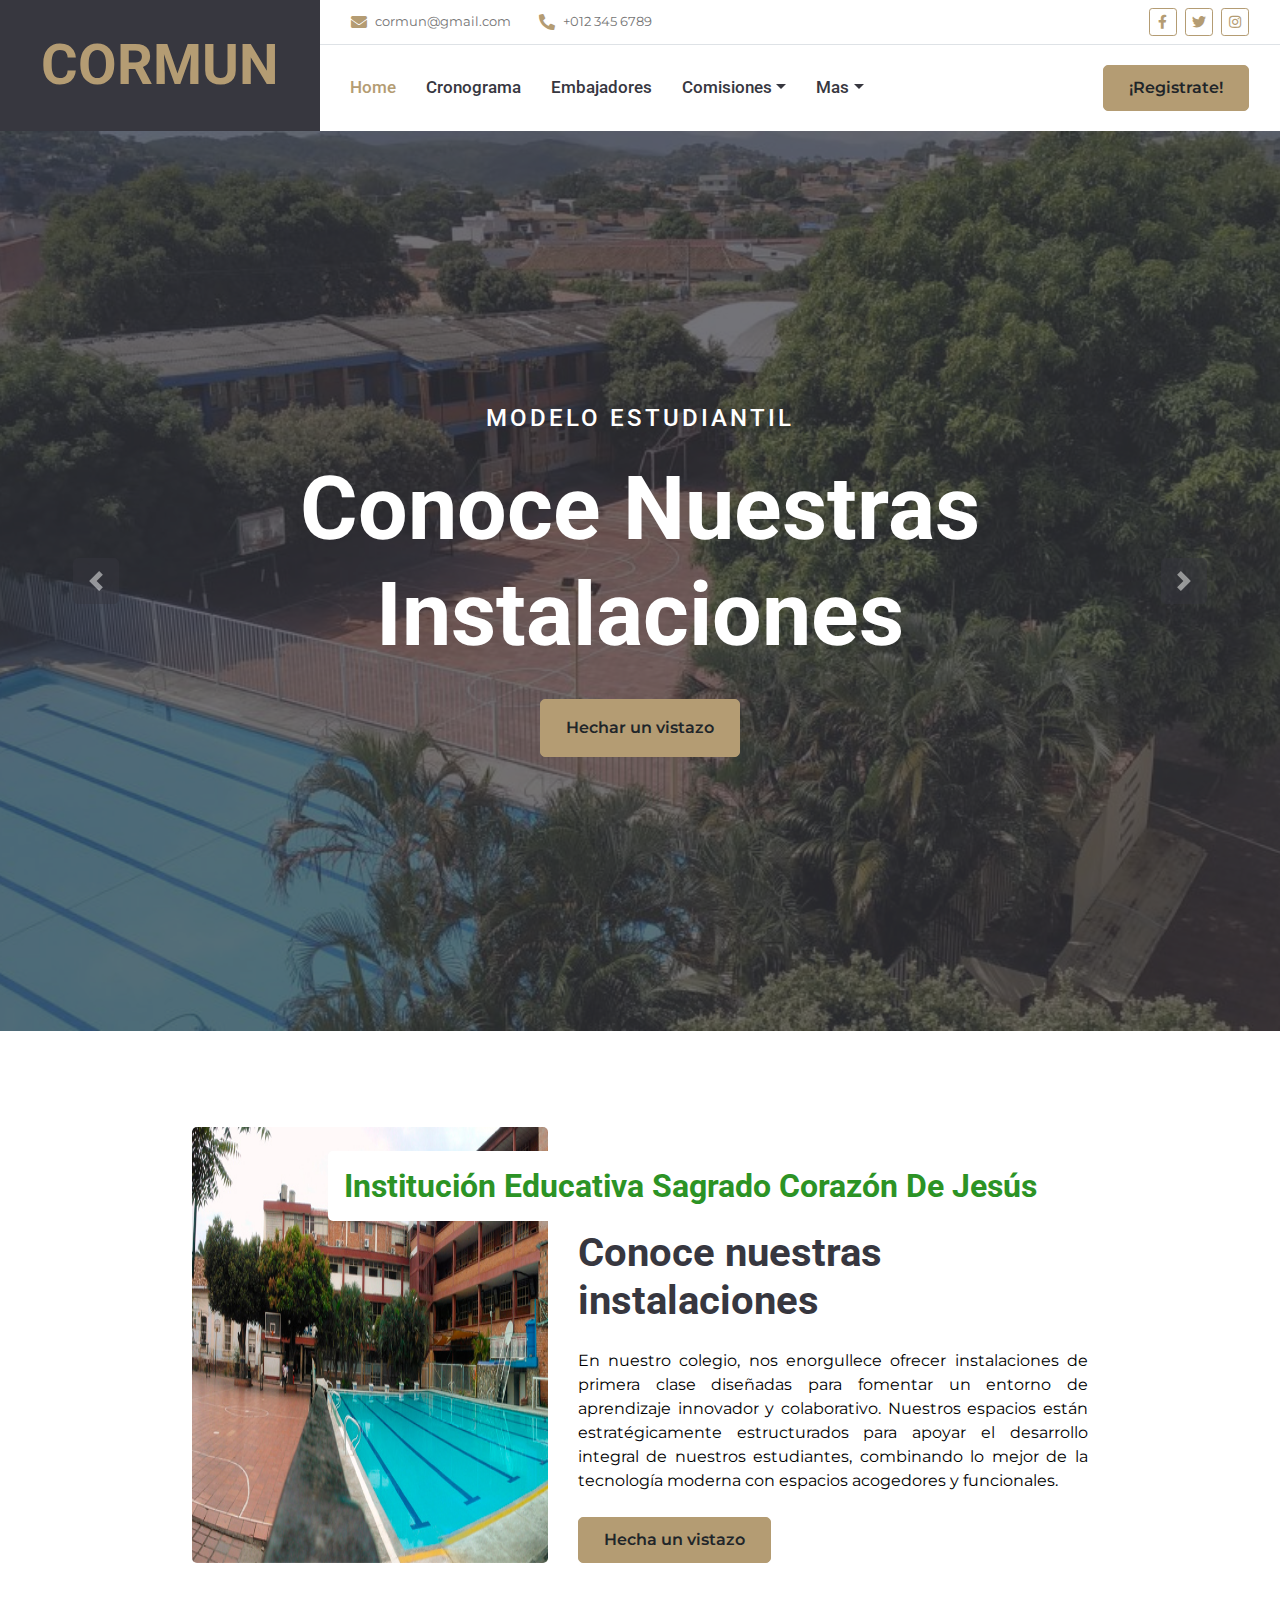
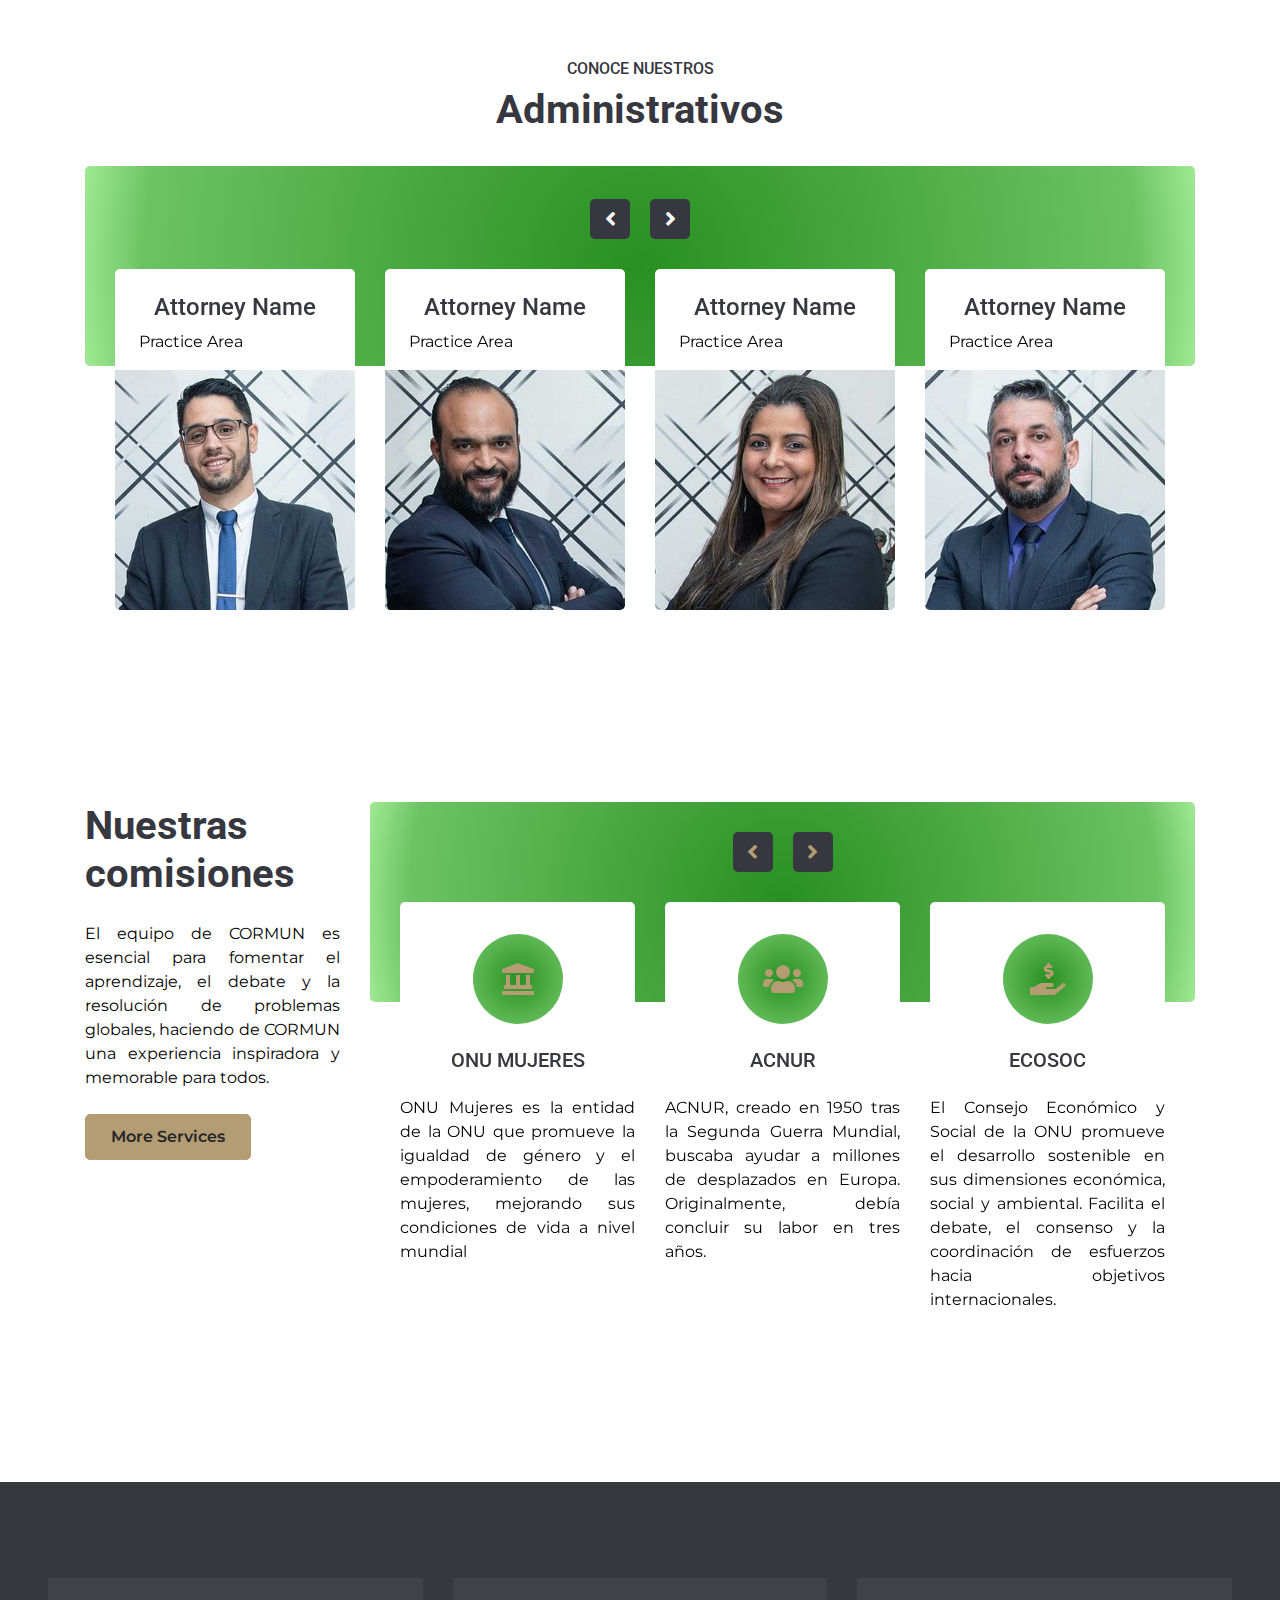
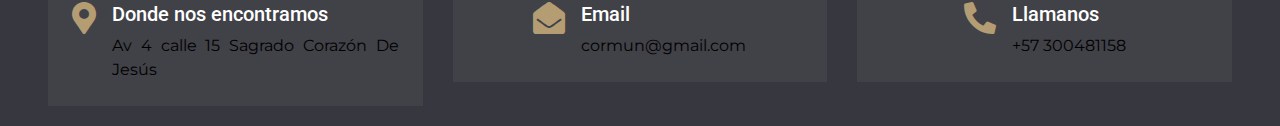
==== commit 3c7f5491: "cambios en el index" ====
--- a/index.html
+++ b/index.html
@@ -3,7 +3,7 @@
 
 <head>
     <meta charset="utf-8">
-    <title>JUSTICE - Free Lawyer Website Template</title>
+    <title>Cormun</title>
     <meta content="width=device-width, initial-scale=1.0" name="viewport">
     <meta content="Free HTML Templates" name="keywords">
     <meta content="Free HTML Templates" name="description">
@@ -24,6 +24,9 @@
 
     <!-- Customized Bootstrap Stylesheet -->
     <link href="css/style.css" rel="stylesheet">
+
+    <!-- Custom styles -->
+    <link rel="stylesheet" href="css/index.css">
 </head>
 
 <body>
@@ -81,7 +84,7 @@
                             <div class="nav-item dropdown">
                                 <a href="#" class="nav-link dropdown-toggle" data-toggle="dropdown">Comisiones</a>
                                 <div class="dropdown-menu rounded-0 m-0">
-                                    <a href="#" class="dropdown-item">ONU muje12--res</a>
+                                    <a href="comisiones/onumujer.html" class="dropdown-item">ONU mujeres</a>
                                     <a href="#" class="dropdown-item">ACNUR</a>
                                     <a href="#" class="dropdown-item">ECOSOC</a>
                                     <a href="#" class="dropdown-item">OMS</a>
@@ -112,27 +115,27 @@
     <!-- Header End -->
 
 
-    <!-- Carousel Start -->
+    <!-- Carousel de inicio -->
     <div class="container-fluid p-0 mb-5 pb-5">
         <div id="header-carousel" class="carousel slide carousel-fade" data-ride="carousel">
             <div class="carousel-inner">
-                <div class="carousel-item position-relative active" style="height: 100vh; min-height: 400px;">
-                    <img class="position-absolute w-100 h-100" src="img/carousel-1.jpg" style="object-fit: cover;">
+                <div class="carousel-item position-relative active" style="height: 100vh; min-height: 400px;"> <!-- imagen de carrusel -->
+                    <img class="position-absolute w-100 h-100" src="img/scdj.jpg" style="object-fit: cover;">
                     <div class="carousel-caption d-flex flex-column align-items-center justify-content-center">
                         <div class="p-3" style="max-width: 900px;">
-                            <h4 class="text-white text-uppercase mb-4" style="letter-spacing: 3px;">Best Law Agency</h4>
-                            <h3 class="display-2 text-capitalize text-white mb-4">Our fighting Is for your justice</h3>
-                            <a class="btn btn-primary py-3 px-5 mt-2" href="#">Get An Appointment</a>
+                            <h4 class="text-white text-uppercase mb-4" style="letter-spacing: 3px;">Modelo estudiantil</h4>
+                            <h3 class="display-2 text-capitalize text-white mb-4">Conoce nuestras instalaciones</h3>
+                            <a class="btn btn-primary py-3 px-7 mt-2" href="#">Hechar un vistazo</a>
                         </div>
                     </div>
                 </div>
                 <div class="carousel-item position-relative" style="height: 100vh; min-height: 400px;">
-                    <img class="position-absolute w-100 h-100" src="img/carousel-2.jpg" style="object-fit: cover;">
+                    <img class="position-absolute w-100 h-100" src="" style="object-fit: cover;"> <!-- imagen de carrusel --> <!-- Poner imagen de delegados -->
                     <div class="carousel-caption d-flex flex-column align-items-center justify-content-center">
                         <div class="p-3" style="max-width: 900px;">
-                            <h4 class="text-white text-uppercase mb-4" style="letter-spacing: 3px;">Results You Deserve</h4>
-                            <h3 class="display-2 text-capitalize text-white mb-4">We prepared to oppose for you</h3>
-                            <a class="btn btn-primary py-3 px-5 mt-2" href="#">Call Us Now</a>
+                            <h4 class="text-white text-uppercase mb-4" style="letter-spacing: 3px;">Modelo estudiantil</h4>
+                            <h3 class="display-2 text-capitalize text-white mb-4">Conoce nuestras distintas comisiones</h3>
+                            <a class="btn btn-primary py-3 px-7 mt-2" href="#">Hechar un vistazo</a>
                         </div>
                     </div>
                 </div>
@@ -153,27 +156,95 @@
 
 
     <!-- About Start -->
+    <div class="conocenos__container container-fluid py-7">
+        <div class="">
+            <div class="row">
+                <div class="col-lg-5 img_delegado_home__container">
+                    <img class = "img-fluid rounded" src="img/cscdj_vista.jpg" alt="Imagen de delegados">
+                </div>
+                <div class="col-lg-7 mt-4 mt-lg-0">
+                    <h2 class="texto_color position-relative bg-white rounded p-3 mt-4 mb-2 d-none d-lg-inline-block" style =" margin-left: -250px;">Institución Educativa Sagrado Corazón De Jesús</h2>
+                    <h1 class="mb-4">Conoce nuestras instalaciones</h1>
+                    <p class="">En nuestro colegio, nos enorgullece ofrecer instalaciones de primera clase diseñadas para fomentar un entorno de aprendizaje innovador y colaborativo. Nuestros espacios están estratégicamente estructurados para apoyar el desarrollo integral de nuestros estudiantes, combinando lo mejor de la tecnología moderna con espacios acogedores y funcionales.</p>
+                    <a href="" class="btn btn-primary mt-2">Hecha un vistazo</a>
+                </div>
+            </div>
+        </div>
+    </div>
+    <!-- About End -->
+
+    <!-- Team Start -->
     <div class="container-fluid py-5">
         <div class="container py-5">
+            <div class="text-center pb-2">
+                <h6 class="text-uppercase">Conoce nuestros</h6>
+                <h1 class="mb-4">Administrativos</h1>
+            </div>
             <div class="row">
-                <div class="col-lg-5">
-                    <img class="img-fluid rounded" src="img/about.jpg" alt="">
-                </div>
-                <div class="col-lg-7 mt-4 mt-lg-0">
-                    <h2 class="position-relative text-center bg-white text-primary rounded p-3 mt-4 mb-4 d-none d-lg-block" style="width: 350px; margin-left: -205px;">25 Years Experience</h2>
-                    <h6 class="text-uppercase">cormun About Us</h6>
-                    <h1 class="mb-4">We Provide Reliable And Effective Legal Services</h1>
-                    <p>Invidunt lorem justo sanctus clita. Erat lorem labore ea, justo dolor lorem ipsum ut sed eos, ipsum et dolor kasd sit ea justo. Erat justo sed sed diam. Ea et erat ut sed diam sea ipsum est dolor</p>
-                    <a href="" class="btn btn-primary mt-2">Learn More</a>
-                </div>
-            </div>
-        </div>
-    </div>
-    <!-- About End -->
+                <div class="col-12">
+                    <div class="banner_color rounded" style="height: 200px;"></div>
+                    <div id="carrusel_equipo"class="carousel slide owl-carousel team-carousel position-relative" data-ride="carousel" style="margin-top: -97px; padding: 0 30px;">
+                        <div class="team-item text-center bg-white rounded overflow-hidden pt-4">
+                            <h4 class="mb-2 px-4">Attorney Name</h5>
+                            <p class="mb-3 px-4">Practice Area</p>
+                            <div class="team-img position-relative">
+                                <img class="img-fluid" src="img/team-1.jpg" alt="">
+                                <div class="team-social">
+                                     
+                                </div>
+                            </div>
+                        </div>
+
+                        <div class="team-item text-center bg-white rounded overflow-hidden pt-4">
+                            <h4 class="mb-2 px-4">Attorney Name</h5>
+                            <p class="mb-3 px-4">Practice Area</p>
+                            <div class="team-img position-relative">
+                                <img class="img-fluid" src="img/team-2.jpg" alt="">
+                                <div class="team-social">
+                                     
+                                </div>
+                            </div>
+                        </div>
+                        <div class="team-item text-center bg-white rounded overflow-hidden pt-4">
+                            <h4 class="mb-2 px-4">Attorney Name</h5>
+                            <p class="mb-3 px-4">Practice Area</p>
+                            <div class="team-img position-relative">
+                                <img class="img-fluid" src="img/team-3.jpg" alt="">
+                                <div class="team-social">
+                                     
+                                </div>
+                            </div>
+                        </div>
+                        <div class="team-item text-center bg-white rounded overflow-hidden pt-4">
+                            <h4 class="mb-2 px-4">Attorney Name</h5>
+                            <p class="mb-3 px-4">Practice Area</p>
+                            <div class="team-img position-relative">
+                                <img class="img-fluid" src="img/team-4.jpg" alt="">
+                                <div class="team-social">
+                                     
+                                </div>
+                            </div>
+                        </div>
+                        <div class="team-item text-center bg-white rounded overflow-hidden pt-4">
+                            <h4 class="mb-2 px-4">Attorney Name</h5>
+                            <p class="mb-3 px-4">Practice Area</p>
+                            <div class="team-img position-relative">
+                                <img class="img-fluid" src="img/team-5.jpg" alt="">
+                                <div class="team-social">
+                                     
+                                </div>
+                            </div>
+                        </div>
+                    </div>
+                </div>
+            </div>
+        </div>
+    </div>
+    <!-- Team End -->
 
 
     <!-- Services Start -->
-    <div class="container-fluid py-5">
+    <div class="comisiones__contenedor container-fluid py-5">
         <div class="container py-5">
             <div class="row">
                 <div class="col-lg-3">
@@ -181,67 +252,67 @@
                     <p>El equipo de CORMUN es esencial para fomentar el aprendizaje, el debate y la resolución de problemas globales, haciendo de CORMUN una experiencia inspiradora y memorable para todos. </p>
                     <a href="" class="btn btn-primary mt-2">More Services</a>
                 </div>
-                <div class="col-lg-9 pt-5 pt-lg-0">
-                    <div class="bg-primary rounded" style="height: 200px;"></div>
+                <div class="carrusel col-lg-9 pt-5 pt-lg-0">
+                    <div class="banner_color rounded" style="height: 200px;"></div>
                     <div class="owl-carousel service-carousel position-relative" style="margin-top: -100px; padding: 0 30px;">
                         <div class="d-flex flex-column align-items-center text-center bg-white rounded pt-4">
-                            <div class="icon-box bg-secondary text-primary mt-2 mb-4">
+                            <div class="icon-box banner_color text-primary mt-2 mb-4">
                                 <i class="fa fa-2x fa-landmark"></i>
                             </div>
                             <h5 class="mb-4 px-4">ONU MUJERES</h5>
                             <p class="m-0">ONU Mujeres es la entidad de la ONU que promueve la igualdad de género y el empoderamiento de las mujeres, mejorando sus condiciones de vida a nivel mundial</p>
                         </div>
                         <div class="d-flex flex-column align-items-center text-center bg-white rounded pt-4">
-                            <div class="icon-box bg-secondary text-primary mt-2 mb-4">
+                            <div class="icon-box banner_color text-primary mt-2 mb-4">
                                 <i class="fa fa-2x fa-users"></i>
                             </div>
                             <h5 class="mb-4 px-4">ACNUR</h5>
                             <p class="m-0">ACNUR, creado en 1950 tras la Segunda Guerra Mundial, buscaba ayudar a millones de desplazados en Europa. Originalmente, debía concluir su labor en tres años.</p>
                         </div>
                         <div class="d-flex flex-column align-items-center text-center bg-white rounded pt-4">
-                            <div class="icon-box bg-secondary text-primary mt-2 mb-4">
+                            <div class="icon-box banner_color text-primary mt-2 mb-4">
                                 <i class="fa fa-2x fa-hand-holding-usd"></i>
                             </div>
                             <h5 class="mb-4 px-4">ECOSOC</h5>
                             <p class="m-0">El Consejo Económico y Social de la ONU promueve el desarrollo sostenible en sus dimensiones económica, social y ambiental. Facilita el debate, el consenso y la coordinación de esfuerzos hacia objetivos internacionales.</p>
                         </div>
                         <div class="d-flex flex-column align-items-center text-center bg-white rounded pt-4">
-                            <div class="icon-box bg-secondary text-primary mt-2 mb-4">
+                            <div class="icon-box banner_color text-primary mt-2 mb-4">
                                 <i class="fa fa-2x fa-gavel"></i>
                             </div>
                             <h5 class="mb-4 px-4">OMS</h5>
                             <p class="m-0">La OMS dirige la acción sanitaria global, estableciendo normas, investigando en salud, formulando políticas, brindando apoyo técnico a países y vigilando tendencias sanitarias.</p>
                         </div>
                         <div class="d-flex flex-column align-items-center text-center bg-white rounded pt-4">
-                            <div class="icon-box bg-secondary text-primary mt-2 mb-4">
+                            <div class="icon-box banner_color text-primary mt-2 mb-4">
                                 <i class="fa fa-2x fa-gavel"></i>
                             </div>
                             <h5 class="mb-4 px-4">OIT</h5>
                             <p class="m-0">La OIT promueve la justicia social y los derechos laborales para fomentar la paz mundial, reconociendo la importancia de garantizar condiciones dignas de trabajo a nivel internacional.</p>
                         </div>
                         <div class="d-flex flex-column align-items-center text-center bg-white rounded pt-4">
-                            <div class="icon-box bg-secondary text-primary mt-2 mb-4">
+                            <div class="icon-box banner_color text-primary mt-2 mb-4">
                                 <i class="fa fa-2x fa-gavel"></i>
                             </div>
                             <h5 class="mb-4 px-4">UNICEF</h5>
                             <p class="m-0">UNICEF en Nueva York ayuda a niños y madres en países en desarrollo, con el respaldo de la United Nations Development Group.</p>
                         </div>
                         <div class="d-flex flex-column align-items-center text-center bg-white rounded pt-4">
-                            <div class="icon-box bg-secondary text-primary mt-2 mb-4">
+                            <div class="icon-box banner_color text-primary mt-2 mb-4">
                                 <i class="fa fa-2x fa-gavel"></i>
                             </div>
                             <h5 class="mb-4 px-4">C.SEGURIDAD</h5>
                             <p class="m-0">El Consejo de Seguridad de la ONU es el único responsable de mantener la paz internacional, y sus decisiones son obligatorias para todos los Estados Miembros según la Carta de las Naciones Unidas</p>
                         </div>
                         <div class="d-flex flex-column align-items-center text-center bg-white rounded pt-4">
-                            <div class="icon-box bg-secondary text-primary mt-2 mb-4">
+                            <div class="icon-box banner_color text-primary mt-2 mb-4">
                                 <i class="fa fa-2x fa-gavel"></i>
                             </div>
                             <h5 class="mb-4 px-4">LID. SOCIALES</h5>
                             <p class="m-0">El Modelo de las Naciones Unidas es una simulación donde los participantes adoptan roles, expresan opiniones y debaten sobre temas nacionales e internacionales, promoviendo el pensamiento crítico y la discusión constructiva.</p>
                         </div>
                         <div class="d-flex flex-column align-items-center text-center bg-white rounded pt-4">
-                            <div class="icon-box bg-secondary text-primary mt-2 mb-4">
+                            <div class="icon-box banner_color text-primary mt-2 mb-4">
                                 <i class="fa fa-2x fa-gavel"></i>
                             </div>
                             <h5 class="mb-4 px-4">CIJ</h5>
@@ -253,77 +324,6 @@
         </div>
     </div>
     <!-- Services End -->
-
-
-
-    <!-- Team Start -->
-    <div class="container-fluid py-5">
-        <div class="container py-5">
-            <div class="text-center pb-2">
-                <h6 class="text-uppercase">Embajadores</h6>
-                <h1 class="mb-4">Perfiles</h1>
-            </div>
-            <div class="row">
-                <div class="col-12">
-                    <div class="bg-primary rounded" style="height: 200px;"></div>
-                    <div class="owl-carousel team-carousel position-relative" style="margin-top: -97px; padding: 0 30px;">
-                        <div class="team-item text-center bg-white rounded overflow-hidden pt-4">
-                            <h5 class="mb-2 px-4">Attorney Name</h5>
-                            <p class="mb-3 px-4">Practice Area</p>
-                            <div class="team-img position-relative">
-                                <img class="img-fluid" src="img/team-1.jpg" alt="">
-                                <div class="team-social">
-                                     
-                                </div>
-                            </div>
-                        </div>
-
-                        <div class="team-item text-center bg-white rounded overflow-hidden pt-4">
-                            <h5 class="mb-2 px-4">Attorney Name</h5>
-                            <p class="mb-3 px-4">Practice Area</p>
-                            <div class="team-img position-relative">
-                                <img class="img-fluid" src="img/team-2.jpg" alt="">
-                                <div class="team-social">
-                                     
-                                </div>
-                            </div>
-                        </div>
-                        <div class="team-item text-center bg-white rounded overflow-hidden pt-4">
-                            <h5 class="mb-2 px-4">Attorney Name</h5>
-                            <p class="mb-3 px-4">Practice Area</p>
-                            <div class="team-img position-relative">
-                                <img class="img-fluid" src="img/team-3.jpg" alt="">
-                                <div class="team-social">
-                                     
-                                </div>
-                            </div>
-                        </div>
-                        <div class="team-item text-center bg-white rounded overflow-hidden pt-4">
-                            <h5 class="mb-2 px-4">Attorney Name</h5>
-                            <p class="mb-3 px-4">Practice Area</p>
-                            <div class="team-img position-relative">
-                                <img class="img-fluid" src="img/team-4.jpg" alt="">
-                                <div class="team-social">
-                                     
-                                </div>
-                            </div>
-                        </div>
-                        <div class="team-item text-center bg-white rounded overflow-hidden pt-4">
-                            <h5 class="mb-2 px-4">Attorney Name</h5>
-                            <p class="mb-3 px-4">Practice Area</p>
-                            <div class="team-img position-relative">
-                                <img class="img-fluid" src="img/team-5.jpg" alt="">
-                                <div class="team-social">
-                                     
-                                </div>
-                            </div>
-                        </div>
-                    </div>
-                </div>
-            </div>
-        </div>
-    </div>
-    <!-- Team End -->
 
 
     <!-- Footer Start -->
--- a/css/index.css
+++ b/css/index.css
@@ -0,0 +1,18 @@
+.conocenos__container {
+   padding: 0;
+   max-width: 70%;
+   margin: auto;
+}
+
+.conocenos__container img {
+    height: 100%;
+}
+
+.banner_color {
+    background: rgb(40,144,33);
+background: radial-gradient(circle, rgba(40,144,33,1) 0%, rgba(108,195,99,1) 88%, rgba(160,233,148,1) 100%);
+}
+
+.texto_color {
+    color: #2c9325;
+}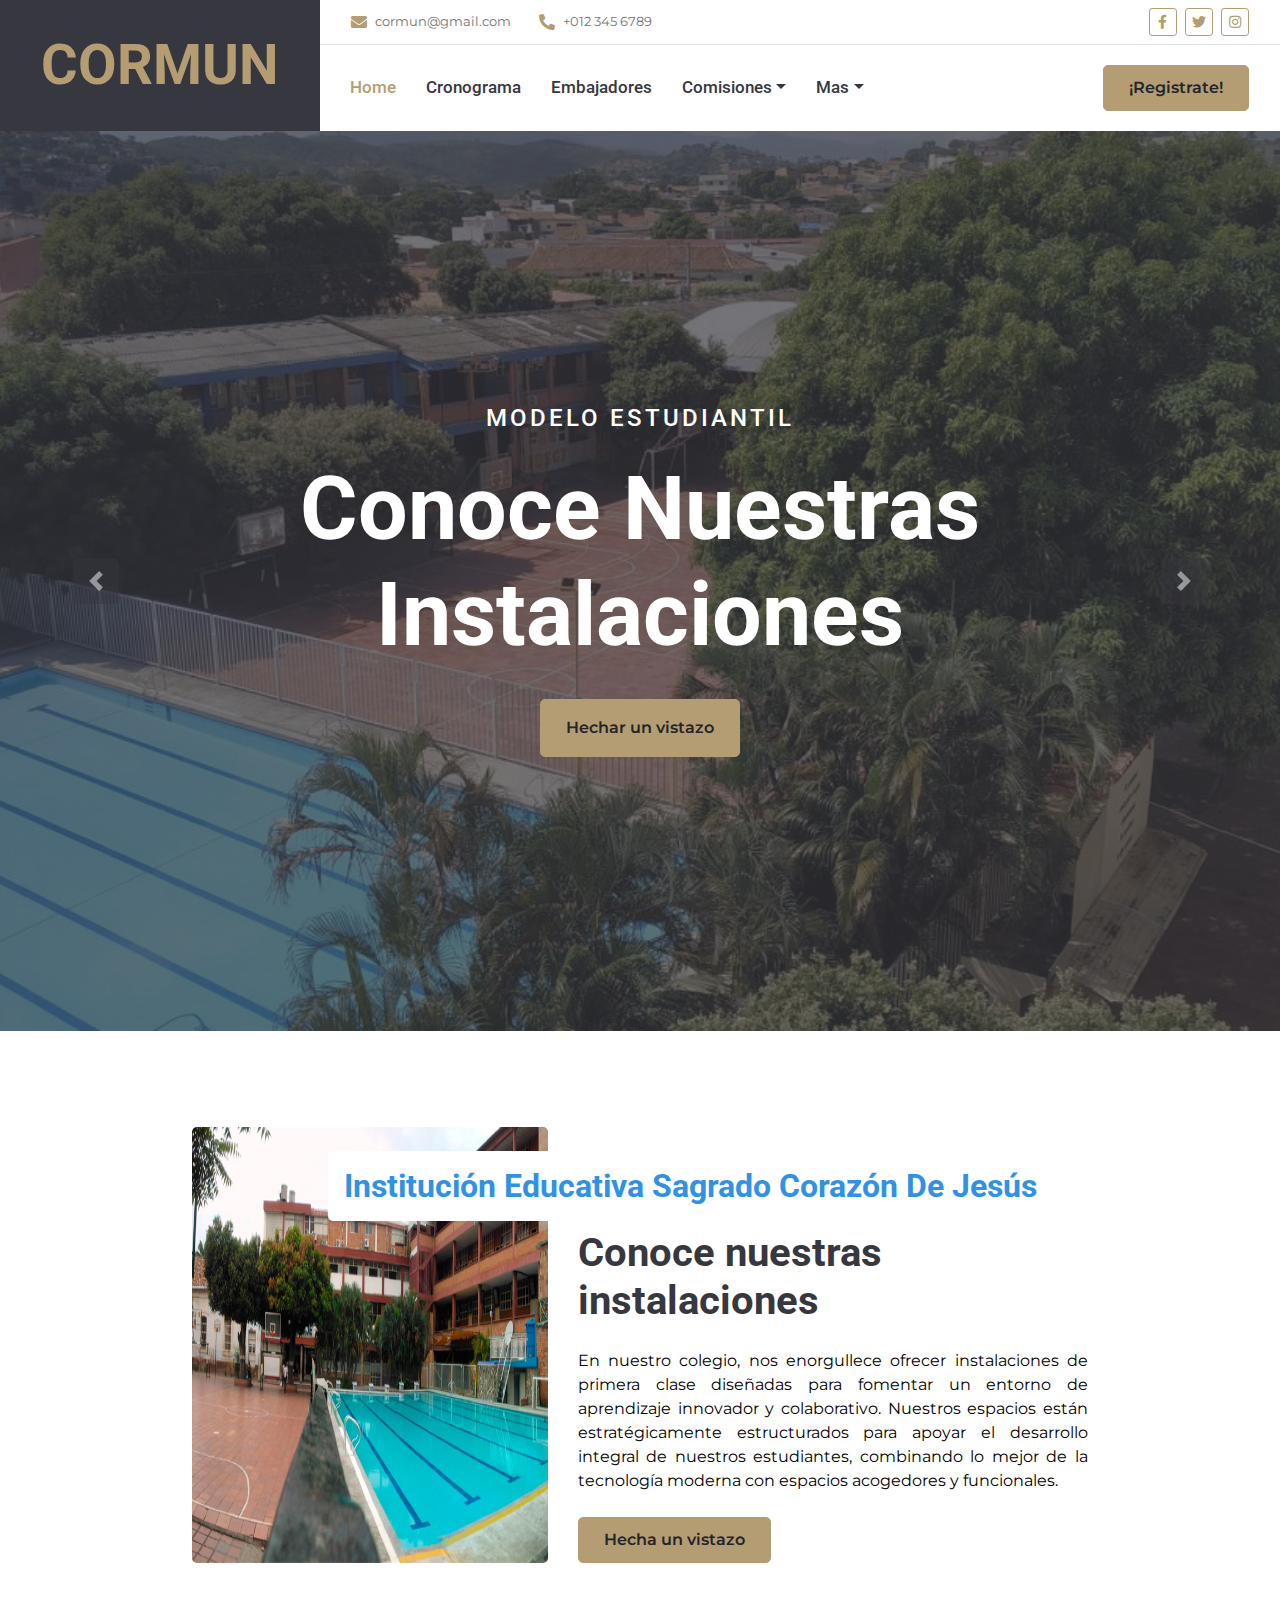
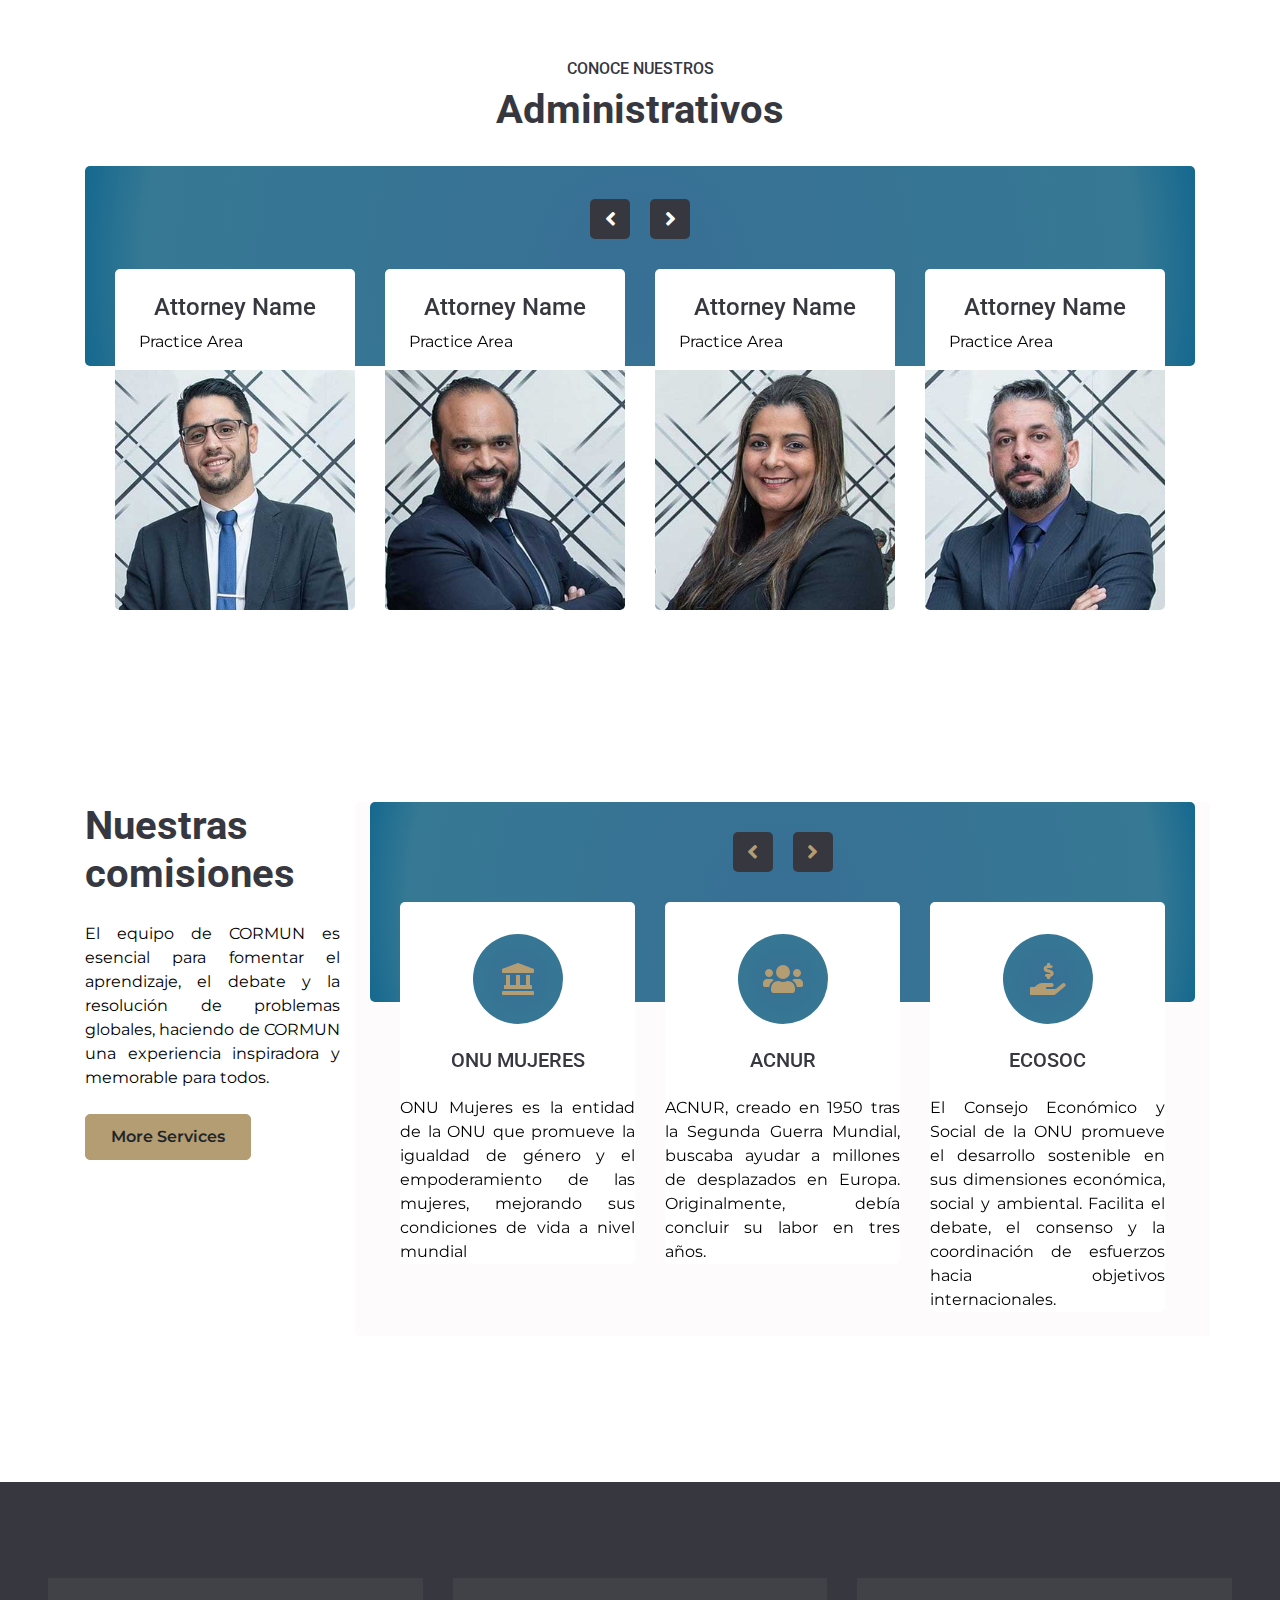
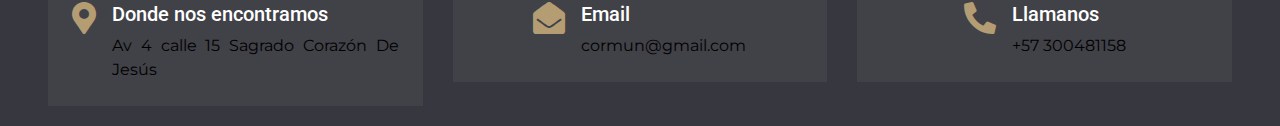
==== commit e9a8a7fb: "cambio de carrusel yyyyy..... estilos" ====
--- a/index.html
+++ b/index.html
@@ -182,8 +182,8 @@
             </div>
             <div class="row">
                 <div class="col-12">
-                    <div class="banner_color rounded" style="height: 200px;"></div>
-                    <div id="carrusel_equipo"class="carousel slide owl-carousel team-carousel position-relative" data-ride="carousel" style="margin-top: -97px; padding: 0 30px;">
+                    <div class="banner_color rounded" style="height: 200px; "></div>
+                    <div id="carrusel_equipo"class="carousel slide owl-carousel team-carousel position-relative" data-ride="carousel" style="margin-top: -97px; padding: 0 30px; ">
                         <div class="team-item text-center bg-white rounded overflow-hidden pt-4">
                             <h4 class="mb-2 px-4">Attorney Name</h5>
                             <p class="mb-3 px-4">Practice Area</p>
@@ -246,13 +246,13 @@
     <!-- Services Start -->
     <div class="comisiones__contenedor container-fluid py-5">
         <div class="container py-5">
-            <div class="row">
-                <div class="col-lg-3">
+            <div class="row" >
+                <div class="col-lg-3" >
                     <h1 class="mb-4">Nuestras comisiones</h1>
                     <p>El equipo de CORMUN es esencial para fomentar el aprendizaje, el debate y la resolución de problemas globales, haciendo de CORMUN una experiencia inspiradora y memorable para todos. </p>
                     <a href="" class="btn btn-primary mt-2">More Services</a>
                 </div>
-                <div class="carrusel col-lg-9 pt-5 pt-lg-0">
+                <div class="carrusel col-lg-9 pt-5 pt-lg-0 rounded"; style="background-color: rgba(250, 246, 246, 0.479); ">
                     <div class="banner_color rounded" style="height: 200px;"></div>
                     <div class="owl-carousel service-carousel position-relative" style="margin-top: -100px; padding: 0 30px;">
                         <div class="d-flex flex-column align-items-center text-center bg-white rounded pt-4">
--- a/css/style.css
+++ b/css/style.css
@@ -9933,11 +9933,5 @@
 }
 
 
-.title_header{
-  font-family: "Ubuntu", sans-serif;
-  font-weight: 400;
-  font-style: normal;
-  color: white;
-  font-size: 70px;
-}
-
+
+
--- a/css/index.css
+++ b/css/index.css
@@ -1,3 +1,11 @@
+.title_header{
+    font-family: "Ubuntu", sans-serif;
+    font-weight: 400;
+    font-style: normal;
+    color: white;
+    font-size: 70px;
+  }
+
 .conocenos__container {
    padding: 0;
    max-width: 70%;
@@ -9,10 +17,10 @@
 }
 
 .banner_color {
-    background: rgb(40,144,33);
-background: radial-gradient(circle, rgba(40,144,33,1) 0%, rgba(108,195,99,1) 88%, rgba(160,233,148,1) 100%);
+ 
+background: radial-gradient(circle, rgb(56, 111, 148) 0%, rgb(54, 121, 148) 88%, rgb(21, 104, 143) 100%);
 }
 
 .texto_color {
-    color: #2c9325;
+    color: #2f92e4;
 }